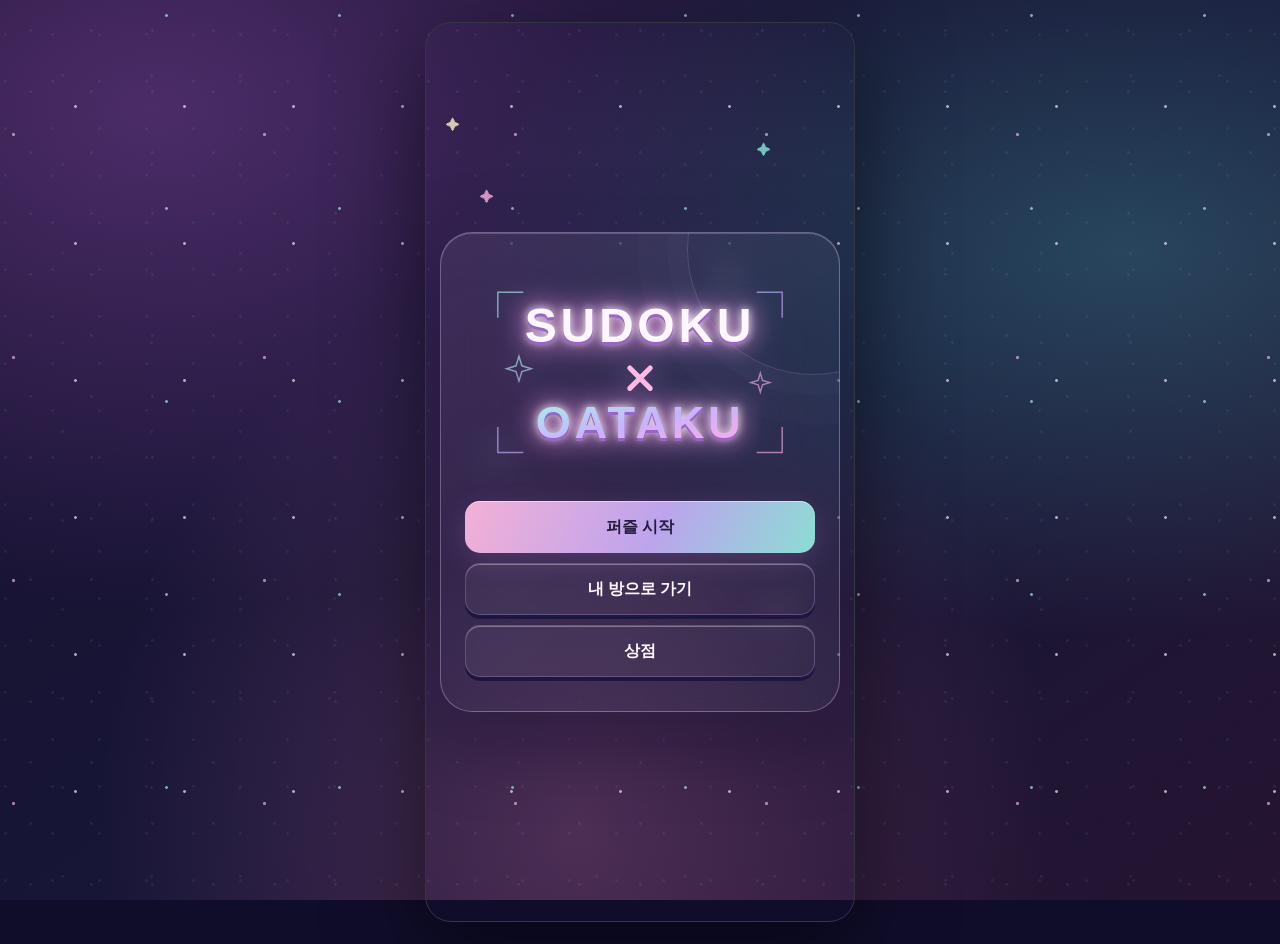
==== index.html @ 2dea0bd9 "Rename sudoku-x-otaku.html to index.html" ====
<!doctype html>
<html lang="ko">
<head>
<meta charset="utf-8">
<meta name="viewport" content="width=device-width,initial-scale=1,viewport-fit=cover">
<meta name="theme-color" content="#251a48">
<title>SUDOKU X OATAKU</title>
<style>
:root{--bg:#0e0e0d;--panel:#181816;--panel2:#21211e;--ink:#f3eddf;--muted:#999486;--gold:#d9ac58;--gold2:#f2d28c;--line:#555044;--soft:#292823;--related:#2f2b22;--same:#514125;--selected:#f0ca7a;--danger:#df6c5d;--ok:#77b58b;--shadow:0 24px 80px #0008;--cell:min(9.3vw,58px)}
*{box-sizing:border-box}html,body{margin:0;min-height:100%;background:var(--bg);color:var(--ink);font-family:ui-sans-serif,-apple-system,BlinkMacSystemFont,"Segoe UI",sans-serif}button{font:inherit}body{overflow-x:hidden;background:radial-gradient(circle at 50% -10%,#312615 0,transparent 36rem),linear-gradient(#11110f,#090908)}
.grain{position:fixed;inset:0;pointer-events:none;opacity:.17;background-image:url("data:image/svg+xml,%3Csvg viewBox='0 0 160 160' xmlns='http://www.w3.org/2000/svg'%3E%3Cfilter id='n'%3E%3CfeTurbulence type='fractalNoise' baseFrequency='.9' numOctaves='3' stitchTiles='stitch'/%3E%3C/filter%3E%3Crect width='100%25' height='100%25' filter='url(%23n)' opacity='.22'/%3E%3C/svg%3E")}
.screen{display:none;min-height:100dvh;padding:24px}.screen.active{display:flex}.title{align-items:center;justify-content:center;text-align:center}.seal{width:78px;height:78px;border:2px solid var(--gold);color:var(--gold2);display:grid;place-items:center;font-family:serif;font-size:32px;transform:rotate(45deg);margin:0 auto 34px;box-shadow:0 0 0 7px #d9ac5818}.seal span{transform:rotate(-45deg)}h1{font-family:Georgia,"Noto Serif KR",serif;font-weight:500;letter-spacing:.22em;margin:0;font-size:clamp(44px,10vw,84px)}.subtitle{color:var(--gold);letter-spacing:.5em;margin:14px 0 46px;font-size:12px}.title-actions{width:min(360px,90vw);display:grid;gap:12px}.btn{border:1px solid #60543e;background:#242019;color:var(--ink);padding:14px 18px;border-radius:10px;cursor:pointer;transition:.16s}.btn:hover{transform:translateY(-1px);border-color:var(--gold)}.btn.primary{background:var(--gold);color:#19140c;border-color:var(--gold);font-weight:800}.btn.ghost{background:transparent;color:var(--muted)}.btn:disabled{opacity:.35;cursor:not-allowed;transform:none}.tiny{font-size:12px;color:#6f6c64;margin-top:25px}
.difficulty{align-items:center;justify-content:center}.choice-wrap{width:min(850px,96vw)}.eyebrow{color:var(--gold);font-size:12px;letter-spacing:.35em}.choice-wrap h2{font-family:Georgia,"Noto Serif KR",serif;font-weight:500;font-size:clamp(30px,6vw,48px);margin:8px 0 28px}.cards{display:grid;grid-template-columns:repeat(3,1fr);gap:14px}.card{text-align:left;padding:24px;min-height:170px;background:linear-gradient(145deg,#211f1a,#151513);border:1px solid #34322d;border-radius:14px;color:var(--ink);cursor:pointer}.card:hover{border-color:var(--gold);transform:translateY(-3px)}.card strong{display:block;font-family:serif;font-size:25px;color:var(--gold2)}.card span{display:block;color:var(--muted);font-size:13px;margin-top:8px;line-height:1.6}.back{margin-top:20px;background:none;border:0;color:var(--muted);cursor:pointer}
.game{justify-content:center;align-items:flex-start;padding:max(16px,env(safe-area-inset-top)) 16px max(20px,env(safe-area-inset-bottom))}.game-shell{width:min(100%,900px)}.topbar{display:flex;align-items:center;justify-content:space-between;margin:0 auto 14px;max-width:calc(var(--cell)*9)}.brand{font-family:serif;letter-spacing:.13em;color:var(--gold2)}.stats{display:flex;gap:18px;font-size:12px;color:var(--muted)}.stats b{display:block;color:var(--ink);font-size:15px;margin-top:2px}.icon-btn{width:42px;height:42px;border-radius:50%;background:#1d1c19;border:1px solid #3b3831;color:var(--ink);cursor:pointer}.board-wrap{position:relative;width:calc(var(--cell)*9);margin:auto;box-shadow:var(--shadow)}.board{display:grid;grid-template-columns:repeat(9,var(--cell));grid-template-rows:repeat(9,var(--cell));background:#171715;border:3px solid #b99a60}.cell{position:relative;border:0;border-right:1px solid var(--line);border-bottom:1px solid var(--line);background:#1b1b18;color:#e7dfd0;font-size:calc(var(--cell)*.47);font-family:Georgia,serif;padding:0;cursor:pointer}.cell:nth-child(3n){border-right:2px solid #aa925f}.cell:nth-child(9n){border-right:0}.cell:nth-child(n+19):nth-child(-n+27),.cell:nth-child(n+46):nth-child(-n+54){border-bottom:2px solid #aa925f}.cell:nth-child(n+73){border-bottom:0}.cell.given{color:#c7c0b3;font-weight:700;background:#151513}.cell.related{background:var(--related)}.cell.same{background:var(--same);color:#ffe1a1}.cell.selected{background:var(--selected)!important;color:#17120a;outline:3px solid #fff1c2;outline-offset:-3px;z-index:2}.cell.conflict{color:#fff;background:#7a302b!important;animation:shake .22s}.cell.hinted{color:var(--gold2)}.notes{position:absolute;inset:2px;display:grid;grid-template-columns:repeat(3,1fr);grid-template-rows:repeat(3,1fr);font:600 calc(var(--cell)*.18)/1 ui-sans-serif;color:#c9a866;place-items:center}.board-cover{display:none;position:absolute;inset:0;background:#12110ff2;z-index:5;place-items:center;text-align:center}.board-cover.show{display:grid}.board-cover strong{font-family:serif;font-size:30px;color:var(--gold2)}
.message{height:30px;text-align:center;color:var(--muted);font-size:13px;padding:8px}.tools{width:calc(var(--cell)*9);margin:2px auto 0}.utility{display:grid;grid-template-columns:repeat(4,1fr);gap:8px;margin-bottom:9px}.tool{border:1px solid #36332d;background:#1b1a17;color:#bdb7ab;border-radius:9px;padding:10px 4px;font-size:12px;cursor:pointer}.tool.on{color:#17120a;background:var(--gold);font-weight:800}.numpad{display:grid;grid-template-columns:repeat(9,1fr);gap:6px}.num{aspect-ratio:1;border-radius:10px;border:1px solid #4a4336;background:#24211b;color:var(--gold2);font:600 clamp(18px,4vw,27px) Georgia;cursor:pointer}.num:hover{background:#342b1c;border-color:var(--gold)}.num.done{opacity:.25}.keyhint{text-align:center;margin-top:13px;color:#656159;font-size:11px}
.modal{position:fixed;inset:0;background:#050504c9;z-index:10;display:none;place-items:center;padding:20px}.modal.show{display:grid}.dialog{width:min(430px,94vw);background:linear-gradient(145deg,#25231e,#151513);border:1px solid #514936;border-radius:18px;padding:28px;box-shadow:var(--shadow);text-align:center}.dialog h2{font-family:Georgia,"Noto Serif KR",serif;color:var(--gold2);font-size:32px;margin:5px}.dialog p{color:var(--muted);line-height:1.6}.dialog-actions{display:grid;gap:9px;margin-top:20px}.result-mark{font-size:52px;color:var(--gold)}
.toast{position:fixed;left:50%;bottom:22px;transform:translate(-50%,20px);background:#eee5d4;color:#1a1712;padding:10px 16px;border-radius:99px;font-size:12px;opacity:0;pointer-events:none;transition:.2s;z-index:30}.toast.show{opacity:1;transform:translate(-50%,0)}
.home{align-items:flex-start;justify-content:center;padding:18px}.home-shell{width:min(960px,100%)}.homebar{display:flex;align-items:center;justify-content:space-between;margin-bottom:12px}.homebar h2{font:500 23px Georgia,serif;margin:0;color:var(--gold2)}.wallet{padding:5px 10px;border:1px solid #564a34;border-radius:99px;background:#1d1a15;color:var(--gold2);font-weight:500}.room{position:relative;width:min(680px,100%);aspect-ratio:4/3;margin:auto;overflow:hidden;border:5px solid #5b4129;border-radius:12px;background:linear-gradient(#423729 0 54%,#765338 54%);box-shadow:var(--shadow);image-rendering:pixelated}.room:before{content:"";position:absolute;inset:54% 0 0;background:repeating-linear-gradient(90deg,transparent 0 14%,#3f2c20 14% 14.6%),repeating-linear-gradient(0deg,#765338 0 24%,#68472f 24% 26%);transform:perspective(280px) rotateX(10deg);transform-origin:top}.window{position:absolute;left:7%;top:9%;width:25%;height:31%;border:8px solid #563d29;background:linear-gradient(#1e3344,#b28556);box-shadow:inset 0 0 0 4px #b28b5d}.window:before,.window:after{content:"";position:absolute;background:#563d29}.window:before{width:6px;inset:0 auto 0 50%}.window:after{height:6px;inset:50% 0 auto}.room-title{position:absolute;right:5%;top:5%;color:#dac28d66;font:20px Georgia,serif}.cat{position:absolute;z-index:6;width:25%;left:38%;bottom:14%;image-rendering:pixelated;filter:drop-shadow(0 8px 2px #0005);animation:bob 2.4s ease-in-out infinite}.cat.robe-plum{filter:hue-rotate(75deg) drop-shadow(0 8px 2px #0005)}.cat.robe-gold{filter:hue-rotate(190deg) saturate(.8) drop-shadow(0 8px 2px #0005)}.furniture{position:absolute;z-index:4;display:grid;place-items:center;font-size:clamp(28px,7vw,58px);filter:drop-shadow(0 5px 1px #0005);cursor:pointer;user-select:none}.furniture.selected{outline:3px dashed var(--gold2);outline-offset:3px}.room-grid{position:absolute;inset:47% 3% 3%;display:grid;grid-template-columns:repeat(6,1fr);grid-template-rows:repeat(5,1fr);z-index:8}.slot{border:1px dashed transparent;background:transparent}.decorate .slot{border-color:#f2d28c44;cursor:pointer}.decorate .slot:hover{background:#f2d28c25}.home-message{text-align:center;min-height:32px;padding:8px;color:var(--muted);font-size:13px}.home-actions{display:flex;justify-content:center;flex-wrap:wrap;gap:8px}.drawer{margin:12px auto 0;width:min(760px,100%);background:#171613;border:1px solid #39352e;border-radius:14px;padding:13px}.drawer-head{display:flex;justify-content:space-between;align-items:center;margin-bottom:10px}.drawer h3{margin:0;font:18px Georgia,serif;color:var(--gold2)}.catalog{display:grid;grid-template-columns:repeat(4,1fr);gap:8px}.item{min-height:86px;border:1px solid #3d3931;border-radius:10px;background:#22201c;color:var(--ink);cursor:pointer;padding:8px}.item .sprite{display:block;font-size:30px}.item small{display:block;color:var(--gold);margin-top:4px}.item.owned{border-color:#607d65}.item.selected{background:#4b3b23;border-color:var(--gold2)}.outfits{display:flex;gap:7px}.swatch{width:38px;height:38px;border:2px solid #777;border-radius:50%;cursor:pointer}.swatch[data-robe="teal"]{background:#164d51}.swatch[data-robe="plum"]{background:#66395b}.swatch[data-robe="gold"]{background:#a9792e}.swatch.active{outline:3px solid var(--gold2)}
.furniture{border:0;background:transparent;padding:0}
.wardrobe{display:flex;gap:6px;flex-wrap:wrap;justify-content:flex-end}.outfit-btn{min-height:42px;border:1px solid #555;background:#24242a;color:#ddd;border-radius:9px;padding:6px 11px;cursor:pointer;font-size:12px}.outfit-btn small{display:block;color:#9fdad2;font-size:10px;margin-top:2px}.outfit-btn.active{border-color:#95ddd3;background:#284743;color:#fff}.outfit-btn.locked{border-style:dashed;color:#aaa}.room.transforming:after{content:"✦  ✧  ★  ✦  ✧";position:absolute;inset:0;z-index:20;display:grid;place-items:center;color:#fff6b0;font-size:clamp(32px,8vw,72px);text-shadow:0 0 12px #fff,0 0 28px #9ff;animation:transformFlash .75s both;pointer-events:none}.room.transforming .cat{animation:magicPop .75s both}
.pet{position:absolute;z-index:9;width:12%;left:59%;bottom:10%;image-rendering:pixelated;filter:drop-shadow(0 5px 1px #0004);border:0;background:transparent;padding:0;cursor:pointer;animation:petHop 3s ease-in-out infinite}.pet img{display:block;width:100%;image-rendering:pixelated}.pet.hidden{display:none}.pet.happy{animation:petHappy .55s ease-in-out}.pet-name{position:absolute;left:50%;top:-16px;transform:translateX(-50%);padding:2px 6px;border-radius:8px;background:#ffffffd9;color:#54475f;font-size:9px;font-weight:800;white-space:nowrap}
.wand-display{position:absolute;z-index:7;left:34%;bottom:27%;font-size:clamp(20px,5vw,38px);transform:rotate(-18deg);filter:drop-shadow(0 3px 1px #0004)}.shop-section{margin-top:18px}.shop-section h3{margin:0 0 9px}.mini-catalog{display:grid;grid-template-columns:repeat(2,1fr);gap:7px}.shop-chip{min-height:64px;border:1px solid #444;background:#222128;color:#eee;border-radius:10px;padding:8px;cursor:pointer;text-align:left}.shop-chip strong{display:block}.shop-chip small{color:#9fdad2}.shop-chip.active{border-color:#a9e6dc;background:#294641}.shop-chip.locked{border-style:dashed}
.shopkeeper{display:grid;grid-template-columns:92px 1fr;align-items:end;gap:10px;margin:0 0 12px;padding:10px 12px 0;border:1px solid #4b4656;border-radius:14px;background:linear-gradient(145deg,#2d2639,#1b202c);overflow:hidden}.shopkeeper button{border:0;background:transparent;padding:0;cursor:pointer}.shopkeeper img{display:block;width:88px;max-height:126px;object-fit:contain;object-position:bottom;image-rendering:pixelated}.npc-talk{align-self:center;position:relative;background:#f6f1f7;color:#31263a;border-radius:13px;padding:12px;font-size:12px;line-height:1.5;min-height:70px}.npc-talk:before{content:"";position:absolute;left:-8px;bottom:20px;border:8px solid transparent;border-right-color:#f6f1f7;border-left:0}.npc-talk strong{display:block;color:#75538a;margin-bottom:4px}
.shopkeeper button{position:relative;z-index:1;width:118px;height:126px;overflow:visible;align-self:end}.shopkeeper img{width:168px;max-height:none;height:auto;transform:translateX(-28px);transform-origin:top center;object-fit:initial;object-position:initial}.shopkeeper .npc-talk{position:relative;z-index:3;margin-left:-18px;box-shadow:-8px 0 18px #1b202c66}
#shop{display:none;overflow-y:auto;scrollbar-gutter:stable;padding-bottom:max(24px,env(safe-area-inset-bottom))}#shop.active{display:flex}#shop .homebar{position:sticky;top:0;z-index:42;margin:0;padding:6px 0 10px;background:linear-gradient(#171a22 78%,transparent)}#shop .shopkeeper{position:sticky;top:58px;z-index:40;box-shadow:0 14px 24px #101116cc}#shop .drawer{position:relative;z-index:1}
/* Keep the shopkeeper fixed; only the product drawer scrolls. */
#shop{height:100dvh;overflow:hidden;padding-bottom:max(10px,env(safe-area-inset-bottom))}#shop .choice-wrap{height:100%;min-height:0;display:flex;flex-direction:column}#shop .homebar{position:relative;top:auto;flex:0 0 auto}#shop .shopkeeper{position:relative;top:auto;flex:0 0 auto;margin-bottom:10px;box-shadow:0 8px 18px #10111688}#shop .drawer{flex:1 1 auto;min-height:0;overflow-y:auto;overscroll-behavior:contain;scrollbar-gutter:stable;margin:0;padding-bottom:max(22px,env(safe-area-inset-bottom));-webkit-overflow-scrolling:touch}#shop .drawer:after{content:"";display:block;height:12px}
@keyframes transformFlash{0%{opacity:0;transform:scale(.5)}45%{opacity:1}100%{opacity:0;transform:scale(1.4)}}@keyframes magicPop{0%{opacity:.2;transform:scale(.65) rotate(-5deg)}55%{filter:brightness(2) drop-shadow(0 0 18px #fff)}100%{opacity:1;transform:scale(1)}}
@keyframes petHop{0%,70%,100%{transform:translate(0,0)}78%{transform:translate(10px,-7px)}86%{transform:translate(20px,0)}94%{transform:translate(10px,-4px)}}@keyframes petHappy{30%{transform:translateY(-13px) rotate(-6deg)}60%{transform:translateY(0) rotate(6deg)}}
@keyframes bob{50%{transform:translateY(-3px)}}
@keyframes shake{25%{transform:translateX(-3px)}75%{transform:translateX(3px)}}@keyframes pop{50%{transform:scale(1.12)}}.cell.pop{animation:pop .18s}.celebrate .cell:not(.given){animation:pop .5s calc(var(--i)*9ms) both}
@media(max-width:620px){:root{--cell:min(10.35vw,54px)}.screen{padding:16px}.cards{grid-template-columns:1fr}.card{min-height:0}.choice-wrap{padding:12px}.stats{gap:10px}.stats .mistake-label{display:none}.brand{font-size:13px}.utility{gap:5px}.tool{font-size:11px;min-height:44px}.keyhint{display:none}.game{align-items:center}.numpad{grid-template-columns:repeat(5,1fr)}.num{border-radius:7px;aspect-ratio:auto;min-height:48px}.message{font-size:12px}.catalog{grid-template-columns:repeat(2,1fr)}.cat{width:30%;left:35%}.room{aspect-ratio:1/1}.homebar h2{font-size:18px}.furniture{font-size:34px}}
body{background:radial-gradient(circle at 15% 0,#333b4f 0,transparent 38rem),linear-gradient(#171a22,#101116)}
.seal{transform:none;border-radius:22px;border:0;background:linear-gradient(145deg,#7cc7bd,#a993db);color:#fff;box-shadow:0 12px 38px #6dbeb74d}.seal span{transform:none}.subtitle{color:#8fd5cc}.btn.primary{background:linear-gradient(135deg,#78c9be,#a792db);border:0;color:#10151a}.room{border-color:#d3c0a7;background:linear-gradient(#efe6dc 0 54%,#c49f7a 54%)}.room:before{background:repeating-linear-gradient(90deg,transparent 0 14%,#8d694d 14% 14.6%),repeating-linear-gradient(0deg,#c49f7a 0 24%,#b58e6a 24% 26%)}.window{border-color:#f7f2eb;background:linear-gradient(#8cc6db,#f5c6aa);box-shadow:inset 0 0 0 4px #d5b89a}.window:before,.window:after{background:#f7f2eb}.room-title{color:#7f6f6599;font-family:ui-sans-serif}.wallet{border-color:#647e7b;background:#202a2c;color:#9be0d7}.homebar h2{font-family:ui-sans-serif;font-weight:800;color:#dff8f4}.cat{width:20%;left:40%;bottom:11%}.drawer h3{font-family:ui-sans-serif;color:#dff8f4}
@media(prefers-reduced-motion:reduce){*,*:before,*:after{animation:none!important;transition:none!important}}
/* Mobile game shell: 390x844 design target, fluid from 360px to 430px. */
body{min-height:100dvh}.screen{width:100%;max-width:430px;margin:0 auto;min-height:100dvh;padding-left:max(14px,env(safe-area-inset-left));padding-right:max(14px,env(safe-area-inset-right))}.modal{padding:max(18px,env(safe-area-inset-top)) max(16px,env(safe-area-inset-right)) max(18px,env(safe-area-inset-bottom)) max(16px,env(safe-area-inset-left))}.dialog{max-height:calc(100dvh - 36px);overflow:auto}.btn,.tool,.icon-btn,.outfit-btn,.item,.back{min-height:44px;touch-action:manipulation}.title{padding-top:max(22px,env(safe-area-inset-top));padding-bottom:max(22px,env(safe-area-inset-bottom))}.title h1{font-size:clamp(38px,12vw,55px)}.title .seal{width:64px;height:64px;margin-bottom:24px}.subtitle{margin-bottom:32px}.difficulty{padding-top:max(18px,env(safe-area-inset-top));padding-bottom:max(18px,env(safe-area-inset-bottom));align-items:flex-start}.choice-wrap h2{font-size:32px;margin-bottom:18px}.cards{grid-template-columns:1fr;gap:9px}.card{min-height:0;padding:16px 18px}.card strong{font-size:21px}.card span{line-height:1.4;margin-top:5px}.game{padding-top:max(10px,env(safe-area-inset-top));padding-bottom:max(12px,env(safe-area-inset-bottom));overflow-y:auto}.game-shell{width:100%}.topbar{width:100%;margin-bottom:9px}.board-wrap,.tools{width:100%}.board{width:100%;grid-template-columns:repeat(9,1fr);grid-template-rows:repeat(9,1fr);aspect-ratio:1}.cell{width:auto;height:auto;font-size:clamp(18px,7vw,28px)}.notes{font-size:clamp(7px,2.3vw,10px)}.message{height:28px;padding:6px}.utility{margin-bottom:7px}.numpad{grid-template-columns:repeat(5,1fr);gap:6px}.num{aspect-ratio:auto;min-height:47px}.home{padding-top:max(10px,env(safe-area-inset-top));padding-bottom:max(18px,env(safe-area-inset-bottom));overflow-y:auto}.homebar{position:sticky;top:0;z-index:30;padding:5px 0 9px;background:linear-gradient(#171a22 75%,transparent)}.room{width:100%;aspect-ratio:1/1;border-width:4px}.cat{width:25%;left:37.5%;bottom:10%}.pet{width:15%;left:61%;bottom:9%}.home-actions{position:sticky;bottom:max(7px,env(safe-area-inset-bottom));z-index:25;padding:7px;background:#15171ddd;border:1px solid #3e424b;border-radius:13px;backdrop-filter:blur(10px)}.home-actions .btn{padding:10px 12px;flex:1}.drawer{padding:11px;margin-bottom:70px}.drawer-head{display:block}.drawer h3{margin-bottom:10px}.wardrobe{justify-content:flex-start}.outfit-btn{flex:1;min-width:92px}.catalog{grid-template-columns:repeat(2,1fr);gap:7px}.item{min-height:82px}.keyhint{display:none}
@media(min-width:700px){body{display:grid;place-items:start center;padding:22px 0}.screen{border:1px solid #343741;border-radius:26px;overflow:hidden;box-shadow:0 28px 90px #0008}.screen.active{min-height:min(844px,calc(100dvh - 44px))}.modal{max-width:none}.home,.game{border-radius:26px}.home-actions{bottom:8px}#shop.active{height:min(844px,calc(100dvh - 44px))}}
/* Quarter-view room: the walls, furniture and floor now share one perspective. */
.room{aspect-ratio:4/3;background:#17191f url("assets/room-quarter-view-plain.png") center/contain no-repeat;border-color:#343842;box-shadow:0 18px 35px #0007,inset 0 0 0 2px #ffe1bf22}
.room:before,.room>.window,.room>.room-title{display:none}
.room:not(.transforming):after{content:"";position:absolute;inset:0;z-index:3;pointer-events:none;background:linear-gradient(145deg,#fff2d916 0 38%,transparent 55%,#3d244222 100%);box-shadow:inset 0 -24px 35px #49322620}
.room-grid{inset:39% 10% 13%;z-index:9;transform:perspective(420px) rotateX(5deg);transform-origin:top}
.cat{z-index:7;width:18%;left:41%;bottom:18%;filter:drop-shadow(5px 8px 2px #5f463b55)}
.pet{z-index:7;width:13%;left:62%;bottom:18%;filter:drop-shadow(4px 6px 2px #5f463b55)}
.wand-display{z-index:8;left:36%;bottom:35%}
.furniture{z-index:6;aspect-ratio:1;transform:translate(-50%,-68%);filter:none;overflow:visible}.iso-sprite{display:block;width:100%;height:100%;background-image:url("assets/furniture-quarter-atlas.png");background-size:400% 400%;background-position:var(--sx) var(--sy);background-repeat:no-repeat;image-rendering:pixelated}.furniture .iso-sprite{pointer-events:none}
.room-inventory{margin:8px 0 6px;padding:10px;border:1px solid #4e515d;border-radius:13px;background:#17191fee;box-shadow:0 10px 28px #0006}
.room-inventory[hidden]{display:none}.room-inventory strong{display:block;margin:0 0 8px;color:#dff8f4;font-size:14px}.owned-tools{display:flex;gap:8px;overflow-x:auto;padding:0 0 4px;scrollbar-width:thin}
.gear-closet{margin:8px 0 6px;padding:11px;border:1px solid #76638b;border-radius:13px;background:#1d1b28ee;box-shadow:0 10px 28px #0006}.gear-closet[hidden]{display:none}.closet-head{display:flex;align-items:center;justify-content:space-between;margin-bottom:8px}.closet-head strong{color:#efe7ff}.closet-head button{border:0;background:transparent;color:#b9aec9;cursor:pointer}.closet-label{margin:9px 0 5px;color:#aaa;font-size:11px}.closet-row{display:flex;gap:7px;overflow-x:auto;padding-bottom:4px}.closet-card{flex:0 0 94px;min-height:76px;border:1px solid #55515e;border-radius:10px;background:#26242d;color:#eee;padding:6px;cursor:pointer;font-size:11px}.closet-card img{display:block;width:52px;height:52px;object-fit:contain;margin:auto;image-rendering:pixelated}.closet-card .wand-sprite{display:block;width:42px;height:52px;margin:auto}.closet-card.active{border-color:#a9e6dc;background:#294641;box-shadow:0 0 0 2px #9be0d744}
.owned-tool{flex:0 0 82px;min-height:88px;border:1px solid #545761;border-radius:10px;background:#24262e;color:#f4f1eb;padding:5px;cursor:pointer}.owned-tool .tool-icon{display:block;width:56px;height:56px;margin:auto}.owned-tool small{display:block;margin-top:2px;color:#9fdad2;font-size:10px}.owned-tool.active{border-color:#9be0d7;background:#294641;box-shadow:0 0 0 2px #9be0d744}.inventory-empty{margin:0;color:#aaa;font-size:12px}
.item .sprite{width:58px;height:58px;margin:0 auto 3px}.item{min-height:112px}.item-fallback{display:none;font-size:30px}
.owned-card{flex:0 0 90px;display:grid;gap:4px}.owned-card .owned-tool{width:100%;flex:none}.retrieve,.rotate-item{min-height:30px;border:1px solid #76545d;border-radius:8px;background:#302329;color:#f0b9c5;font-size:10px;cursor:pointer}.rotate-item{border-color:#536f78;background:#223036;color:#bde8ef}.slot.occupied{border-color:#f0bd6c99!important;background:#e4a74a25}.slot.chosen{border-color:#9ff3e7!important;background:#76d8ca55;box-shadow:inset 0 0 0 2px #dffffa}.slot.blocked{border-color:#df6c5d66!important;background:#8b3b3524}.furniture.placing-item{outline:3px solid #9ff3e7;outline-offset:2px}
.growth-card{display:grid;grid-template-columns:1fr 1fr;gap:8px;margin:0 0 10px}.growth-stat{padding:9px 11px;border:1px solid #414650;border-radius:11px;background:#1b1e25;color:#aaa;font-size:11px}.growth-stat b{display:block;margin-top:3px;color:#ecf8f6;font-size:14px}.rank-list{display:grid;gap:6px;margin:14px 0;text-align:left}.rank-row{display:flex;justify-content:space-between;padding:9px 11px;border-radius:9px;background:#1e2027;color:#bbb}.rank-row.me{background:#294641;color:#fff;border:1px solid #92dacf}.return-progress{margin:12px 0;padding:11px;border-radius:10px;background:#26212e;color:#d8c9e8}.shards{letter-spacing:.25em;color:#d9baff;font-size:22px}
.fitting-room{display:grid;grid-template-columns:104px 1fr;align-items:center;gap:12px;margin-bottom:14px;padding:10px;border:1px solid #51475e;border-radius:13px;background:linear-gradient(145deg,#292333,#1d2029)}.fitting-stage{position:relative;height:132px;display:grid;place-items:end center;border-radius:10px;background:radial-gradient(circle at 50% 30%,#fff5 0,transparent 48%),linear-gradient(#c9b6e833,#8bcfc322);overflow:hidden}.fitting-stage #fittingImage{position:relative;z-index:4;display:block;height:126px;max-width:100%;object-fit:contain;object-position:bottom;image-rendering:pixelated}.fitting-wand{position:absolute;left:13px;right:auto;top:40px;z-index:3;font-size:33px;transform:rotate(8deg);filter:drop-shadow(0 3px 2px #0006)}.fitting-pet{position:absolute;right:3px;bottom:3px;z-index:5;width:42px;height:42px;object-fit:contain;image-rendering:pixelated;filter:drop-shadow(0 3px 1px #0005)}.fitting-wand[hidden],.fitting-pet[hidden]{display:none}.fitting-info strong{display:block;color:#f2eafa;margin-bottom:5px}.fitting-info small{display:block;color:#aaa;line-height:1.4;margin-bottom:9px}.fitting-action{width:100%;min-height:42px;border:1px solid #91d8cf;border-radius:9px;background:#294641;color:#fff;font-weight:800;cursor:pointer}.fitting-action.buy{background:#59436b;border-color:#c7a7e5}.fitting-action:disabled{opacity:.55}.fitting-note{margin:0 0 9px;color:#b8afc5;font-size:11px}
.sold-out{display:block;grid-column:1/-1;width:100%;padding:14px;border:1px dashed #4a4c55;border-radius:9px;color:#8f929c;text-align:center}
.wand-sprite{display:inline-block;background-image:url("assets/magical-wands-atlas-v2.png");background-size:200% 200%;background-position:var(--wx) var(--wy);background-repeat:no-repeat;image-rendering:pixelated}.fitting-wand{left:13px;right:auto;top:40px;width:50px;height:88px;font-size:0;transform:rotate(8deg)}.fitting-wand .wand-sprite,.wand-display .wand-sprite{width:100%;height:100%}.shop-wand{width:34px;height:46px;vertical-align:middle;margin-right:5px}.wand-display{z-index:6;left:35%;bottom:28%;width:42px;height:66px;font-size:0;transform:rotate(8deg)}
.transform-sprite{display:inline-block;background-image:url("assets/transformation-items-atlas.png");background-size:200% 200%;background-position:var(--tx) var(--ty);background-repeat:no-repeat;image-rendering:pixelated}.transform-display{position:absolute;z-index:6;left:35.5%;bottom:28%;width:31px;height:31px;transform:rotate(6deg)}.transform-display .transform-sprite,.fitting-transform .transform-sprite{width:100%;height:100%}.fitting-transform{position:absolute;z-index:3;left:19px;top:79px;width:31px;height:31px;transform:rotate(6deg)}.shop-transform{width:38px;height:38px;vertical-align:middle;margin-right:5px}.fitting-transform[hidden],.transform-display[hidden]{display:none}.closet-clear{width:100%;min-height:40px;margin:4px 0 8px;border:1px solid #7b5d68;border-radius:9px;background:#31242a;color:#f0c4d0;cursor:pointer}
#shop .shop-fitting-fixed{position:relative;flex:0 0 auto;width:100%;margin:0 0 10px;z-index:39;box-shadow:0 8px 18px #10111688}
.bigTitle{margin-bottom: 50px;}
/* Equipped items stay visible above Luna while retaining their hand-aligned position. */
#room .wand-display,#room .transform-display{z-index:10}.fitting-stage .fitting-wand,.fitting-stage .fitting-transform{z-index:6}
/* Magical-girl UI theme */
:root{--bg:#171321;--panel:#211b2c;--panel2:#2c2438;--ink:#fff8ff;--muted:#c2b5ca;--gold:#f3b8dc;--gold2:#ffe1f5;--line:#756281;--soft:#332942;--related:#352b49;--same:#59406d;--selected:#f3b7df;--ok:#8fdbc9}
body{background:radial-gradient(circle at 18% 3%,#70477d66 0,transparent 28rem),radial-gradient(circle at 88% 22%,#3f8a9860 0,transparent 25rem),linear-gradient(160deg,#24182f,#111724 70%)}
.grain{opacity:.2;background-image:radial-gradient(circle,#fff 0 1px,transparent 1.5px),radial-gradient(circle,#f5b9e4 0 1px,transparent 1.5px);background-size:43px 43px,67px 67px;background-position:0 0,19px 27px}
.title h1{color:#fff;text-shadow:0 0 12px #eda9da99,0 4px 0 #654777;letter-spacing:.14em}.title-actions{gap:10px}.btn{border-color:#795f88;background:linear-gradient(145deg,#34263f,#231d31);box-shadow:inset 0 1px #ffffff18;color:#fff7ff}.btn:hover{border-color:#efadd8}.btn.primary{background:linear-gradient(135deg,#f2a9d3,#a992e3 52%,#70c8c0);box-shadow:0 7px 20px #c078bd44;color:#26172d}
.card,.drawer,.gear-closet,.room-inventory{border-color:#6c5879;background:linear-gradient(150deg,#2b2236,#191b28);box-shadow:0 12px 30px #09081266}.card strong,.drawer h3,.homebar h2{color:#ffe0f4;text-shadow:0 0 10px #eeb0df55}.wallet{border-color:#9470a1;background:#332540;color:#ffd9f1}.shop-chip,.item,.outfit-btn,.closet-card{border-color:#685877;background:linear-gradient(145deg,#31283c,#252231)}.shop-chip.active,.outfit-btn.active,.closet-card.active{border-color:#9ce7dc;background:linear-gradient(135deg,#355e63,#56436d);box-shadow:0 0 0 2px #9ce7dc33}.fitting-room{border-color:#9a71a8;background:radial-gradient(circle at 20% 20%,#f7cce633,transparent 45%),linear-gradient(145deg,#3b2949,#222638)}
.board{border-color:#d5a8ce;box-shadow:0 14px 38px #120b1eaa,0 0 22px #d6a0d52a}.cell.selected{background:#f2b5dd!important;outline-color:#fff2fb}.tool.on{background:linear-gradient(135deg,#efa8d4,#9ce1d5);color:#241528}.num{border-color:#6d587e;background:#2e263b;color:#ffd8f1}.num:hover{background:#493454;border-color:#ecadd7}
.attack-stat{display:block!important;margin-top:2px!important;color:#f2b4d9!important;font-size:9px!important;font-style:normal;font-weight:600;line-height:1.2}
.stage-shell{height:calc(100dvh - 28px)}
.stage-node.reverse:before{left:auto;right:55px}
.stage-node.boss{border-color:#ffd36d;background:linear-gradient(145deg,#ed6f9d,#7f4ab2);box-shadow:0 7px 0 #663653,0 0 20px #ffcf6866}.stage-node.boss .stage-tier{color:#ffd86f;font-weight:800}.battle{align-items:flex-start;justify-content:center;overflow-y:auto;padding-top:max(12px,env(safe-area-inset-top))}.battle-shell{width:100%}.battle-head{display:grid;grid-template-columns:44px 1fr 44px;align-items:center;margin-bottom:9px}.battle-head h2{text-align:center;margin:0;color:#ffe1f5;font-size:20px}.battle-arena{position:relative;height:390px;overflow:hidden;border:2px solid #8f6ca1;border-radius:22px;background:radial-gradient(circle at 50% 18%,#d9b5ff55,transparent 25%),linear-gradient(#242b4d 0 55%,#493657 55%);box-shadow:inset 0 0 45px #0b071c88,0 15px 35px #0007}.battle-arena:before{content:"";position:absolute;inset:55% 0 0;background:repeating-linear-gradient(165deg,#523c60 0 14px,#46344f 14px 28px);opacity:.65}.boss-name{position:absolute;top:12px;left:14px;right:14px;text-align:center;color:#fff3c8;font-weight:900}.hp-panel{position:absolute;left:18px;right:18px;z-index:8;display:grid;grid-template-columns:52px 1fr 44px;align-items:center;gap:7px;color:#fff;font-size:11px}.boss-hp{top:43px}.luna-hp{bottom:12px}.hp-track{height:12px;border:2px solid #fff9;border-radius:99px;background:#241d30;overflow:hidden}.hp-fill{display:block;height:100%;width:100%;background:linear-gradient(90deg,#76d9af,#d5f58c);transition:width .25s}.boss-hp .hp-fill{background:linear-gradient(90deg,#ef6f91,#ffbd75)}.boss-sprite{position:absolute;z-index:3;top:75px;left:50%;width:190px;height:145px;transform:translateX(-50%);background-image:url("assets/midboss-atlas.png");background-size:300% 200%;background-position:var(--bx) var(--by);background-repeat:no-repeat;image-rendering:pixelated}.battle-luna{position:absolute;z-index:4;left:42px;bottom:43px;width:94px;height:145px;object-fit:contain;object-position:bottom;image-rendering:pixelated;filter:drop-shadow(5px 7px 2px #0006)}.battle-wand{position:absolute;z-index:6;left:25px;bottom:70px;width:52px;height:92px;transform:rotate(12deg)}.battle-wand .wand-sprite{width:100%;height:100%}.battle-log{min-height:49px;margin:9px 0;padding:9px 12px;border:1px solid #735e80;border-radius:12px;background:#211a2ddd;color:#eadff0;font-size:12px;line-height:1.45}.battle-actions{display:grid;grid-template-columns:1fr 1fr;gap:8px}.battle-action{min-height:52px;border:1px solid #9a78a9;border-radius:12px;background:linear-gradient(145deg,#3a2a49,#292238);color:#fff;padding:7px;cursor:pointer}.battle-action small{display:block;color:#e5bddd;font-size:9px;margin-top:3px}.battle-action:disabled{opacity:.35}.battle-action.primary{background:linear-gradient(135deg,#e996c8,#8871d1)}
.stage-screen{padding-top:max(12px,env(safe-area-inset-top));overflow:hidden}.stage-shell{width:100%;max-width:430px;height:100dvh;min-height:0;display:flex;flex-direction:column}.stage-head{flex:0 0 auto;display:grid;grid-template-columns:44px 1fr 44px;align-items:center;padding:4px 0 11px}.stage-head h2{margin:0;text-align:center;color:#ffe1f5;font-size:23px;text-shadow:0 0 12px #efa9d899}.stage-head small{grid-column:1/-1;text-align:center;color:#c9b8d1;font-size:11px}.stage-map{position:relative;flex:1;min-height:0;overflow-y:auto;padding:24px 18px 90px;border:1px solid #755d84;border-radius:22px;background:radial-gradient(circle at 20% 10%,#f4addb44 0 3px,transparent 4px),radial-gradient(circle at 75% 18%,#fff4bb55 0 2px,transparent 3px),linear-gradient(180deg,#423153,#222c49 55%,#312442);background-size:71px 71px,53px 53px,auto;box-shadow:inset 0 0 40px #120c2266}.stage-grid{display:grid;grid-template-columns:repeat(4,1fr);gap:28px 17px;position:relative}.stage-node{position:relative;z-index:2;display:grid;place-items:center;width:58px;height:58px;margin:auto;border:3px solid #f8c7e7;border-radius:50%;background:linear-gradient(145deg,#f5aed7,#a982dc);color:#fff;font-size:20px;font-weight:900;box-shadow:0 7px 0 #654978,0 9px 16px #100a1f88;cursor:pointer}.stage-node:before{content:"";position:absolute;left:55px;top:25px;width:34px;height:8px;border-radius:8px;background:repeating-linear-gradient(90deg,#fff 0 8px,#7bd1cb 8px 16px);z-index:-1}.stage-node:nth-child(4n):before{display:none}.stage-node.locked{filter:grayscale(.75);opacity:.55;background:#625c6d;border-color:#aaa;box-shadow:0 6px 0 #3d3944}.stage-node.completed{background:linear-gradient(145deg,#82d9cc,#9879d5)}.stage-node.current{animation:stagePulse 1.4s ease-in-out infinite}.stage-stars{position:absolute;top:-19px;left:50%;transform:translateX(-50%);white-space:nowrap;color:#ffd759;font-size:14px;letter-spacing:-1px;text-shadow:0 1px #7d4b15}.stage-tier{position:absolute;bottom:-20px;font-size:9px;color:#e7d7ee;white-space:nowrap}.stage-node.locked .stage-stars{color:#aaa}.stage-legend{position:sticky;bottom:8px;z-index:5;margin:28px auto 0;width:max-content;padding:7px 11px;border:1px solid #896d98;border-radius:99px;background:#211a2ddd;color:#d6c6dc;font-size:10px;backdrop-filter:blur(8px)}@keyframes stagePulse{50%{transform:translateY(-3px);box-shadow:0 10px 0 #654978,0 0 22px #f5b7df}}
/* Luna's cute cosmic magical-girl visual system. */
:root{--bg:#1c143b;--panel:#2a2051;--panel2:#3a2a68;--ink:#fffaff;--muted:#d2c7e7;--gold:#ffb8e5;--gold2:#fff0fb;--line:#8b75ba;--soft:#392c64;--related:#3c316e;--same:#66519a;--selected:#ffbde7;--danger:#ff709f;--ok:#78e3d5;--shadow:0 18px 48px #130b38aa,0 0 24px #a97ee333}
body{background:radial-gradient(circle at 13% 9%,#ff9dda55 0 2px,transparent 3px),radial-gradient(circle at 82% 18%,#fff9c455 0 2px,transparent 3px),radial-gradient(circle at 52% 70%,#8ff6e744 0 1.5px,transparent 2.5px),radial-gradient(ellipse at 15% 0,#8156b888,transparent 38%),radial-gradient(ellipse at 90% 82%,#3f99a577,transparent 35%),linear-gradient(155deg,#29194e,#15183a 62%,#29184a);background-size:53px 53px,79px 79px,37px 37px,auto,auto,auto}
.grain{opacity:.62;background-image:radial-gradient(circle,#fff 0 1px,transparent 1.7px),radial-gradient(circle,#ffb9e5 0 1.2px,transparent 2px),radial-gradient(circle,#9ff4e8 0 1px,transparent 1.8px);background-size:61px 61px,89px 89px,47px 47px;background-position:0 0,18px 31px,29px 11px}
.screen:before{content:"✦";position:fixed;z-index:-1;left:max(18px,calc(50% - 194px));top:13%;color:#fff5c8;font-size:14px;text-shadow:34px 72px #ffb6e3,311px 25px #8aeadc,275px 155px #fff,45px 330px #8aeadc,326px 490px #ffb6e3;opacity:.8;pointer-events:none}
.title>div{width:100%;padding:34px 20px;border:1px solid #d8b5ff66;border-radius:36px;background:linear-gradient(155deg,#ffffff14,#ffb7e20c);box-shadow:inset 0 0 35px #cfb2ff14,0 24px 60px #0b092b88}.title h1{font-family:ui-rounded,"Arial Rounded MT Bold",ui-sans-serif;font-weight:900;font-size:clamp(35px,11vw,51px);line-height:1.06;letter-spacing:.03em;color:#fff;text-shadow:0 3px 0 #9a65c4,0 0 10px #fff,0 0 25px #ff96d4}.title h1:before{content:"✦ LUNA'S ✦";display:block;margin-bottom:12px;color:#a6f5e9;font-size:13px;letter-spacing:.22em;text-shadow:0 0 12px #5ce4d0}.bigTitle{margin-bottom:34px}
.btn,.tool,.num,.icon-btn,.battle-action,.fitting-action,.outfit-btn,.shop-chip,.item,.closet-card{border-color:#b495db;background:linear-gradient(145deg,#49366f,#2b2453);color:#fffaff;box-shadow:inset 0 1px #fff5,0 4px 0 #1d1740;transition:transform .14s,filter .14s}.btn:active,.tool:active,.num:active,.icon-btn:active,.battle-action:active{transform:translateY(3px);box-shadow:inset 0 1px #fff4,0 1px 0 #1d1740}.btn{border-radius:18px;font-weight:800}.btn.primary,.battle-action.primary,.fitting-action{border-color:#ffe8f7;background:linear-gradient(135deg,#ff9ed6,#ba8fec 52%,#76dfd4);color:#271940;box-shadow:inset 0 1px #fff9,0 5px 0 #674c91,0 0 18px #ff9ed655}.icon-btn{border-radius:15px;background:linear-gradient(145deg,#ffb4df,#9b82dc);color:#34204e;font-weight:900}
.homebar,.topbar,.stage-head,.battle-head{border:1px solid #b99cdd55;border-radius:20px;padding:8px 10px;background:#261d4bd9;box-shadow:inset 0 1px #fff3,0 8px 24px #100a2b55;backdrop-filter:blur(12px)}.homebar h2,.stage-head h2,.battle-head h2,.brand{font-family:ui-rounded,"Arial Rounded MT Bold",ui-sans-serif;font-weight:900;color:#fff2fb;text-shadow:0 0 12px #ff9fd6}.wallet{border-color:#ffbfdf;background:#523467;color:#fff1a9;box-shadow:inset 0 1px #fff5}.growth-stat{border-color:#9b87c4;border-radius:15px;background:linear-gradient(145deg,#3b2b65,#29224f)}
.drawer,.gear-closet,.room-inventory,.fitting-room,.shopkeeper,.dialog{border:2px solid #a98bcf;border-radius:22px;background:linear-gradient(150deg,#3b2c63,#211d46);box-shadow:inset 0 1px #fff4,0 14px 32px #100a2c77}.drawer h3,.closet-label{color:#ffcfeb}.shop-section h3:before,.drawer-head h3:before{content:"✦ ";color:#91ebdf}.npc-talk{border:2px solid #f1bde1;background:#fff8ff;color:#49345e}.npc-talk strong{color:#c35399}.npc-talk:before{border-right-color:#fff8ff}
.board{overflow:hidden;border:3px solid #ffc7e9;border-radius:15px;background:#352a5b;box-shadow:0 12px 0 #6d4b8f,0 19px 45px #10082f99,0 0 28px #ff9dd44a}.cell{border-color:#846eaa;background:#342951;color:#fff6fd;font-family:ui-rounded,"Arial Rounded MT Bold",ui-sans-serif}.cell.given{background:#292345;color:#c9c3de}.cell.related{background:#403366}.cell.same{background:#684b8d;color:#fff0a8}.cell.selected{background:#ffb9df!important;color:#42234e;outline-color:#fff}.cell.conflict{background:#a43c72!important}.notes{color:#92e7db}.tool{border-radius:14px}.tool.on{background:linear-gradient(135deg,#ff9fd4,#85e5d7);color:#36204b}.num{border-radius:15px;background:linear-gradient(145deg,#4b3976,#322858);color:#fff5c5;font-family:ui-rounded,"Arial Rounded MT Bold",ui-sans-serif}.message{color:#e9d7f3}
.stage-map{border:2px solid #b695db;border-radius:28px;background:radial-gradient(circle at 18% 8%,#fff 0 1px,transparent 2px),radial-gradient(circle at 72% 16%,#ffbee6 0 2px,transparent 3px),radial-gradient(circle at 42% 50%,#8ee8dc 0 1.5px,transparent 2.5px),linear-gradient(180deg,#4a3678,#263265 52%,#3d2868);background-size:41px 41px,73px 73px,57px 57px,auto;box-shadow:inset 0 0 55px #18113c88,0 12px 35px #100a2d88}.stage-node{border-color:#fff0fa;background:linear-gradient(145deg,#ff9ed2,#9a81df);box-shadow:0 7px 0 #604285,0 10px 20px #0d092b99}.stage-node:before{background:repeating-linear-gradient(90deg,#fff5fb 0 8px,#7ce3d5 8px 16px);box-shadow:0 0 8px #c1fff6}.stage-node.completed{background:linear-gradient(145deg,#75e4d4,#a483e5)}.stage-node.boss{border-color:#fff3ae;background:linear-gradient(145deg,#ff80bd,#8a66d2);box-shadow:0 7px 0 #663b82,0 0 24px #ffd46e99}.stage-legend{border-color:#c6a8e6;background:#251b4ee8;color:#f3e8fa}
.battle-arena{border:2px solid #d0a8ed;border-radius:28px;background:radial-gradient(circle at 50% 15%,#fff5 0 2px,transparent 3px),radial-gradient(circle at 20% 32%,#ffb7df77 0 1px,transparent 2px),linear-gradient(#33316b 0 55%,#66508a 55%);background-size:49px 49px,37px 37px,auto;box-shadow:inset 0 0 45px #17124388,0 12px 0 #654682,0 20px 38px #100a2f99}.battle-arena:before{background:repeating-linear-gradient(165deg,#80659f 0 14px,#6e578e 14px 28px);opacity:.5}.battle-log{border:2px solid #a98bd1;border-radius:16px;background:#2c2353ed;color:#fff5fb}.hp-track{border-color:#fff;background:#292044}.hp-fill{background:linear-gradient(90deg,#72e2d1,#c6f7ab)}.boss-hp .hp-fill{background:linear-gradient(90deg,#ff72ad,#ffce7c)}
.modal{background:#10082fcc}.result-mark{color:#fff0a2;text-shadow:0 0 10px #fff,0 0 26px #ffb4df}.toast{border:2px solid #ffbce2;background:#fff8ff;color:#4a315c;box-shadow:0 10px 30px #120b36aa}
</style>
<style id="otaku-brand-style">
.title h1.otaku-title:before{content:none}
.title h1.otaku-title{margin:0 auto 30px;width:100%;max-width:360px;line-height:0}
.otaku-title svg{display:block;width:100%;height:auto;overflow:visible;filter:drop-shadow(0 0 16px #b79bf84d)}
.otaku-header{width:100%;max-width:430px;margin:0 auto;padding:12px 24px 0;text-align:center}
.otaku-header svg{display:block;width:210px;max-width:75%;height:auto;margin:auto}
body:has(#title.active) .otaku-header{display:none}
.brand{font:800 clamp(9px,2.5vw,12px)/1.4 Arial,sans-serif;letter-spacing:.06em;white-space:nowrap}
.brand-x{color:#ffaddd}
.screen{min-height:calc(100dvh - 82px)}
.title.screen{min-height:100dvh}
@media(max-width:360px){.stats{gap:8px}.otaku-header{padding-top:8px}}
</style><style id="otaku-dream-background">
html{background:#100d2b}
body{background:#100d2b;isolation:isolate}
body:before{content:"";position:fixed;inset:0;z-index:-2;pointer-events:none;background:radial-gradient(ellipse at 12% 12%,#bf66df50,transparent 45%),radial-gradient(ellipse at 88% 28%,#5cddd83d,transparent 42%),radial-gradient(ellipse at 45% 92%,#ed7bb83d,transparent 48%),linear-gradient(145deg,#17102f,#171637 55%,#251431)}
body:after{content:"";position:fixed;inset:0;z-index:-1;pointer-events:none;opacity:.65;background-image:radial-gradient(circle,#fff3fc 1px,transparent 1.8px),radial-gradient(circle,#b3f5ef 1px,transparent 1.8px),radial-gradient(circle,#f6bde5 1.2px,transparent 2px);background-size:109px 137px,173px 193px,251px 223px;background-position:21px 38px,80px 112px,139px 23px}
.grain{opacity:.07}
.title{position:relative}
.title>div{position:relative;overflow:hidden;padding:30px 24px 34px;border:1px solid #edceff55;border-radius:32px;background:linear-gradient(155deg,#fff2ff12,#bca3ff0a 55%,#7de6dd0c);box-shadow:inset 0 1px 0 #ffffff33,0 24px 80px #07041966,0 0 60px #a978de17;backdrop-filter:blur(16px)}
.title>div:before{content:"";position:absolute;width:250px;height:250px;top:-110px;right:-100px;border:1px solid #d3c1ff30;border-radius:50%;box-shadow:0 0 0 20px #d3c1ff05,0 0 0 50px #d3c1ff04;pointer-events:none}
.title h1.otaku-title{max-width:360px;margin:0 auto 20px}
.otaku-title svg{filter:drop-shadow(0 0 14px #d39cff66)}
.title-actions{width:100%;position:relative}
.title .btn{border-radius:15px;background:linear-gradient(135deg,#ffffff0e,#ffffff04);border-color:#c9a8ef44;min-height:52px}
.title .btn.primary{background:linear-gradient(115deg,#f3b0d6,#bca4ed 55%,#8cddd4);color:#251b3c;box-shadow:0 8px 28px #bd80d633,inset 0 1px #ffffff77;border-color:#efdcff66}
.title .btn:hover{box-shadow:0 0 22px #c9a8ef30;border-color:#e7c8ff}
.otaku-header{height:96px;padding-top:4px}
.otaku-header svg{width:145px;max-width:65%;height:91px}
.screen{min-height:calc(100dvh - 96px)}
.title.screen{min-height:100dvh}
@media(prefers-reduced-motion:no-preference){body:after{animation:otakuTwinkle 8s ease-in-out infinite alternate}@keyframes otakuTwinkle{from{opacity:.4}to{opacity:.8}}}
</style><style id="title-only-brand">.screen{min-height:100dvh}.topbar .stats{margin-right:auto}</style><style id="mobile-clean-ui">*{scrollbar-width:none;-ms-overflow-style:none}*::-webkit-scrollbar{display:none;width:0;height:0}.stage-head{display:flex;align-items:center;justify-content:flex-start}.stage-head>span:empty{display:none}</style><style id="compact-points">.wallet{font-family:Arial,sans-serif;font-size:10px;letter-spacing:.04em;padding:5px 8px}.wallet span{font-size:11px;letter-spacing:0}</style><style id="return-stone-progress">.growth-card{grid-template-columns:1fr}</style><style id="clean-stage-nodes">.stage-node:last-child:before{display:none}.stage-tier:empty,.stage-stars:empty{display:none}</style><style id="three-stage-stars">.stage-stars{display:flex;gap:2px;letter-spacing:0;font-size:14px;top:-21px}.stage-node .stage-star.empty{color:#8b7ba5;text-shadow:0 1px 2px #160d35}.stage-node .stage-star.filled{color:#ffda65;text-shadow:0 0 6px #ffcc5666,0 1px #87500e}.stage-node.locked .stage-stars{color:inherit}</style><style id="furniture-carousel-style">
.home-shell,.room-inventory,.gear-closet,.shop-section{min-width:0;max-width:100%}
#ownedTools{position:relative;display:flex;flex-wrap:nowrap;gap:12px;width:100%;max-width:100%;overflow-x:auto;overflow-y:hidden;padding:16px 14px 18px;scroll-snap-type:x mandatory;scroll-padding-inline:14px;overscroll-behavior-x:contain;-webkit-overflow-scrolling:touch;perspective:650px}
#ownedTools>.owned-card{flex:0 0 108px;min-width:108px;scroll-snap-align:center;transform-origin:center;will-change:transform}

#ownedTools .owned-tool{min-height:102px;border-radius:14px}
#ownedTools .rotate-item,#ownedTools .retrieve{min-height:36px}
.closet-row{max-width:100%;overflow-x:auto;overflow-y:hidden;scroll-snap-type:x proximity}
.closet-card{scroll-snap-align:start}
.room-inventory,.gear-closet{overflow:visible}
@media(prefers-reduced-motion:reduce){#ownedTools>.owned-card{transform:none!important;will-change:auto}}
</style><style id="closet-internal-scroll">
#gearCloset{height:min(300px,42dvh);min-height:180px;overflow-y:auto;overflow-x:hidden;overscroll-behavior-y:contain;-webkit-overflow-scrolling:touch;position:relative;scrollbar-width:none;padding-top:0}
#gearCloset .closet-head{position:sticky;top:0;z-index:3;background:#34265a;padding:12px 0 9px;margin:0 0 8px;box-shadow:0 6px 10px #34265a99}
#gearCloset .closet-row{display:grid;grid-template-columns:repeat(3,minmax(0,1fr));gap:8px;overflow:visible;scroll-snap-type:none;padding:3px 2px 6px}
#gearCloset .closet-card{width:100%;min-width:0;min-height:84px}
#gearCloset .closet-label{margin-top:12px}
</style><style id="mobile-usability-review">#gearCloset{scroll-padding-top:56px;scroll-padding-bottom:12px}#gearCloset .closet-head button,#gearCloset .closet-clear,#ownedTools .rotate-item,#ownedTools .retrieve{min-width:44px;min-height:44px;touch-action:manipulation}#gearCloset .closet-card:focus-visible,#ownedTools button:focus-visible{outline:2px solid #a6f5e9;outline-offset:-3px}</style><style id="shop-empty-preview">#shop .fitting-info[hidden]{display:none}</style><style id="room-scroll-correction">
#home{height:auto;max-height:none;overflow:visible;overscroll-behavior:auto}
#gearCloset{overflow-y:auto;overflow-x:hidden}
#ownedTools{overflow-x:auto;overflow-y:hidden;scrollbar-width:none;-ms-overflow-style:none;perspective:none;scroll-snap-type:none}
#ownedTools::-webkit-scrollbar{display:none;width:0;height:0}
#ownedTools>.owned-card{transform:none!important;will-change:auto}
</style></head>
<body>
<div class="grain"></div>
<section id="title" class="screen title active">
  <div><h1 class="bigTitle otaku-title"><svg xmlns="http://www.w3.org/2000/svg" viewBox="0 0 480 300" role="img" aria-label="SUDOKU X OATAKU"><defs><linearGradient id="otakuGradient" x1="0" y1="0" x2="1" y2="1"><stop stop-color="#a6f5e9"/><stop offset=".5" stop-color="#c9b2ff"/><stop offset="1" stop-color="#ffaddd"/></linearGradient></defs><g fill="none" stroke="url(#otakuGradient)" stroke-width="2" opacity=".65"><path d="M80 40h-35v35M400 40h35v35M80 260h-35v-35M400 260h35v-35"/><path d="m74 128 4 13 13 4-13 4-4 13-4-13-13-4 13-4zm331 23 3 10 10 3-10 3-3 10-3-10-10-3 10-3z"/></g><g font-family="Arial,sans-serif" font-weight="900" text-anchor="middle"><text x="240" y="109" fill="#fff7ff" font-size="66" letter-spacing="5">SUDOKU</text><text x="240" y="240" fill="url(#otakuGradient)" font-size="62" letter-spacing="5">OATAKU</text></g><g stroke="#ffb9e5" stroke-width="7" stroke-linecap="round"><path d="m226 144 28 28m0-28-28 28"/></g><path d="M155 158h43m84 0h43" stroke="url(#otakuGradient)" stroke-width="1.5" opacity=".65"/></svg></h1>
  <div class="title-actions"><button id="newGame" class="btn primary">퍼즐 시작</button><button id="myHome" class="btn">내 방으로 가기</button><button id="openShop" class="btn">상점</button></div></div>
</section>
<section id="home" class="screen home"><main class="home-shell">
  <header class="homebar"><button id="homeTitle" class="icon-btn" aria-label="타이틀로">←</button><div class="wallet">POINTS <span id="coins">0</span></div></header>
  <div class="growth-card"><div class="growth-stat">귀환석 파편<b id="homeShards">0 / 5 조각</b></div></div>
  <div id="room" class="room"><div class="window"></div><div class="room-title">MY ROOM</div><div id="placed"></div><img id="cat" class="cat" src="assets/modern-woman.png" alt="주인공 루나"><span id="wandDisplay" class="wand-display"></span><span id="transformDisplay" class="transform-display" hidden></span><button id="pet" class="pet" aria-label="펫 쓰다듬기"><span id="petName" class="pet-name">루미</span><img id="petImage" src="assets/pet-lumi.png" alt="선택한 펫"></button><div id="roomGrid" class="room-grid"></div></div>
  <div id="homeMessage" class="home-message" aria-live="polite">루나의 방이에요.</div>
  <div id="roomInventory" class="room-inventory" hidden><strong>가구</strong><div id="ownedTools" class="owned-tools"></div></div>
  <div id="gearCloset" class="gear-closet" hidden><div class="closet-head"><strong>루나의 옷장</strong><button id="closeCloset">닫기</button></div><button id="clearGear" class="closet-clear">착용 해제</button><div class="closet-label">의상</div><div id="ownedOutfits" class="closet-row"></div><div class="closet-label">마법봉</div><div id="ownedWands" class="closet-row"></div><div class="closet-label">변신 아이템</div><div id="ownedTransforms" class="closet-row"></div><div class="closet-label">펫</div><div id="ownedPets" class="closet-row"></div></div>
  <div class="home-actions"><button id="quickTransform" class="btn">✦ 변신하기</button><button id="openCloset" class="btn">옷장</button><button id="decorate" class="btn">방 꾸미기</button></div>
</main></section>
<section id="shop" class="screen difficulty"><main class="choice-wrap"><header class="homebar"><button id="shopTitle" class="icon-btn" aria-label="메인 메뉴로">←</button><div class="wallet">POINTS <span id="shopCoins">0</span></div></header><div class="shopkeeper"><button id="nova" aria-label="상점주인 노바 아저씨와 대화"><img src="assets/shopkeeper-nova.png" alt="상점주인 노바 아저씨"></button><div id="novaTalk" class="npc-talk"><strong>노바 아저씨</strong>처음 보는 견습생이구나. 필요한 걸 골라봐.</div></div><div class="fitting-room shop-fitting-fixed"><div class="fitting-stage"><img id="fittingImage" src="assets/modern-woman.png" alt="상품을 미리 확인하는 루나"><span id="fittingWand" class="fitting-wand" hidden></span><span id="fittingTransform" class="fitting-transform" hidden></span><img id="fittingPet" class="fitting-pet" alt="미리 보는 펫" hidden></div><div class="fitting-info" hidden><strong id="fittingName"></strong><small id="fittingStatus"></small><button id="fittingAction" class="fitting-action" hidden></button></div></div><div class="drawer"><div class="drawer-head"><h3>의상</h3><div id="dailyWardrobe" class="wardrobe" aria-label="일상 의상 무료 입어보기"></div></div><div class="shop-section"><h3>마법소녀 의상</h3><div id="magicWardrobe" class="wardrobe" aria-label="마법소녀 의상 무료 입어보기"></div></div><div class="shop-section"><h3>마법봉</h3><div id="wandCatalog" class="mini-catalog"></div></div><div class="shop-section"><h3>변신 아이템</h3><div id="transformCatalog" class="mini-catalog"></div></div><div class="shop-section"><h3>펫</h3><div id="petCatalog" class="mini-catalog"></div></div><div class="shop-section"><h3>가구</h3><div id="catalog" class="catalog"></div></div></div></main></section>
<section id="difficulty" class="screen stage-screen"><main class="stage-shell"><header class="stage-head"><button class="icon-btn" id="toTitle" aria-label="처음으로">←</button><span></span></header><div id="stageMap" class="stage-map"><div id="stageGrid" class="stage-grid"></div></div></main></section>
<section id="battle" class="screen battle"><main class="battle-shell"><header class="battle-head"><button id="battleBack" class="icon-btn" aria-label="의뢰 지도로">←</button><h2 id="battleTitle">번외 보스전</h2><span></span></header><div class="battle-arena"><div id="bossName" class="boss-name"></div><div class="hp-panel boss-hp"><b>BOSS</b><div class="hp-track"><span id="bossHpFill" class="hp-fill"></span></div><span id="bossHpText"></span></div><div id="bossSprite" class="boss-sprite"></div><img id="battleLuna" class="battle-luna" alt="전투 중인 루나"><span id="battleWand" class="battle-wand"></span><div class="hp-panel luna-hp"><b>LUNA</b><div class="hp-track"><span id="lunaHpFill" class="hp-fill"></span></div><span id="lunaHpText"></span></div></div><div id="battleLog" class="battle-log">마법도구를 선택하세요.</div><div class="battle-actions"><button id="wandAttack" class="battle-action primary">마법봉 공격<small id="wandAttackInfo"></small></button><button id="transformAttack" class="battle-action">변신 아이템<small id="transformAttackInfo"></small></button><button id="petSupport" class="battle-action">펫 지원<small id="petSupportInfo"></small></button><button id="battleRetry" class="battle-action" hidden>다시 도전</button></div></main></section>
<section id="game" class="screen game"><main class="game-shell">
  <header class="topbar"><div class="stats"><span>난이도<b id="levelText">고요</b></span><span>시간<b id="timer">00:00</b></span><span class="mistake-label">실수<b id="mistakes">0</b></span></div><button id="pause" class="icon-btn" aria-label="일시정지">Ⅱ</button></header>
  <div class="board-wrap"><div id="board" class="board" role="grid" aria-label="9 곱하기 9 스도쿠 보드"></div><div id="cover" class="board-cover"><div><strong>PAUSE</strong></div></div></div>
  <div id="message" class="message">빈칸을 선택하세요</div>
  <div class="tools"><div class="utility"><button id="notes" class="tool">✎ 메모 OFF</button><button id="erase" class="tool">⌫ 지우기</button><button id="undo" class="tool">↶ 되돌리기</button><button id="hint" class="tool">✦ 힌트 <span id="hintCount">3</span></button></div><div id="numpad" class="numpad"></div><div class="keyhint">방향키 이동 · 1–9 입력 · N 메모 · Z 되돌리기 · Esc 일시정지</div></div>
</main></section>
<div id="pauseModal" class="modal"><div class="dialog"><h2>PAUSE</h2><div class="dialog-actions"><button id="continue" class="btn primary">계속하기</button><button id="restart" class="btn">처음부터 다시</button><button id="quit" class="btn ghost">타이틀로</button></div></div></div>
<div id="resultModal" class="modal"><div class="dialog"><div class="result-mark">✦</div><h2>별빛 퍼즐 완성!</h2><p id="resultStats"></p><div class="dialog-actions"><button id="again" class="btn primary">내 방으로</button><button id="resultTitle" class="btn ghost">타이틀로</button></div></div></div>
<div id="recordsModal" class="modal"><div class="dialog"><h2>플레이 기록</h2><div id="returnProgress" class="return-progress"></div><p id="recordList"></p><div class="dialog-actions"><button id="closeRecords" class="btn primary">닫기</button></div></div></div>
<div id="toast" class="toast"></div>
<script>
(()=>{'use strict';
const KEY='gugungSudoku.v1';
const HOME_KEY='gugungHome.v1';
const LEVELS={easy:{ko:'고요',p:'530070000600195000098000060800060003400803001700020006060000280000419005000080079'},medium:{ko:'사유',p:'000260701680070090190004500820100040004602900050003028009300074040050036703018000'},hard:{ko:'심연',p:'005300000800000020070010500400005300010070006003200080060500009004000030000009700'}};
const ITEMS=[{id:'desk',name:'컴팩트 데스크',icon:'🖥️',price:0,pos:[0,0],scale:24},{id:'lamp',name:'무드 조명',icon:'💡',price:0,pos:[1,0],scale:18},{id:'cushion',name:'라운지 체어',icon:'🪑',price:0,pos:[2,0],scale:22},{id:'plant',name:'몬스테라 화분',icon:'🪴',price:0,pos:[3,0],scale:20},{id:'books',name:'매거진 세트',icon:'📚',price:100,pos:[0,1],scale:16},{id:'tea',name:'홈카페 세트',icon:'☕',price:130,pos:[1,1],scale:22},{id:'wardrobe',name:'모듈 옷장',icon:'🚪',price:180,pos:[2,1],scale:21},{id:'chest',name:'수납 바스켓',icon:'🧺',price:180,pos:[3,1],scale:17},{id:'clock',name:'미니멀 시계',icon:'⏰',price:260,pos:[0,2],scale:16},{id:'catbed',name:'포근한 소파',icon:'🛋️',price:330,pos:[1,2],scale:25},{id:'screen',name:'아트 포스터',icon:'🖼️',price:450,pos:[2,2],scale:19},{id:'moon',name:'네온 라이트',icon:'💜',price:600,pos:[3,2],scale:18},{id:'tree',name:'플로어 스탠드',icon:'🔆',price:800,pos:[0,3],scale:18}];
const RIVALS=[{name:'아리아',score:11000},{name:'세라',score:7200},{name:'미나',score:3500},{name:'보라',score:1500}];
const OUTFITS=[{id:'casual',type:'daily',name:'데일리 후드',price:0,file:'assets/modern-woman.png'},{id:'dress',type:'daily',name:'코랄 원피스',price:220,file:'assets/modern-woman-dress.png'},{id:'school',type:'daily',name:'라벤더 교복',price:180,file:'assets/luna-school.png'},{id:'weekend',type:'daily',name:'포근한 주말룩',price:260,file:'assets/luna-weekend.png'},{id:'magic',type:'magic',name:'기본 변신폼',price:0,file:'assets/modern-woman-magic-lavender.png'},{id:'moonlight',type:'magic',name:'문라이트 드레스',price:700,file:'assets/modern-woman-moonlight-v2.png'},{id:'rose',type:'magic',name:'로즈 코멧 폼',price:900,file:'assets/luna-magic-rose.png'},{id:'midnight',type:'magic',name:'미드나이트 프리즘',price:1200,file:'assets/luna-magic-midnight.png'}];
const WANDS=[{id:'bare',name:'마법봉 없음',icon:'',price:0,atk:0,pos:[0,0]},{id:'branch',name:'낡은 나뭇가지',icon:'🌿',price:0,atk:3,pos:[0,0]},{id:'star',name:'별빛 마법봉',icon:'🪄',price:250,atk:12,pos:[1,0]},{id:'moon',name:'초승달 스태프',icon:'🌙',price:500,atk:24,pos:[0,1]},{id:'crystal',name:'크리스털 로드',icon:'💎',price:850,atk:40,pos:[1,1]}];
const PETS=[{id:'none',name:'함께하지 않기',file:'',price:0},{id:'weasel',name:'별족제비 루미',file:'assets/pet-lumi.png',price:0},{id:'rabbit',name:'별토끼 모모',file:'assets/pet-rabbit.png',price:320},{id:'fox',name:'별여우 코코',file:'assets/pet-star-fox-v2.png',price:430},{id:'bat',name:'달박쥐 네네',file:'assets/pet-moon-bat.png',price:520},{id:'owl',name:'구름부엉이 포포',file:'assets/pet-cloud-owl.png',price:610}];
const TRANSFORMS=[{id:'none',name:'변신 아이템 없음',price:0,pos:[0,0]},{id:'starPrism',name:'코멧 스타 키',price:300,pos:[0,0]},{id:'moonCompact',name:'미드나이트 아워',price:480,pos:[1,0]},{id:'flowerCompact',name:'문셸 콤팩트',price:650,pos:[0,1]},{id:'heartCompact',name:'아스트라 북 콤팩트',price:820,pos:[1,1]}];
const BOSSES=[{stage:10,name:'가시정원 슬라임',hp:50,atk:4,reward:120,pos:[0,0]},{stage:20,name:'초승달 까마귀',hp:85,atk:6,reward:220,pos:[1,0]},{stage:30,name:'태엽 갑옷게',hp:125,atk:8,reward:340,pos:[2,0]},{stage:40,name:'수정갈기 늑대',hp:170,atk:10,reward:480,pos:[0,1]},{stage:50,name:'별그림자 용',hp:230,atk:12,reward:700,pos:[1,1]}];
let state={screen:'title',level:'easy',puzzle:'',solution:'',values:Array(81).fill(0),notes:Array.from({length:81},()=>[]),selected:-1,mistakes:0,hints:3,elapsed:0,paused:false,history:[],seed:0};let clock=null;
let home=loadHome(),placing=null,placingRotation=0,decorateMode=false,closetOpen=false,lastSlot=-1,previewOutfit=null,previewKind='outfit',previewEquipment=null;
let battleState=null;
const $=s=>document.querySelector(s), $$=s=>[...document.querySelectorAll(s)];
function solve(str){const a=str.split('').map(Number);function go(){let idx=-1,best=null;for(let i=0;i<81;i++)if(!a[i]){const used=new Set();let r=Math.floor(i/9),c=i%9;for(let k=0;k<9;k++){used.add(a[r*9+k]);used.add(a[k*9+c]);}let br=Math.floor(r/3)*3,bc=Math.floor(c/3)*3;for(let y=0;y<3;y++)for(let x=0;x<3;x++)used.add(a[(br+y)*9+bc+x]);let opts=[];for(let n=1;n<=9;n++)if(!used.has(n))opts.push(n);if(!opts.length)return false;if(!best||opts.length<best.length){best=opts;idx=i;if(opts.length===1)break;}}if(idx<0)return true;for(const n of best){a[idx]=n;if(go())return true;a[idx]=0;}return false;}return go()?a.join(''):'';}
function mulberry32(a){return()=>{let t=a+=0x6D2B79F5;t=Math.imul(t^t>>>15,t|1);t^=t+Math.imul(t^t>>>7,t|61);return((t^t>>>14)>>>0)/4294967296}}
function transformed(base,seed){let rng=mulberry32(seed),shuffle=a=>{a=[...a];for(let i=a.length-1;i;i--){let j=Math.floor(rng()*(i+1));[a[i],a[j]]=[a[j],a[i]]}return a},map=shuffle([1,2,3,4,5,6,7,8,9]),bands=shuffle([0,1,2]),stacks=shuffle([0,1,2]),rows=bands.flatMap(b=>shuffle([0,1,2]).map(x=>b*3+x)),cols=stacks.flatMap(b=>shuffle([0,1,2]).map(x=>b*3+x)),out='';for(const r of rows)for(const c of cols){let d=+base[r*9+c];out+=d?map[d-1]:0}return out;}
function defaultHome(){return{roomVersion:2,coins:0,totalScore:0,unlockedStage:1,stageStars:{},bossCleared:[],owned:['desk','lamp','cushion','plant'],placed:[],ownedOutfits:['casual','magic'],outfit:'casual',lastDaily:'casual',lastMagic:'magic',ownedWands:['bare','branch'],wand:'branch',ownedTransforms:['none'],transform:'none',ownedPets:['none','weasel'],pet:'weasel',rewarded:[]}}
function loadHome(){try{let h=JSON.parse(localStorage.getItem(HOME_KEY)||'null');if(!(h&&Array.isArray(h.owned)&&Array.isArray(h.placed)))return defaultHome();if(h.roomVersion!==2){h.placed=[];h.roomVersion=2}let d=defaultHome(),m=Object.assign(d,h),valid=(list,catalog,required=[])=>[...new Set([...required,...(Array.isArray(list)?list:[])])].filter(id=>catalog.some(x=>x.id===id));m.rewarded=Array.isArray(m.rewarded)?m.rewarded.map(String).slice(-50):[];m.totalScore=Number.isFinite(+m.totalScore)?Math.max(0,+m.totalScore):0;m.coins=Number.isFinite(+m.coins)?Math.max(0,+m.coins):0;m.unlockedStage=Math.min(50,Math.max(1,Number.isInteger(+m.unlockedStage)?+m.unlockedStage:1));m.stageStars=m.stageStars&&typeof m.stageStars==='object'?Object.fromEntries(Object.entries(m.stageStars).filter(([k,v])=>+k>=1&&+k<=50&&[1,2,3].includes(+v)).map(([k,v])=>[k,+v])):{};m.bossCleared=Array.isArray(m.bossCleared)?[...new Set(m.bossCleared.map(Number).filter(n=>BOSSES.some(b=>b.stage===n)))]:[];m.owned=valid(m.owned,ITEMS,['desk','lamp','cushion','plant']);m.placed=m.placed.filter(p=>p&&m.owned.includes(p.id)&&Number.isInteger(p.slot)&&p.slot>=0&&p.slot<30).map(p=>({...p,rotation:[0,90,180,270].includes(p.rotation)?p.rotation:0}));m.ownedOutfits=valid(m.ownedOutfits,OUTFITS,['casual','magic']);m.outfit=m.ownedOutfits.includes(m.outfit)?m.outfit:'casual';m.lastDaily=m.ownedOutfits.includes(m.lastDaily)&&!isMagicOutfit(m.lastDaily)?m.lastDaily:'casual';m.lastMagic=m.ownedOutfits.includes(m.lastMagic)&&isMagicOutfit(m.lastMagic)?m.lastMagic:'magic';let legacyWands=Array.isArray(m.ownedWands)?m.ownedWands.map(id=>id==='none'?'branch':id):[];m.ownedWands=valid(legacyWands,WANDS,['bare','branch']);m.wand=m.wand==='none'?'branch':m.wand;m.wand=m.ownedWands.includes(m.wand)?m.wand:'branch';m.ownedTransforms=valid(m.ownedTransforms,TRANSFORMS,['none']);m.transform=m.ownedTransforms.includes(m.transform)?m.transform:'none';m.ownedPets=valid(m.ownedPets,PETS,['none','weasel']);m.pet=m.ownedPets.includes(m.pet)?m.pet:'weasel';return m}catch(e){return defaultHome()}}
function saveHome(){try{localStorage.setItem(HOME_KEY,JSON.stringify(home))}catch(e){}}
function returnShards(h=home){return Math.min(5,Math.floor((h.rewarded?.length||0)/3))}
function ranking(h=home){return[...RIVALS,{name:'루나 (나)',score:Number(h.totalScore)||0,me:true}].sort((a,b)=>b.score-a.score).map((x,i)=>({...x,rank:i+1}))}
function spriteHTML(item,cls=''){let[x,y]=item.pos||[0,0];return `<span class="${cls} iso-sprite" style="--sx:${x*100/3}%;--sy:${y*100/3}%" role="img" aria-label="${item.name}"></span>`}
function wandHTML(item,cls=''){let[x,y]=item.pos||[0,0];return `<span class="${cls} wand-sprite" style="--wx:${x*100}%;--wy:${y*100}%" role="img" aria-label="${item.name}"></span>`}
function transformHTML(item,cls=''){let[x,y]=item.pos||[0,0];return `<span class="${cls} transform-sprite" style="--tx:${x*100}%;--ty:${y*100}%" role="img" aria-label="${item.name}"></span>`}
function setHomeMessage(t){let x=$('#homeMessage');if(x)x.textContent=t}
function renderGrowth(){let shards=returnShards();$("#homeShards").textContent=shards+" / 5 조각"}
function openHome(){show('home');stopClock();renderHome()}
function canPlace(item,slot,rotation=0){let row=Math.floor(slot/6),col=slot%6,centerX=16.7+col*13.3,centerY=43.8+row*9.6,size=item.scale||18,width=size,height=size*4/3,left=centerX-width/2,right=centerX+width/2,top=centerY-height*.68,bottom=centerY+height*.32;return left>=3&&right<=97&&top>=3&&bottom<=96}

function preserveInventoryScroll(draw){
 const ids=['home','gearCloset','ownedTools','catalog'];
 const positions=ids.map(id=>{const el=document.getElementById(id);return el?{el,x:el.scrollLeft,y:el.scrollTop}:null}).filter(Boolean);
 try{return draw()}finally{for(const p of positions){p.el.scrollLeft=p.x;p.el.scrollTop=p.y}}
}
function renderHome(){return preserveInventoryScroll(renderHomeContent)}
function renderCloset(){return preserveInventoryScroll(renderClosetContent)}
function renderRoomInventory(){return preserveInventoryScroll(renderRoomInventoryContent)}
function renderCatalog(){return preserveInventoryScroll(renderCatalogContent)}
function canEditPuzzle(){return state.screen==='game'&&!state.paused&&!state.complete}

function renderHomeContent(){
 home=loadHome();if(isMagicOutfit(home.outfit))home.lastMagic=home.outfit;else home.lastDaily=home.outfit;$('#coins').textContent=home.coins.toLocaleString('ko-KR');
 let placed=$('#placed');placed.innerHTML='';home.placed.forEach(p=>{let item=ITEMS.find(x=>x.id===p.id);if(!item)return;let e=document.createElement('button'),row=Math.floor(p.slot/6),col=p.slot%6;e.className=`furniture ${placing===p.id?'placing-item':''}`;e.innerHTML=spriteHTML(item);e.title=decorateMode?`${item.name} 회수 또는 이동`:item.name;e.style.width=`${item.scale||18}%`;e.style.left=`${16.7+col*13.3}%`;e.style.top=`${43.8+row*9.6}%`;e.style.zIndex=6+row;e.style.transform=`translate(-50%,-68%) rotate(${p.rotation||0}deg)`;e.onclick=()=>{if(decorateMode){home.placed=home.placed.filter(x=>x!==p);placing=p.id;placingRotation=p.rotation||0;lastSlot=p.slot;saveHome();renderHome();setHomeMessage(`${item.name}을 회수했어요. 다른 칸을 누르면 다시 놓을 수 있어요.`)}};placed.appendChild(e)});
 let grid=$('#roomGrid');grid.innerHTML='';for(let i=0;i<30;i++){let s=document.createElement('button'),occupied=home.placed.some(p=>p.slot===i),item=ITEMS.find(x=>x.id===placing),blocked=!!(decorateMode&&item&&!canPlace(item,i,placingRotation));s.className=`slot ${occupied?'occupied':''} ${i===lastSlot?'chosen':''} ${blocked?'blocked':''}`;s.setAttribute('aria-label',`${i+1}번 배치 칸${occupied?', 사용 중':''}${blocked?', 테두리를 넘어 배치 불가':''}`);s.onclick=()=>placeAt(i);grid.appendChild(s)}
 $('#room').classList.toggle('decorate',decorateMode);$('#decorate').classList.toggle('primary',decorateMode);$('#decorate').textContent=decorateMode?'배치 완료':'방 꾸미기';$('#openCloset').classList.toggle('primary',closetOpen);
 let outfit=OUTFITS.find(x=>x.id===home.outfit)||OUTFITS[0],pet=PETS.find(x=>x.id===home.pet)||PETS[0],wand=WANDS.find(x=>x.id===home.wand)||WANDS[0],transform=TRANSFORMS.find(x=>x.id===home.transform)||TRANSFORMS[0];$('#cat').src=outfit.file;$('#cat').className='cat';$('#pet').hidden=pet.id==='none';if(pet.id!=='none'){$('#petImage').src=pet.file;$('#petName').textContent=pet.name.split(' ').pop()}$('#wandDisplay').innerHTML=wand.id==='bare'?'':wandHTML(wand);$('#transformDisplay').hidden=transform.id==='none';$('#transformDisplay').innerHTML=transform.id==='none'?'':transformHTML(transform);$('#quickTransform').textContent=isMagicOutfit(home.outfit)?'변신 해제':'✦ 변신하기';renderGrowth();renderRoomInventory();renderCloset();saveHome();renderShop()
}
function novaSay(text){let box=$('#novaTalk');if(box)box.innerHTML=`<strong>노바 아저씨</strong>${text}`}
function openShopScreen(){previewOutfit=home.outfit;previewKind='none';previewEquipment=null;show('shop');renderShop();novaSay(['어서 와. 오늘은 뭘 살 생각이니?','스도쿠 포인트는 현명하게 쓰는 게 좋아.','입어보는 건 무료란다. 천천히 골라봐.'][Math.floor(Math.random()*3)])}
function renderShop(){home=loadHome();if(!OUTFITS.some(o=>o.id===previewOutfit))previewOutfit=home.outfit;let wallet=$('#shopCoins');if(wallet)wallet.textContent=home.coins.toLocaleString('ko-KR');if($('#dailyWardrobe'))renderWardrobe();if($('#fittingImage'))renderFitting();if(previewKind==='wand'){let w=WANDS.find(x=>x.id===previewEquipment);if(w)$('#fittingName').innerHTML=`${w.name}<small class="attack-stat">공격력 ${w.atk}</small>`}if($('#wandCatalog'))renderWands();if($('#transformCatalog'))renderTransforms();if($('#petCatalog'))renderPets();if($('#catalog'))renderCatalog()}
function isMagicOutfit(id){return OUTFITS.find(o=>o.id===id)?.type==='magic'}
function renderWardrobe(){$('#quickTransform').textContent=isMagicOutfit(home.outfit)?'변신 해제':'✦ 변신하기';renderOutfitGroup('#dailyWardrobe','daily','모든 일상 의상을 보유 중이에요.');renderOutfitGroup('#magicWardrobe','magic','모든 마법소녀 의상을 보유 중이에요.')}
function renderOutfitGroup(selector,type,emptyText){let box=$(selector),items=OUTFITS.filter(o=>o.type===type&&!home.ownedOutfits.includes(o.id));box.innerHTML='';if(!items.length){box.innerHTML=`<small class="sold-out">${emptyText}</small>`;return}items.forEach(o=>{let b=document.createElement('button');b.className=`outfit-btn locked ${previewKind==='outfit'&&previewOutfit===o.id?'active':''}`;b.innerHTML=`${type==='magic'?'✦ ':''}${o.name}<small>${o.price} P</small>`;b.onclick=()=>{previewKind='outfit';previewOutfit=o.id;previewEquipment=null;renderShop();novaSay(`${o.name}? 루나에게 잘 어울리는지 먼저 보렴.`)};box.appendChild(b)})}
function renderFitting(){let img=$('#fittingImage'),wand=$('#fittingWand'),transform=$('#fittingTransform'),pet=$('#fittingPet'),action=$('#fittingAction'),name=$('#fittingName'),status=$('#fittingStatus'),previewedOutfit=OUTFITS.find(x=>x.id===previewOutfit)||OUTFITS.find(x=>x.id===home.outfit)||OUTFITS[0];wand.hidden=true;transform.hidden=true;pet.hidden=true;action.hidden=false;img.src=previewedOutfit.file;name.parentElement.hidden=previewKind==='none';if(previewKind==='none'){name.textContent='';status.textContent='';action.hidden=true;action.onclick=null;return}if(previewKind==='wand'){let o=WANDS.find(x=>x.id===previewEquipment)||WANDS[0],owned=home.ownedWands.includes(o.id);wand.innerHTML=wandHTML(o);wand.hidden=false;name.textContent=o.name;status.textContent=owned?'보유 중':`루나 장착 미리보기 · 구매 ${o.price} P`;action.hidden=owned;action.textContent=`${o.price} P로 구매하기`;action.disabled=false;action.classList.add('buy');action.onclick=()=>buyEquip(o,'wand','ownedWands');return}if(previewKind==='transform'){let o=TRANSFORMS.find(x=>x.id===previewEquipment)||TRANSFORMS[0],owned=home.ownedTransforms.includes(o.id);transform.innerHTML=transformHTML(o);transform.hidden=false;name.textContent=o.name;status.textContent=owned?'보유 중':`루나 변신 아이템 미리보기 · 구매 ${o.price} P`;action.hidden=owned;action.textContent=`${o.price} P로 구매하기`;action.disabled=false;action.classList.add('buy');action.onclick=()=>buyEquip(o,'transform','ownedTransforms');return}if(previewKind==='pet'){let o=PETS.find(x=>x.id===previewEquipment)||PETS[1],owned=home.ownedPets.includes(o.id);pet.src=o.file;pet.alt=`미리 보는 ${o.name}`;pet.hidden=false;name.textContent=o.name;status.textContent=owned?'보유 중':`루나와 함께 보기 · 구매 ${o.price} P`;action.hidden=owned;action.textContent=`${o.price} P로 데려오기`;action.disabled=false;action.classList.add('buy');action.onclick=()=>buyEquip(o,'pet','ownedPets');return}let o=previewedOutfit,owned=home.ownedOutfits.includes(o.id);name.textContent=o.name;status.textContent=owned?'보유 중':`루나 착용 미리보기 · 구매 ${o.price} P`;action.hidden=owned;action.textContent=`${o.price} P로 구매하기`;action.disabled=false;action.classList.add('buy');action.onclick=()=>confirmPreviewOutfit(o)}
function confirmPreviewOutfit(o){if(home.ownedOutfits.includes(o.id))return;if(home.coins<o.price){toast(`포인트가 ${o.price-home.coins}점 부족합니다`);novaSay('입어보는 건 무료지만 구매할 포인트는 조금 부족하구나.');return}home.coins-=o.price;home.ownedOutfits.push(o.id);let next=OUTFITS.find(x=>!home.ownedOutfits.includes(x.id));previewOutfit=next?.id||home.outfit;previewKind='outfit';previewEquipment=null;saveHome();renderShop();toast(`${o.name} 구매 완료 · 내 방 옷장에 보관했어요`);novaSay('좋은 선택이야. 내 방 옷장에서 갈아입으렴.')}
function renderWands(){let current=WANDS.find(o=>o.id===home.wand)||WANDS[0],room=$('#wandDisplay');if(room)room.innerHTML=current.id==='bare'?'':wandHTML(current);let box=$('#wandCatalog'),items=WANDS.filter(o=>o.id!=='bare'&&!home.ownedWands.includes(o.id));box.innerHTML='';if(!items.length){box.innerHTML='<small class="sold-out">모든 마법봉을 보유 중이에요.</small>';return}items.forEach(o=>{let b=document.createElement('button');b.className=`shop-chip locked ${previewKind==='wand'&&previewEquipment===o.id?'active':''}`;b.innerHTML=`<strong>${wandHTML(o,'shop-wand')} ${o.name}<em class="attack-stat">공격력 ${o.atk}</em></strong><small>${o.price} P</small>`;b.onclick=()=>{previewKind='wand';previewEquipment=o.id;renderShop();novaSay(`${o.name}을 든 루나의 모습을 먼저 확인해 보렴.`)};box.appendChild(b)})}
function renderTransforms(){let box=$('#transformCatalog'),items=TRANSFORMS.filter(o=>o.id!=='none'&&!home.ownedTransforms.includes(o.id));box.innerHTML='';if(!items.length){box.innerHTML='<small class="sold-out">모든 변신 아이템을 보유 중이에요.</small>';return}items.forEach(o=>{let b=document.createElement('button');b.className=`shop-chip locked ${previewKind==='transform'&&previewEquipment===o.id?'active':''}`;b.innerHTML=`<strong>${transformHTML(o,'shop-transform')} ${o.name}</strong><small>${o.price} P</small>`;b.onclick=()=>{previewKind='transform';previewEquipment=o.id;renderShop();novaSay(`${o.name}을 착용한 모습을 확인해 보렴.`)};box.appendChild(b)})}
function renderPets(){let box=$('#petCatalog'),items=PETS.filter(o=>o.id!=='none'&&!home.ownedPets.includes(o.id));box.innerHTML='';if(!items.length){box.innerHTML='<small class="sold-out">모든 펫과 함께하고 있어요.</small>';return}items.forEach(o=>{let b=document.createElement('button');b.className=`shop-chip locked ${previewKind==='pet'&&previewEquipment===o.id?'active':''}`;b.innerHTML=`<strong>🐾 ${o.name}</strong><small>${o.price} P</small>`;b.onclick=()=>{previewKind='pet';previewEquipment=o.id;renderShop();novaSay(`${o.name}와 루나가 잘 어울리는지 먼저 보렴.`)};box.appendChild(b)})}
function buyEquip(o,field,list){if(home[list].includes(o.id))return;if(home.coins<o.price){toast(`포인트가 ${o.price-home.coins}점 부족합니다`);novaSay('포인트가 조금 부족하네. 퍼즐 의뢰를 하나 더 해결하고 와.');return}home.coins-=o.price;home[list].push(o.id);let catalog=field==='wand'?WANDS:field==='transform'?TRANSFORMS:PETS,next=catalog.find(x=>x.id!=='bare'&&x.id!=='none'&&!home[list].includes(x.id));if(next){previewEquipment=next.id}else{previewKind='outfit';previewEquipment=null;previewOutfit=home.outfit}saveHome();renderShop();toast(`${o.name} 구매 완료 · 내 방 옷장에 보관했어요`);novaSay(`${o.name}, 좋은 선택이야. 내 방에서 사용하렴.`)}
function changeOutfit(id){let o=OUTFITS.find(x=>x.id===id);if(!home.ownedOutfits.includes(id)){if(home.coins<o.price){toast(`포인트가 ${o.price-home.coins}점 부족합니다`);novaSay('그 옷은 아직 조금 비싸지? 실력을 보여주고 다시 오렴.');return}home.coins-=o.price;home.ownedOutfits.push(id);toast(`${o.name} 구매 완료`);novaSay('아주 잘 어울리겠구나. 탈의실은 바로 안쪽이야.')}home.outfit=id;saveHome();renderHome();if(isMagicOutfit(id)){$('#homeMessage').textContent=`${o.name}으로 변신!`;$('#room').classList.add('transforming');setTimeout(()=>$('#room').classList.remove('transforming'),800)}else $('#homeMessage').textContent=`${o.name}으로 갈아입었어요.`}
function toggleTransform(){changeOutfit(isMagicOutfit(home.outfit)?home.lastDaily:home.lastMagic)}
function renderClosetContent(){let panel=$('#gearCloset');panel.hidden=!closetOpen;if(!closetOpen)return;let outfits=$('#ownedOutfits'),wands=$('#ownedWands'),transforms=$('#ownedTransforms'),pets=$('#ownedPets');outfits.innerHTML='';home.ownedOutfits.map(id=>OUTFITS.find(o=>o.id===id)).filter(Boolean).forEach(o=>{let b=document.createElement('button');b.className=`closet-card ${home.outfit===o.id?'active':''}`;b.innerHTML=`<img src="${o.file}" alt="">${o.name}`;b.onclick=()=>changeOutfit(o.id);outfits.appendChild(b)});wands.innerHTML='';home.ownedWands.map(id=>WANDS.find(o=>o.id===id)).filter(o=>o&&o.id!=='bare').forEach(o=>{let b=document.createElement('button');b.className=`closet-card ${home.wand===o.id?'active':''}`;b.innerHTML=`${wandHTML(o)}${o.name}`;b.onclick=()=>{home.wand=home.wand===o.id?'bare':o.id;saveHome();renderHome();setHomeMessage(home.wand==='bare'?'마법봉을 해제했어요.':`${o.name}을 장착했어요.`)};wands.appendChild(b)});transforms.innerHTML='';home.ownedTransforms.map(id=>TRANSFORMS.find(o=>o.id===id)).filter(o=>o&&o.id!=='none').forEach(o=>{let b=document.createElement('button');b.className=`closet-card ${home.transform===o.id?'active':''}`;b.innerHTML=`${transformHTML(o)}${o.name}`;b.onclick=()=>{home.transform=home.transform===o.id?'none':o.id;saveHome();renderHome();setHomeMessage(home.transform==='none'?'변신 아이템을 해제했어요.':`${o.name}을 착용했어요.`)};transforms.appendChild(b)});pets.innerHTML='';home.ownedPets.map(id=>PETS.find(o=>o.id===id)).filter(Boolean).forEach(o=>{let b=document.createElement('button');b.className=`closet-card ${home.pet===o.id?'active':''}`;b.innerHTML=o.id==='none'?o.name:`<img src="${o.file}" alt="">${o.name}`;b.onclick=()=>{home.pet=o.id;saveHome();renderHome();setHomeMessage(o.id==='none'?'펫과 함께하지 않아요.':`${o.name}와 함께해요.`)};pets.appendChild(b)})}
function renderRoomInventoryContent(){let panel=$('#roomInventory'),box=$('#ownedTools');panel.hidden=!decorateMode;box.innerHTML='';if(!decorateMode)return;let owned=ITEMS.filter(item=>home.owned.includes(item.id));if(!owned.length){box.innerHTML='<p class="inventory-empty">가지고 있는 가구가 없어요.</p>';return}owned.forEach(item=>{let placement=home.placed.find(x=>x.id===item.id),placed=!!placement,card=document.createElement('div'),b=document.createElement('button');card.className='owned-card';b.className=`owned-tool ${placing===item.id?'active':''}`;b.innerHTML=`${spriteHTML(item,'tool-icon')}${item.name}<small>${placing===item.id?'선택됨':placed?'배치됨':'보유 중'}</small>`;b.onclick=()=>{placing=item.id;placingRotation=placement?.rotation||0;lastSlot=-1;renderHome();setHomeMessage(`${item.name}을 놓을 바닥 칸을 고르세요.`)};card.appendChild(b);if(placed){let rotate=document.createElement('button');rotate.className='rotate-item';rotate.textContent=`↻ 회전 ${placement.rotation||0}°`;rotate.onclick=()=>{let next=((placement.rotation||0)+90)%360;if(!canPlace(item,placement.slot,next)){toast('회전하면 방 테두리를 넘어가요');return}placement.rotation=next;saveHome();renderHome();setHomeMessage(`${item.name}을 ${next}도로 회전했어요.`)};card.appendChild(rotate);let take=document.createElement('button');take.className='retrieve';take.textContent='방에서 회수';take.onclick=()=>{home.placed=home.placed.filter(x=>x.id!==item.id);if(placing===item.id)placing=null;placingRotation=0;lastSlot=-1;saveHome();renderHome();setHomeMessage(`${item.name}을 보관함으로 회수했어요.`)};card.appendChild(take)}box.appendChild(card)})}
function renderCatalogContent(){let box=$('#catalog'),items=ITEMS.filter(item=>!home.owned.includes(item.id));box.innerHTML='';if(!items.length){box.innerHTML='<small class="sold-out">모든 가구를 보유 중이에요.</small>';return}items.forEach(item=>{let b=document.createElement('button');b.className='item';b.innerHTML=`${spriteHTML(item,'sprite')}${item.name}<small>포인트 ${item.price}</small>`;b.onclick=()=>{if(home.owned.includes(item.id)||b.disabled)return;b.disabled=true;if(home.coins<item.price){b.disabled=false;setHomeMessage(`포인트가 ${item.price-home.coins}점 부족해요.`);novaSay('포인트가 조금 부족하구나.');return}home.coins-=item.price;home.owned=[...new Set([...home.owned,item.id])];saveHome();setHomeMessage(`${item.name}을 샀어요! 내 방에서 배치할 수 있어요.`);novaSay(`${item.name}, 좋은 선택이야.`);renderShop()};box.appendChild(b)})}
function placeAt(slot){if(!decorateMode)return;if(!placing){toast('하단에서 가구를 먼저 선택하세요');return}if(home.placed.some(x=>x.slot===slot)){lastSlot=slot;renderHome();toast('주황색 칸은 이미 사용 중이에요');return}let item=ITEMS.find(x=>x.id===placing);if(!canPlace(item,slot,placingRotation)){lastSlot=slot;renderHome();toast('방 테두리를 넘어서 설치할 수 없어요');return}home.placed=home.placed.filter(x=>x.id!==placing);home.placed.push({id:placing,slot,rotation:placingRotation});lastSlot=slot;placing=null;placingRotation=0;saveHome();renderHome();$('#homeMessage').textContent=`${item.name}을 놓았어요. 민트색 칸이 선택한 자리예요.`}
function clearStars(seconds){return seconds<=15*60?3:seconds<=20*60?2:1}
function grantReward(){let stage=state.stage||1,stars=clearStars(state.elapsed);home.stageStars=home.stageStars||{};home.stageStars[stage]=Math.max(home.stageStars[stage]||0,stars);home.unlockedStage=Math.max(home.unlockedStage||1,Math.min(50,stage+1));let run=String(state.seed);if(home.rewarded.includes(run)){saveHome();return{score:0,coins:0,shardGain:0,stars}}let before=returnShards(),base={easy:500,medium:900,hard:1500}[state.level],score=Math.round(base*(state.mistakes===0?1.3:1)*(state.hints===(state.startHints??3)?1.2:1)),coins=Math.max(40,Math.floor(score/10));home.totalScore+=score;home.coins+=coins;home.rewarded.push(run);home.rewarded=home.rewarded.slice(-50);let shardGain=returnShards()-before;saveHome();return{score,coins,shardGain,stars}}
function show(id){$$('.screen').forEach(x=>x.classList.toggle('active',x.id===id));state.screen=id}
function stageLevel(stage){return stage<=15?'easy':stage<=35?'medium':'hard'}
function stageTier(stage){return stage<=15?'초급':stage<=35?'중급':'고급'}
function stageHints(stage){return stage<=10?3:stage<=25?2:stage<=40?1:0}
function isBossStage(stage){return BOSSES.some(b=>b.stage===stage)}
function renderStageMap(){home=loadHome();let box=$('#stageGrid');box.innerHTML='';for(let stage=1;stage<=50;stage++){let unlocked=stage<=home.unlockedStage,stars=home.stageStars[stage]||0,boss=isBossStage(stage),row=Math.floor((stage-1)/4),index=(stage-1)%4,reverse=row%2===1,b=document.createElement('button');b.className=`stage-node ${boss?'boss':''} ${reverse?'reverse':''} ${unlocked?'':'locked'} ${stars?'completed':''} ${stage===home.unlockedStage?'current':''}`;b.style.gridRow=row+1;b.style.gridColumn=reverse?4-index:index+1;b.disabled=!unlocked;b.setAttribute('aria-label',`${stage}탄 ${boss?'번외 보스전 ':''}${unlocked?'선택 가능':'잠김'}${stars?`, 별 ${stars}개`:''}`);b.innerHTML=`<span class="stage-stars" aria-label="별 ${stars}개 / 3개">${[1,2,3].map(n=>'<span class="stage-star '+(n<=stars?'filled':'empty')+'">★</span>').join('')}</span>${stage}<span class="stage-tier">${boss?'BOSS':''}</span>`;b.onclick=()=>boss?startBoss(stage):newPuzzle(stage);box.appendChild(b)}let current=box.children[Math.min(49,home.unlockedStage-1)];if(current)setTimeout(()=>{$('#stageMap').scrollTop=Math.max(0,current.offsetTop-180)},0)}
function startBoss(stage){home=loadHome();let boss=BOSSES.find(b=>b.stage===stage);if(!boss||stage>home.unlockedStage)return;let maxLunaHp=100+Math.floor(stage/10)*8;battleState={stage,boss,bossHp:boss.hp,lunaHp:maxLunaHp,maxLunaHp,usedTransform:false,usedPet:false,over:false};stopClock();show('battle');renderBattle();$('#battleLog').textContent=`${boss.name} 등장! 장착한 마법도구로 싸우세요.`}
function renderBattle(){if(!battleState)return;let s=battleState,b=s.boss,wand=WANDS.find(x=>x.id===home.wand)||WANDS[0],transform=TRANSFORMS.find(x=>x.id===home.transform)||TRANSFORMS[0],pet=PETS.find(x=>x.id===home.pet)||PETS[0],outfit=OUTFITS.find(x=>x.id===home.lastMagic)&&home.ownedOutfits.includes(home.lastMagic)?OUTFITS.find(x=>x.id===home.lastMagic):OUTFITS.find(x=>x.id==='magic');$('#battleTitle').textContent=`${s.stage}탄 · 번외 보스전`;$('#bossName').textContent=b.name;$('#bossHpFill').style.width=`${Math.max(0,s.bossHp/b.hp*100)}%`;$('#bossHpText').textContent=`${Math.max(0,s.bossHp)} / ${b.hp}`;$('#lunaHpFill').style.width=`${Math.max(0,s.lunaHp/s.maxLunaHp*100)}%`;$('#lunaHpText').textContent=`${Math.max(0,s.lunaHp)} / ${s.maxLunaHp}`;$('#bossSprite').style.setProperty('--bx',`${b.pos[0]*50}%`);$('#bossSprite').style.setProperty('--by',`${b.pos[1]*100}%`);$('#battleLuna').src=outfit.file;$('#battleWand').innerHTML=wand.id==='bare'?'':wandHTML(wand);$('#wandAttackInfo').textContent=`${wand.name} · 공격력 ${wand.atk}`;$('#transformAttackInfo').textContent=transform.id==='none'?'장착한 아이템 없음':`${transform.name}${s.usedTransform?' · 사용 완료':''}`;$('#petSupportInfo').textContent=pet.id==='none'?'함께하는 펫 없음':`${pet.name}${s.usedPet?' · 지원 완료':''}`;$('#wandAttack').disabled=s.over;$('#transformAttack').disabled=s.over||s.usedTransform||transform.id==='none';$('#petSupport').disabled=s.over||s.usedPet||pet.id==='none';$('#battleRetry').hidden=!s.over||s.bossHp<=0}
function bossCounter(actionText){let s=battleState;if(s.bossHp<=0){winBoss(actionText);return}let damage=s.boss.atk+Math.floor(Math.random()*5);s.lunaHp=Math.max(0,s.lunaHp-damage);$('#battleLog').textContent=`${actionText} ${s.boss.name}의 반격! 루나가 ${damage} 피해를 입었어요.`;if(s.lunaHp<=0){s.over=true;$('#battleLog').textContent=`${actionText} 루나가 쓰러졌어요. 장비를 정비하고 다시 도전하세요.`}renderBattle()}
function wandAttack(){if(!battleState||battleState.over)return;let wand=WANDS.find(x=>x.id===home.wand)||WANDS[0],damage=Math.max(5,wand.atk)+Math.floor(Math.random()*5);battleState.bossHp=Math.max(0,battleState.bossHp-damage);bossCounter(`${wand.name} 공격! ${damage} 피해.`)}
function transformAttack(){let s=battleState,tool=TRANSFORMS.find(x=>x.id===home.transform)||TRANSFORMS[0];if(!s||s.over||s.usedTransform||tool.id==='none')return;s.usedTransform=true;let damage=12+Math.floor(tool.price/55);s.bossHp=Math.max(0,s.bossHp-damage);bossCounter(`${tool.name} 발동! ${damage} 피해.`)}
function petSupport(){let s=battleState,pet=PETS.find(x=>x.id===home.pet)||PETS[0];if(!s||s.over||s.usedPet||pet.id==='none')return;s.usedPet=true;let heal=20+Math.floor(pet.price/80),damage=4+Math.floor(pet.price/150);s.lunaHp=Math.min(s.maxLunaHp,s.lunaHp+heal);s.bossHp=Math.max(0,s.bossHp-damage);bossCounter(`${pet.name} 지원! 체력 ${heal} 회복, ${damage} 피해.`)}
function winBoss(actionText){let s=battleState,first=!home.bossCleared.includes(s.stage),reward=first?s.boss.reward:0,score=first?s.boss.reward*10:0;s.over=true;home.stageStars[s.stage]=3;if(first){home.bossCleared.push(s.stage);home.coins+=reward;home.totalScore+=score}home.unlockedStage=Math.max(home.unlockedStage,Math.min(50,s.stage+1));saveHome();renderBattle();$('#battleLog').textContent=`${actionText} ${s.boss.name} 격파!`;$('#resultStats').innerHTML=`<b>${s.stage}탄 번외 보스 클리어 · ★★★</b><br>${s.boss.name} 격파<br><br><b>+${score.toLocaleString('ko-KR')} RP · 포인트 +${reward}</b>${s.stage<50?`<br>${s.stage+1}탄이 열렸어요!`:'<br>50탄의 최종 보스를 쓰러뜨렸어요!'}`;$('#resultModal').classList.add('show')}
function newPuzzle(stage){stage=Math.min(50,Math.max(1,+stage||1));let level=stageLevel(stage),seed=Math.imul(stage,2654435761)>>>0,p=transformed(LEVELS[level].p,seed),sol=solve(p),startHints=stageHints(stage);state={screen:'game',stage,level,puzzle:p,solution:sol,values:p.split('').map(Number),notes:Array.from({length:81},()=>[]),selected:-1,mistakes:0,hints:startHints,startHints,elapsed:0,paused:false,complete:false,noteMode:false,history:[],seed};$('#board').classList.remove('celebrate');show('game');render();startClock();save();syncResume();toast(`${stage}탄을 시작합니다 · 힌트 ${startHints}개`);}
function render(){const board=$('#board');board.innerHTML='';let selVal=state.selected>=0?state.values[state.selected]:0;for(let i=0;i<81;i++){let b=document.createElement('button'),r=Math.floor(i/9),c=i%9,v=state.values[i];b.className='cell';b.style.setProperty('--i',i);b.setAttribute('role','gridcell');b.setAttribute('aria-label',`${r+1}행 ${c+1}열, ${v||'빈칸'}${state.puzzle[i]!=='0'?', 고정된 수':''}${state.notes[i].length?', 후보 '+state.notes[i].join('·'):''}`);if(state.puzzle[i]!=='0')b.classList.add('given');if(v&&state.puzzle[i]==='0'&&String(v)!==state.solution[i])b.classList.add('conflict');if(i===state.selected)b.classList.add('selected');else if(state.selected>=0&&(r===Math.floor(state.selected/9)||c===state.selected%9||(Math.floor(r/3)===Math.floor(Math.floor(state.selected/9)/3)&&Math.floor(c/3)===Math.floor((state.selected%9)/3))))b.classList.add('related');if(selVal&&v===selVal)b.classList.add('same');if(v)b.textContent=v;else if(state.notes[i].length){let n=document.createElement('span');n.className='notes';for(let k=1;k<=9;k++){let s=document.createElement('i');s.textContent=state.notes[i].includes(k)?k:'';n.appendChild(s)}b.appendChild(n)}b.onclick=()=>select(i);board.appendChild(b)}
 $('#levelText').textContent=state.stage?`${state.stage}탄 · ${stageTier(state.stage)}`:LEVELS[state.level].ko;$('#timer').textContent=timeText(state.elapsed);$('#mistakes').textContent=state.mistakes;$('#hintCount').textContent=state.hints;$('#notes').classList.toggle('on',state.noteMode);$('#notes').innerHTML=`✎ 메모 ${state.noteMode?'ON':'OFF'}`;renderPad();}
function renderPad(){let pad=$('#numpad');pad.innerHTML='';for(let n=1;n<=9;n++){let b=document.createElement('button');b.className='num';b.textContent=n;b.setAttribute('aria-label',`${n} 입력`);if(state.values.filter(v=>v===n).length===9){b.classList.add('done');b.disabled=true}b.onclick=()=>input(n);pad.appendChild(b)}}
function select(i){if(!canEditPuzzle())return;if(state.paused||state.complete)return;state.selected=i;render();}
function snapshot(){state.history.push({values:[...state.values],notes:state.notes.map(x=>[...x]),mistakes:state.mistakes,hints:state.hints});if(state.history.length>100)state.history.shift()}
function input(n){if(!canEditPuzzle())return;let i=state.selected;if(state.complete)return;if(i<0){toast('먼저 빈칸을 선택하세요');return}if(state.puzzle[i]!=='0'){toast('처음부터 놓인 수는 바꿀 수 없습니다');return}if(state.noteMode&&state.values[i]){toast('확정 숫자를 지운 뒤 메모하세요');return}snapshot();if(state.noteMode){let a=state.notes[i],k=a.indexOf(n);k>=0?a.splice(k,1):a.push(n);a.sort();$('#message').textContent=`후보 ${n}${k>=0?' 제거':' 기록'}`;}else{state.notes[i]=[];state.values[i]=n;cleanNotes(i,n);let wrong=state.solution[i]!==String(n);if(wrong){state.mistakes++;$('#message').textContent='다시 살펴보세요 — 게임은 계속됩니다';}else{$('#message').textContent='좋은 수입니다';}}render();save();checkWin();}
function cleanNotes(i,n){let r=Math.floor(i/9),c=i%9;for(let j=0;j<81;j++){let rr=Math.floor(j/9),cc=j%9;if(rr===r||cc===c||(Math.floor(rr/3)===Math.floor(r/3)&&Math.floor(cc/3)===Math.floor(c/3)))state.notes[j]=state.notes[j].filter(x=>x!==n)}}
function erase(){if(!canEditPuzzle())return;let i=state.selected;if(state.complete||i<0||state.puzzle[i]!=='0')return;snapshot();state.values[i]=0;state.notes[i]=[];render();save()}
function undo(){if(!canEditPuzzle())return;if(state.complete)return;let h=state.history.pop();if(!h){toast('되돌릴 수가 없습니다');return}Object.assign(state,h);render();save()}
function hint(){if(!canEditPuzzle())return;let i=state.selected;if(state.complete)return;if(i<0||state.puzzle[i]!=='0'){toast('힌트를 받을 빈칸을 선택하세요');return}if(String(state.values[i])===state.solution[i]){toast('이미 올바른 수입니다');return}if(!state.hints){toast('힌트를 모두 사용했습니다');return}snapshot();state.values[i]=+state.solution[i];state.notes[i]=[];state.hints--;cleanNotes(i,state.values[i]);render();$$('.cell')[i]?.classList.add('hinted');save();checkWin()}
function checkWin(){if(!state.complete&&state.values.join('')===state.solution){state.complete=true;stopClock();save();$('#board').classList.add('celebrate');setTimeout(()=>{if(!state.complete)return;let reward=grantReward(),stage=state.stage||1,shard=reward.shardGain?'<br><b>✦ 귀환석 파편을 발견했어요!</b>':'';$('#resultStats').innerHTML=`<b>${stage}탄 완료 · ${'★'.repeat(reward.stars)}</b><br>${stageTier(stage)} · ${timeText(state.elapsed)}<br>실수 ${state.mistakes}회 · 힌트 ${(state.startHints??3)-state.hints}회<br><br><b>+${reward.score.toLocaleString('ko-KR')} RP · 포인트 +${reward.coins}</b>${stage<50?`<br>${stage+1}탄이 열렸어요!`:'<br>50탄을 모두 완료했어요!'}${shard}`;updateRecord();$('#resultModal').classList.add('show');clearSave();},650)}}
function timeText(s){return `${String(Math.floor(s/60)).padStart(2,'0')}:${String(s%60).padStart(2,'0')}`}
function startClock(){stopClock();if(!canEditPuzzle())return;clock=setInterval(()=>{if(canEditPuzzle()){state.elapsed++;$('#timer').textContent=timeText(state.elapsed);if(state.elapsed%5===0)save()}},1000)}function stopClock(){clearInterval(clock);clock=null}
function pause(on=true){state.paused=on;$('#cover').classList.toggle('show',on);$('#pauseModal').classList.toggle('show',on);if(!on)startClock();else stopClock();save()}
function save(){try{localStorage.setItem(KEY,JSON.stringify({active:!state.complete,state,records:getRecords()}));}catch(e){}}
function clearSave(){try{let x=JSON.parse(localStorage.getItem(KEY)||'{}');localStorage.setItem(KEY,JSON.stringify({active:false,records:x.records||{}}));syncResume();}catch(e){}}
function load(){try{let x=JSON.parse(localStorage.getItem(KEY)||'{}'),s=x?.state,valid=x?.active&&s&&!s.complete&&LEVELS[s.level]&&typeof s.puzzle==='string'&&s.puzzle.length===81&&typeof s.solution==='string'&&s.solution.length===81&&Array.isArray(s.values)&&s.values.length===81&&Array.isArray(s.notes)&&s.notes.length===81;return valid?x:null}catch(e){return null}}function syncResume(){}
function getRecords(){try{return JSON.parse(localStorage.getItem(KEY)||'{}').records||{}}catch(e){return {}}}
function updateRecord(){let rec=getRecords(),old=rec[state.level];if(!old||state.elapsed<old.best)rec[state.level]={best:state.elapsed,completed:(old?.completed||0)+1};else rec[state.level].completed=(old.completed||0)+1;try{localStorage.setItem(KEY,JSON.stringify({active:false,records:rec}))}catch(e){}}
function toast(t){let x=$('#toast');x.textContent=t;x.classList.add('show');clearTimeout(x._t);x._t=setTimeout(()=>x.classList.remove('show'),1800)}
$('#myHome').onclick=openHome;$('#openShop').onclick=openShopScreen;$('#shopTitle').onclick=()=>show('title');$('#homeTitle').onclick=()=>show('title');$('#quickTransform').onclick=toggleTransform;$('#openCloset').onclick=()=>{closetOpen=!closetOpen;if(closetOpen)decorateMode=false;placing=null;lastSlot=-1;renderHome();setHomeMessage(closetOpen?'보유한 의상·마법봉·펫을 여기서 바꿀 수 있어요.':'옷장을 닫았어요.')};$('#closeCloset').onclick=()=>{closetOpen=false;renderHome();setHomeMessage('옷장을 닫았어요.')};$('#decorate').onclick=()=>{decorateMode=!decorateMode;if(decorateMode)closetOpen=false;placing=null;lastSlot=-1;renderHome();$('#homeMessage').textContent=decorateMode?'하단에서 가구를 고르고 빈 바닥 칸을 누르세요. 주황색은 사용 중인 칸이에요.':'배치가 저장되었습니다.'};
$('#clearGear').onclick=()=>{home.outfit='casual';home.lastDaily='casual';home.lastMagic='magic';home.wand='bare';home.transform='none';home.pet='none';saveHome();renderHome();setHomeMessage('착용한 의상과 장비를 모두 해제했어요.')};
$('#nova').onclick=()=>novaSay(['내가 현역이던 시절엔 마법봉도 직접 깎았지.','루미는 보기보다 눈치가 빠른 아이란다.','귀환석 파편은 다섯 조각을 모아야 한단다.','귀환석 파편에 관한 소문이라면… 더 강해진 뒤 다시 물어보렴.'][Math.floor(Math.random()*4)]);
$('#pet').onclick=()=>{let p=$('#pet'),pet=PETS.find(x=>x.id===home.pet),name=pet?.name.split(' ').pop()||'펫',lines=[`${name}가 쪼르르 달려왔어요!`,`${name}의 장식이 반짝였어요.`,`${name}가 반갑게 몸을 흔들었어요.`];p.classList.remove('happy');void p.offsetWidth;p.classList.add('happy');$('#homeMessage').textContent=lines[Math.floor(Math.random()*lines.length)]};
$('#newGame').onclick=()=>{show('difficulty');renderStageMap()};$('#toTitle').onclick=()=>show('title');$('#notes').onclick=()=>{if(!canEditPuzzle())return;state.noteMode=!state.noteMode;render();save()};$('#erase').onclick=erase;$('#undo').onclick=undo;$('#hint').onclick=hint;$('#pause').onclick=()=>pause(true);$('#continue').onclick=()=>pause(false);$('#restart').onclick=()=>{if(confirm('현재 진행을 지우고 처음부터 다시 시작할까요?'))newPuzzle(state.stage||1)};$('#quit').onclick=()=>{pause(false);show('title');stopClock()};$('#again').onclick=()=>{$('#resultModal').classList.remove('show');openHome()};$('#resultTitle').onclick=()=>{$('#resultModal').classList.remove('show');show('title')};
$('#battleBack').onclick=()=>{show('difficulty');renderStageMap()};$('#wandAttack').onclick=wandAttack;$('#transformAttack').onclick=transformAttack;$('#petSupport').onclick=petSupport;$('#battleRetry').onclick=()=>startBoss(battleState?.stage||10);
let recordsButton=$('#records');if(recordsButton)recordsButton.onclick=()=>{home=loadHome();let r=getRecords(),list=ranking(),shards=returnShards(),done=home.rewarded.length;$('#returnProgress').innerHTML=`<b>귀환석 파편</b><div class="shards">${'◆'.repeat(shards)}${'◇'.repeat(5-shards)}</div>${shards===5?'귀환석 완성! 지구 생활을 계속할지 선택할 수 있어요.':`다음 조각까지 ${3-(done%3)}판 · 총 ${Math.min(done,15)}/15판`}`;$('#recordList').innerHTML=['easy','medium','hard'].map(k=>`${LEVELS[k].ko}: ${r[k]?`최고 ${timeText(r[k].best)} · ${r[k].completed}회 완성`:'아직 기록 없음'}`).join('<br><br>');$('#recordsModal').classList.add('show')};$('#closeRecords').onclick=()=>$('#recordsModal').classList.remove('show');
document.addEventListener('keydown',e=>{if(state.screen!=='game'||$('#resultModal').classList.contains('show'))return;if(e.key==='Escape'){pause(!state.paused);return}if(state.paused||state.complete)return;if(/^[1-9]$/.test(e.key)){input(+e.key);return}if(['Backspace','Delete','0'].includes(e.key)){e.preventDefault();erase();return}if(e.key.toLowerCase()==='n'||e.code==='Space'){e.preventDefault();state.noteMode=!state.noteMode;render();save();return}if(e.key.toLowerCase()==='z'){e.preventDefault();undo();return}let d={ArrowLeft:-1,ArrowRight:1,ArrowUp:-9,ArrowDown:9}[e.key];if(d){e.preventDefault();if(state.selected<0){select(0);return}let i=state.selected+d;if(i>=0&&i<81&&(d===9||d===-9||Math.floor(i/9)===Math.floor(state.selected/9)))select(i)}});
syncResume();
})();
</script>
</body></html>
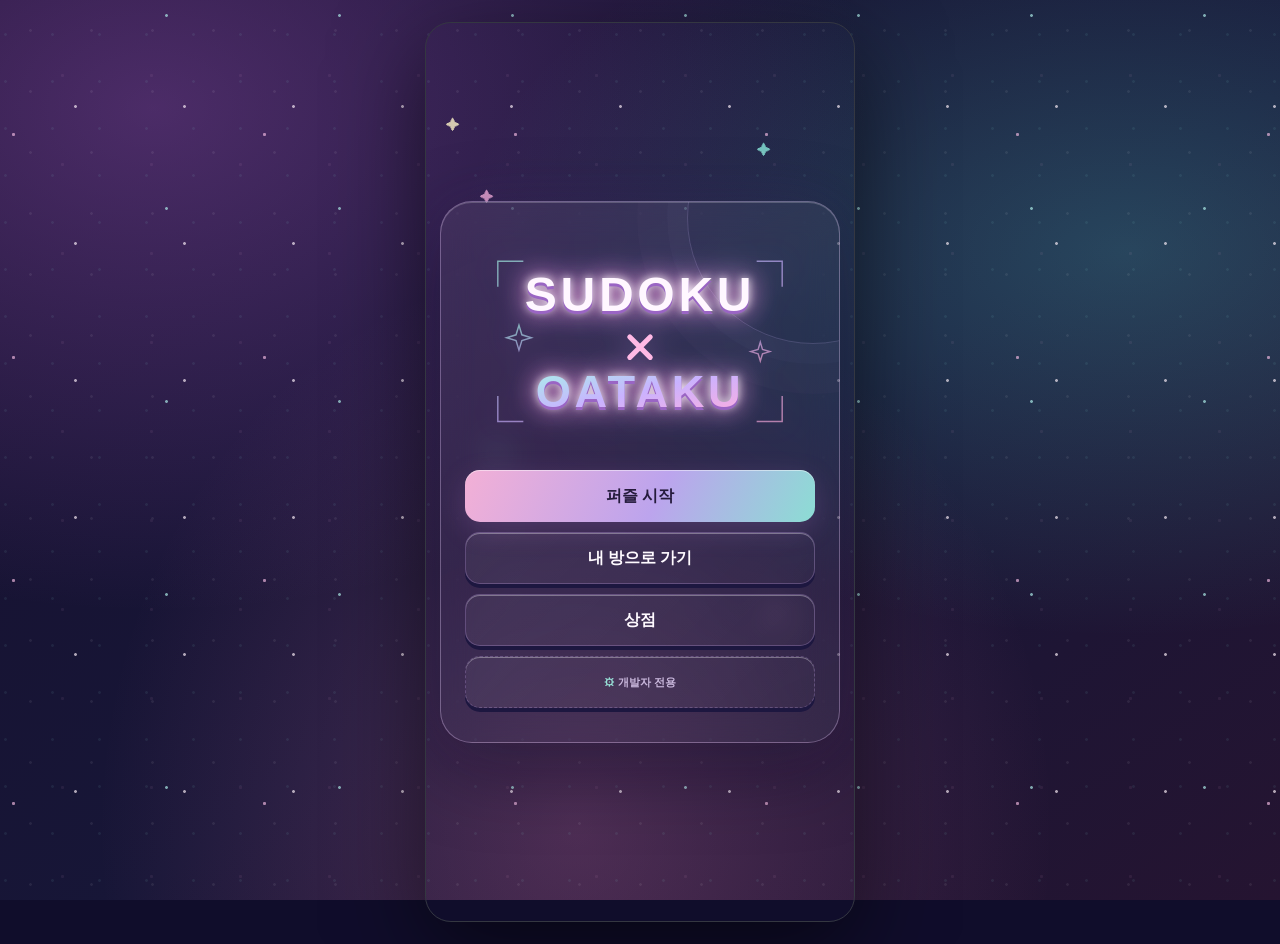
==== commit fad0706a: "Add files via upload" ====
--- a/index.html
+++ b/index.html
@@ -4,285 +4,35 @@
 <meta charset="utf-8">
 <meta name="viewport" content="width=device-width,initial-scale=1,viewport-fit=cover">
 <meta name="theme-color" content="#251a48">
-<title>SUDOKU X OATAKU</title>
-<style>
-:root{--bg:#0e0e0d;--panel:#181816;--panel2:#21211e;--ink:#f3eddf;--muted:#999486;--gold:#d9ac58;--gold2:#f2d28c;--line:#555044;--soft:#292823;--related:#2f2b22;--same:#514125;--selected:#f0ca7a;--danger:#df6c5d;--ok:#77b58b;--shadow:0 24px 80px #0008;--cell:min(9.3vw,58px)}
-*{box-sizing:border-box}html,body{margin:0;min-height:100%;background:var(--bg);color:var(--ink);font-family:ui-sans-serif,-apple-system,BlinkMacSystemFont,"Segoe UI",sans-serif}button{font:inherit}body{overflow-x:hidden;background:radial-gradient(circle at 50% -10%,#312615 0,transparent 36rem),linear-gradient(#11110f,#090908)}
-.grain{position:fixed;inset:0;pointer-events:none;opacity:.17;background-image:url("data:image/svg+xml,%3Csvg viewBox='0 0 160 160' xmlns='http://www.w3.org/2000/svg'%3E%3Cfilter id='n'%3E%3CfeTurbulence type='fractalNoise' baseFrequency='.9' numOctaves='3' stitchTiles='stitch'/%3E%3C/filter%3E%3Crect width='100%25' height='100%25' filter='url(%23n)' opacity='.22'/%3E%3C/svg%3E")}
-.screen{display:none;min-height:100dvh;padding:24px}.screen.active{display:flex}.title{align-items:center;justify-content:center;text-align:center}.seal{width:78px;height:78px;border:2px solid var(--gold);color:var(--gold2);display:grid;place-items:center;font-family:serif;font-size:32px;transform:rotate(45deg);margin:0 auto 34px;box-shadow:0 0 0 7px #d9ac5818}.seal span{transform:rotate(-45deg)}h1{font-family:Georgia,"Noto Serif KR",serif;font-weight:500;letter-spacing:.22em;margin:0;font-size:clamp(44px,10vw,84px)}.subtitle{color:var(--gold);letter-spacing:.5em;margin:14px 0 46px;font-size:12px}.title-actions{width:min(360px,90vw);display:grid;gap:12px}.btn{border:1px solid #60543e;background:#242019;color:var(--ink);padding:14px 18px;border-radius:10px;cursor:pointer;transition:.16s}.btn:hover{transform:translateY(-1px);border-color:var(--gold)}.btn.primary{background:var(--gold);color:#19140c;border-color:var(--gold);font-weight:800}.btn.ghost{background:transparent;color:var(--muted)}.btn:disabled{opacity:.35;cursor:not-allowed;transform:none}.tiny{font-size:12px;color:#6f6c64;margin-top:25px}
-.difficulty{align-items:center;justify-content:center}.choice-wrap{width:min(850px,96vw)}.eyebrow{color:var(--gold);font-size:12px;letter-spacing:.35em}.choice-wrap h2{font-family:Georgia,"Noto Serif KR",serif;font-weight:500;font-size:clamp(30px,6vw,48px);margin:8px 0 28px}.cards{display:grid;grid-template-columns:repeat(3,1fr);gap:14px}.card{text-align:left;padding:24px;min-height:170px;background:linear-gradient(145deg,#211f1a,#151513);border:1px solid #34322d;border-radius:14px;color:var(--ink);cursor:pointer}.card:hover{border-color:var(--gold);transform:translateY(-3px)}.card strong{display:block;font-family:serif;font-size:25px;color:var(--gold2)}.card span{display:block;color:var(--muted);font-size:13px;margin-top:8px;line-height:1.6}.back{margin-top:20px;background:none;border:0;color:var(--muted);cursor:pointer}
-.game{justify-content:center;align-items:flex-start;padding:max(16px,env(safe-area-inset-top)) 16px max(20px,env(safe-area-inset-bottom))}.game-shell{width:min(100%,900px)}.topbar{display:flex;align-items:center;justify-content:space-between;margin:0 auto 14px;max-width:calc(var(--cell)*9)}.brand{font-family:serif;letter-spacing:.13em;color:var(--gold2)}.stats{display:flex;gap:18px;font-size:12px;color:var(--muted)}.stats b{display:block;color:var(--ink);font-size:15px;margin-top:2px}.icon-btn{width:42px;height:42px;border-radius:50%;background:#1d1c19;border:1px solid #3b3831;color:var(--ink);cursor:pointer}.board-wrap{position:relative;width:calc(var(--cell)*9);margin:auto;box-shadow:var(--shadow)}.board{display:grid;grid-template-columns:repeat(9,var(--cell));grid-template-rows:repeat(9,var(--cell));background:#171715;border:3px solid #b99a60}.cell{position:relative;border:0;border-right:1px solid var(--line);border-bottom:1px solid var(--line);background:#1b1b18;color:#e7dfd0;font-size:calc(var(--cell)*.47);font-family:Georgia,serif;padding:0;cursor:pointer}.cell:nth-child(3n){border-right:2px solid #aa925f}.cell:nth-child(9n){border-right:0}.cell:nth-child(n+19):nth-child(-n+27),.cell:nth-child(n+46):nth-child(-n+54){border-bottom:2px solid #aa925f}.cell:nth-child(n+73){border-bottom:0}.cell.given{color:#c7c0b3;font-weight:700;background:#151513}.cell.related{background:var(--related)}.cell.same{background:var(--same);color:#ffe1a1}.cell.selected{background:var(--selected)!important;color:#17120a;outline:3px solid #fff1c2;outline-offset:-3px;z-index:2}.cell.conflict{color:#fff;background:#7a302b!important;animation:shake .22s}.cell.hinted{color:var(--gold2)}.notes{position:absolute;inset:2px;display:grid;grid-template-columns:repeat(3,1fr);grid-template-rows:repeat(3,1fr);font:600 calc(var(--cell)*.18)/1 ui-sans-serif;color:#c9a866;place-items:center}.board-cover{display:none;position:absolute;inset:0;background:#12110ff2;z-index:5;place-items:center;text-align:center}.board-cover.show{display:grid}.board-cover strong{font-family:serif;font-size:30px;color:var(--gold2)}
-.message{height:30px;text-align:center;color:var(--muted);font-size:13px;padding:8px}.tools{width:calc(var(--cell)*9);margin:2px auto 0}.utility{display:grid;grid-template-columns:repeat(4,1fr);gap:8px;margin-bottom:9px}.tool{border:1px solid #36332d;background:#1b1a17;color:#bdb7ab;border-radius:9px;padding:10px 4px;font-size:12px;cursor:pointer}.tool.on{color:#17120a;background:var(--gold);font-weight:800}.numpad{display:grid;grid-template-columns:repeat(9,1fr);gap:6px}.num{aspect-ratio:1;border-radius:10px;border:1px solid #4a4336;background:#24211b;color:var(--gold2);font:600 clamp(18px,4vw,27px) Georgia;cursor:pointer}.num:hover{background:#342b1c;border-color:var(--gold)}.num.done{opacity:.25}.keyhint{text-align:center;margin-top:13px;color:#656159;font-size:11px}
-.modal{position:fixed;inset:0;background:#050504c9;z-index:10;display:none;place-items:center;padding:20px}.modal.show{display:grid}.dialog{width:min(430px,94vw);background:linear-gradient(145deg,#25231e,#151513);border:1px solid #514936;border-radius:18px;padding:28px;box-shadow:var(--shadow);text-align:center}.dialog h2{font-family:Georgia,"Noto Serif KR",serif;color:var(--gold2);font-size:32px;margin:5px}.dialog p{color:var(--muted);line-height:1.6}.dialog-actions{display:grid;gap:9px;margin-top:20px}.result-mark{font-size:52px;color:var(--gold)}
-.toast{position:fixed;left:50%;bottom:22px;transform:translate(-50%,20px);background:#eee5d4;color:#1a1712;padding:10px 16px;border-radius:99px;font-size:12px;opacity:0;pointer-events:none;transition:.2s;z-index:30}.toast.show{opacity:1;transform:translate(-50%,0)}
-.home{align-items:flex-start;justify-content:center;padding:18px}.home-shell{width:min(960px,100%)}.homebar{display:flex;align-items:center;justify-content:space-between;margin-bottom:12px}.homebar h2{font:500 23px Georgia,serif;margin:0;color:var(--gold2)}.wallet{padding:5px 10px;border:1px solid #564a34;border-radius:99px;background:#1d1a15;color:var(--gold2);font-weight:500}.room{position:relative;width:min(680px,100%);aspect-ratio:4/3;margin:auto;overflow:hidden;border:5px solid #5b4129;border-radius:12px;background:linear-gradient(#423729 0 54%,#765338 54%);box-shadow:var(--shadow);image-rendering:pixelated}.room:before{content:"";position:absolute;inset:54% 0 0;background:repeating-linear-gradient(90deg,transparent 0 14%,#3f2c20 14% 14.6%),repeating-linear-gradient(0deg,#765338 0 24%,#68472f 24% 26%);transform:perspective(280px) rotateX(10deg);transform-origin:top}.window{position:absolute;left:7%;top:9%;width:25%;height:31%;border:8px solid #563d29;background:linear-gradient(#1e3344,#b28556);box-shadow:inset 0 0 0 4px #b28b5d}.window:before,.window:after{content:"";position:absolute;background:#563d29}.window:before{width:6px;inset:0 auto 0 50%}.window:after{height:6px;inset:50% 0 auto}.room-title{position:absolute;right:5%;top:5%;color:#dac28d66;font:20px Georgia,serif}.cat{position:absolute;z-index:6;width:25%;left:38%;bottom:14%;image-rendering:pixelated;filter:drop-shadow(0 8px 2px #0005);animation:bob 2.4s ease-in-out infinite}.cat.robe-plum{filter:hue-rotate(75deg) drop-shadow(0 8px 2px #0005)}.cat.robe-gold{filter:hue-rotate(190deg) saturate(.8) drop-shadow(0 8px 2px #0005)}.furniture{position:absolute;z-index:4;display:grid;place-items:center;font-size:clamp(28px,7vw,58px);filter:drop-shadow(0 5px 1px #0005);cursor:pointer;user-select:none}.furniture.selected{outline:3px dashed var(--gold2);outline-offset:3px}.room-grid{position:absolute;inset:47% 3% 3%;display:grid;grid-template-columns:repeat(6,1fr);grid-template-rows:repeat(5,1fr);z-index:8}.slot{border:1px dashed transparent;background:transparent}.decorate .slot{border-color:#f2d28c44;cursor:pointer}.decorate .slot:hover{background:#f2d28c25}.home-message{text-align:center;min-height:32px;padding:8px;color:var(--muted);font-size:13px}.home-actions{display:flex;justify-content:center;flex-wrap:wrap;gap:8px}.drawer{margin:12px auto 0;width:min(760px,100%);background:#171613;border:1px solid #39352e;border-radius:14px;padding:13px}.drawer-head{display:flex;justify-content:space-between;align-items:center;margin-bottom:10px}.drawer h3{margin:0;font:18px Georgia,serif;color:var(--gold2)}.catalog{display:grid;grid-template-columns:repeat(4,1fr);gap:8px}.item{min-height:86px;border:1px solid #3d3931;border-radius:10px;background:#22201c;color:var(--ink);cursor:pointer;padding:8px}.item .sprite{display:block;font-size:30px}.item small{display:block;color:var(--gold);margin-top:4px}.item.owned{border-color:#607d65}.item.selected{background:#4b3b23;border-color:var(--gold2)}.outfits{display:flex;gap:7px}.swatch{width:38px;height:38px;border:2px solid #777;border-radius:50%;cursor:pointer}.swatch[data-robe="teal"]{background:#164d51}.swatch[data-robe="plum"]{background:#66395b}.swatch[data-robe="gold"]{background:#a9792e}.swatch.active{outline:3px solid var(--gold2)}
-.furniture{border:0;background:transparent;padding:0}
-.wardrobe{display:flex;gap:6px;flex-wrap:wrap;justify-content:flex-end}.outfit-btn{min-height:42px;border:1px solid #555;background:#24242a;color:#ddd;border-radius:9px;padding:6px 11px;cursor:pointer;font-size:12px}.outfit-btn small{display:block;color:#9fdad2;font-size:10px;margin-top:2px}.outfit-btn.active{border-color:#95ddd3;background:#284743;color:#fff}.outfit-btn.locked{border-style:dashed;color:#aaa}.room.transforming:after{content:"✦  ✧  ★  ✦  ✧";position:absolute;inset:0;z-index:20;display:grid;place-items:center;color:#fff6b0;font-size:clamp(32px,8vw,72px);text-shadow:0 0 12px #fff,0 0 28px #9ff;animation:transformFlash .75s both;pointer-events:none}.room.transforming .cat{animation:magicPop .75s both}
-.pet{position:absolute;z-index:9;width:12%;left:59%;bottom:10%;image-rendering:pixelated;filter:drop-shadow(0 5px 1px #0004);border:0;background:transparent;padding:0;cursor:pointer;animation:petHop 3s ease-in-out infinite}.pet img{display:block;width:100%;image-rendering:pixelated}.pet.hidden{display:none}.pet.happy{animation:petHappy .55s ease-in-out}.pet-name{position:absolute;left:50%;top:-16px;transform:translateX(-50%);padding:2px 6px;border-radius:8px;background:#ffffffd9;color:#54475f;font-size:9px;font-weight:800;white-space:nowrap}
-.wand-display{position:absolute;z-index:7;left:34%;bottom:27%;font-size:clamp(20px,5vw,38px);transform:rotate(-18deg);filter:drop-shadow(0 3px 1px #0004)}.shop-section{margin-top:18px}.shop-section h3{margin:0 0 9px}.mini-catalog{display:grid;grid-template-columns:repeat(2,1fr);gap:7px}.shop-chip{min-height:64px;border:1px solid #444;background:#222128;color:#eee;border-radius:10px;padding:8px;cursor:pointer;text-align:left}.shop-chip strong{display:block}.shop-chip small{color:#9fdad2}.shop-chip.active{border-color:#a9e6dc;background:#294641}.shop-chip.locked{border-style:dashed}
-.shopkeeper{display:grid;grid-template-columns:92px 1fr;align-items:end;gap:10px;margin:0 0 12px;padding:10px 12px 0;border:1px solid #4b4656;border-radius:14px;background:linear-gradient(145deg,#2d2639,#1b202c);overflow:hidden}.shopkeeper button{border:0;background:transparent;padding:0;cursor:pointer}.shopkeeper img{display:block;width:88px;max-height:126px;object-fit:contain;object-position:bottom;image-rendering:pixelated}.npc-talk{align-self:center;position:relative;background:#f6f1f7;color:#31263a;border-radius:13px;padding:12px;font-size:12px;line-height:1.5;min-height:70px}.npc-talk:before{content:"";position:absolute;left:-8px;bottom:20px;border:8px solid transparent;border-right-color:#f6f1f7;border-left:0}.npc-talk strong{display:block;color:#75538a;margin-bottom:4px}
-.shopkeeper button{position:relative;z-index:1;width:118px;height:126px;overflow:visible;align-self:end}.shopkeeper img{width:168px;max-height:none;height:auto;transform:translateX(-28px);transform-origin:top center;object-fit:initial;object-position:initial}.shopkeeper .npc-talk{position:relative;z-index:3;margin-left:-18px;box-shadow:-8px 0 18px #1b202c66}
-#shop{display:none;overflow-y:auto;scrollbar-gutter:stable;padding-bottom:max(24px,env(safe-area-inset-bottom))}#shop.active{display:flex}#shop .homebar{position:sticky;top:0;z-index:42;margin:0;padding:6px 0 10px;background:linear-gradient(#171a22 78%,transparent)}#shop .shopkeeper{position:sticky;top:58px;z-index:40;box-shadow:0 14px 24px #101116cc}#shop .drawer{position:relative;z-index:1}
-/* Keep the shopkeeper fixed; only the product drawer scrolls. */
-#shop{height:100dvh;overflow:hidden;padding-bottom:max(10px,env(safe-area-inset-bottom))}#shop .choice-wrap{height:100%;min-height:0;display:flex;flex-direction:column}#shop .homebar{position:relative;top:auto;flex:0 0 auto}#shop .shopkeeper{position:relative;top:auto;flex:0 0 auto;margin-bottom:10px;box-shadow:0 8px 18px #10111688}#shop .drawer{flex:1 1 auto;min-height:0;overflow-y:auto;overscroll-behavior:contain;scrollbar-gutter:stable;margin:0;padding-bottom:max(22px,env(safe-area-inset-bottom));-webkit-overflow-scrolling:touch}#shop .drawer:after{content:"";display:block;height:12px}
-@keyframes transformFlash{0%{opacity:0;transform:scale(.5)}45%{opacity:1}100%{opacity:0;transform:scale(1.4)}}@keyframes magicPop{0%{opacity:.2;transform:scale(.65) rotate(-5deg)}55%{filter:brightness(2) drop-shadow(0 0 18px #fff)}100%{opacity:1;transform:scale(1)}}
-@keyframes petHop{0%,70%,100%{transform:translate(0,0)}78%{transform:translate(10px,-7px)}86%{transform:translate(20px,0)}94%{transform:translate(10px,-4px)}}@keyframes petHappy{30%{transform:translateY(-13px) rotate(-6deg)}60%{transform:translateY(0) rotate(6deg)}}
-@keyframes bob{50%{transform:translateY(-3px)}}
-@keyframes shake{25%{transform:translateX(-3px)}75%{transform:translateX(3px)}}@keyframes pop{50%{transform:scale(1.12)}}.cell.pop{animation:pop .18s}.celebrate .cell:not(.given){animation:pop .5s calc(var(--i)*9ms) both}
-@media(max-width:620px){:root{--cell:min(10.35vw,54px)}.screen{padding:16px}.cards{grid-template-columns:1fr}.card{min-height:0}.choice-wrap{padding:12px}.stats{gap:10px}.stats .mistake-label{display:none}.brand{font-size:13px}.utility{gap:5px}.tool{font-size:11px;min-height:44px}.keyhint{display:none}.game{align-items:center}.numpad{grid-template-columns:repeat(5,1fr)}.num{border-radius:7px;aspect-ratio:auto;min-height:48px}.message{font-size:12px}.catalog{grid-template-columns:repeat(2,1fr)}.cat{width:30%;left:35%}.room{aspect-ratio:1/1}.homebar h2{font-size:18px}.furniture{font-size:34px}}
-body{background:radial-gradient(circle at 15% 0,#333b4f 0,transparent 38rem),linear-gradient(#171a22,#101116)}
-.seal{transform:none;border-radius:22px;border:0;background:linear-gradient(145deg,#7cc7bd,#a993db);color:#fff;box-shadow:0 12px 38px #6dbeb74d}.seal span{transform:none}.subtitle{color:#8fd5cc}.btn.primary{background:linear-gradient(135deg,#78c9be,#a792db);border:0;color:#10151a}.room{border-color:#d3c0a7;background:linear-gradient(#efe6dc 0 54%,#c49f7a 54%)}.room:before{background:repeating-linear-gradient(90deg,transparent 0 14%,#8d694d 14% 14.6%),repeating-linear-gradient(0deg,#c49f7a 0 24%,#b58e6a 24% 26%)}.window{border-color:#f7f2eb;background:linear-gradient(#8cc6db,#f5c6aa);box-shadow:inset 0 0 0 4px #d5b89a}.window:before,.window:after{background:#f7f2eb}.room-title{color:#7f6f6599;font-family:ui-sans-serif}.wallet{border-color:#647e7b;background:#202a2c;color:#9be0d7}.homebar h2{font-family:ui-sans-serif;font-weight:800;color:#dff8f4}.cat{width:20%;left:40%;bottom:11%}.drawer h3{font-family:ui-sans-serif;color:#dff8f4}
-@media(prefers-reduced-motion:reduce){*,*:before,*:after{animation:none!important;transition:none!important}}
-/* Mobile game shell: 390x844 design target, fluid from 360px to 430px. */
-body{min-height:100dvh}.screen{width:100%;max-width:430px;margin:0 auto;min-height:100dvh;padding-left:max(14px,env(safe-area-inset-left));padding-right:max(14px,env(safe-area-inset-right))}.modal{padding:max(18px,env(safe-area-inset-top)) max(16px,env(safe-area-inset-right)) max(18px,env(safe-area-inset-bottom)) max(16px,env(safe-area-inset-left))}.dialog{max-height:calc(100dvh - 36px);overflow:auto}.btn,.tool,.icon-btn,.outfit-btn,.item,.back{min-height:44px;touch-action:manipulation}.title{padding-top:max(22px,env(safe-area-inset-top));padding-bottom:max(22px,env(safe-area-inset-bottom))}.title h1{font-size:clamp(38px,12vw,55px)}.title .seal{width:64px;height:64px;margin-bottom:24px}.subtitle{margin-bottom:32px}.difficulty{padding-top:max(18px,env(safe-area-inset-top));padding-bottom:max(18px,env(safe-area-inset-bottom));align-items:flex-start}.choice-wrap h2{font-size:32px;margin-bottom:18px}.cards{grid-template-columns:1fr;gap:9px}.card{min-height:0;padding:16px 18px}.card strong{font-size:21px}.card span{line-height:1.4;margin-top:5px}.game{padding-top:max(10px,env(safe-area-inset-top));padding-bottom:max(12px,env(safe-area-inset-bottom));overflow-y:auto}.game-shell{width:100%}.topbar{width:100%;margin-bottom:9px}.board-wrap,.tools{width:100%}.board{width:100%;grid-template-columns:repeat(9,1fr);grid-template-rows:repeat(9,1fr);aspect-ratio:1}.cell{width:auto;height:auto;font-size:clamp(18px,7vw,28px)}.notes{font-size:clamp(7px,2.3vw,10px)}.message{height:28px;padding:6px}.utility{margin-bottom:7px}.numpad{grid-template-columns:repeat(5,1fr);gap:6px}.num{aspect-ratio:auto;min-height:47px}.home{padding-top:max(10px,env(safe-area-inset-top));padding-bottom:max(18px,env(safe-area-inset-bottom));overflow-y:auto}.homebar{position:sticky;top:0;z-index:30;padding:5px 0 9px;background:linear-gradient(#171a22 75%,transparent)}.room{width:100%;aspect-ratio:1/1;border-width:4px}.cat{width:25%;left:37.5%;bottom:10%}.pet{width:15%;left:61%;bottom:9%}.home-actions{position:sticky;bottom:max(7px,env(safe-area-inset-bottom));z-index:25;padding:7px;background:#15171ddd;border:1px solid #3e424b;border-radius:13px;backdrop-filter:blur(10px)}.home-actions .btn{padding:10px 12px;flex:1}.drawer{padding:11px;margin-bottom:70px}.drawer-head{display:block}.drawer h3{margin-bottom:10px}.wardrobe{justify-content:flex-start}.outfit-btn{flex:1;min-width:92px}.catalog{grid-template-columns:repeat(2,1fr);gap:7px}.item{min-height:82px}.keyhint{display:none}
-@media(min-width:700px){body{display:grid;place-items:start center;padding:22px 0}.screen{border:1px solid #343741;border-radius:26px;overflow:hidden;box-shadow:0 28px 90px #0008}.screen.active{min-height:min(844px,calc(100dvh - 44px))}.modal{max-width:none}.home,.game{border-radius:26px}.home-actions{bottom:8px}#shop.active{height:min(844px,calc(100dvh - 44px))}}
-/* Quarter-view room: the walls, furniture and floor now share one perspective. */
-.room{aspect-ratio:4/3;background:#17191f url("assets/room-quarter-view-plain.png") center/contain no-repeat;border-color:#343842;box-shadow:0 18px 35px #0007,inset 0 0 0 2px #ffe1bf22}
-.room:before,.room>.window,.room>.room-title{display:none}
-.room:not(.transforming):after{content:"";position:absolute;inset:0;z-index:3;pointer-events:none;background:linear-gradient(145deg,#fff2d916 0 38%,transparent 55%,#3d244222 100%);box-shadow:inset 0 -24px 35px #49322620}
-.room-grid{inset:39% 10% 13%;z-index:9;transform:perspective(420px) rotateX(5deg);transform-origin:top}
-.cat{z-index:7;width:18%;left:41%;bottom:18%;filter:drop-shadow(5px 8px 2px #5f463b55)}
-.pet{z-index:7;width:13%;left:62%;bottom:18%;filter:drop-shadow(4px 6px 2px #5f463b55)}
-.wand-display{z-index:8;left:36%;bottom:35%}
-.furniture{z-index:6;aspect-ratio:1;transform:translate(-50%,-68%);filter:none;overflow:visible}.iso-sprite{display:block;width:100%;height:100%;background-image:url("assets/furniture-quarter-atlas.png");background-size:400% 400%;background-position:var(--sx) var(--sy);background-repeat:no-repeat;image-rendering:pixelated}.furniture .iso-sprite{pointer-events:none}
-.room-inventory{margin:8px 0 6px;padding:10px;border:1px solid #4e515d;border-radius:13px;background:#17191fee;box-shadow:0 10px 28px #0006}
-.room-inventory[hidden]{display:none}.room-inventory strong{display:block;margin:0 0 8px;color:#dff8f4;font-size:14px}.owned-tools{display:flex;gap:8px;overflow-x:auto;padding:0 0 4px;scrollbar-width:thin}
-.gear-closet{margin:8px 0 6px;padding:11px;border:1px solid #76638b;border-radius:13px;background:#1d1b28ee;box-shadow:0 10px 28px #0006}.gear-closet[hidden]{display:none}.closet-head{display:flex;align-items:center;justify-content:space-between;margin-bottom:8px}.closet-head strong{color:#efe7ff}.closet-head button{border:0;background:transparent;color:#b9aec9;cursor:pointer}.closet-label{margin:9px 0 5px;color:#aaa;font-size:11px}.closet-row{display:flex;gap:7px;overflow-x:auto;padding-bottom:4px}.closet-card{flex:0 0 94px;min-height:76px;border:1px solid #55515e;border-radius:10px;background:#26242d;color:#eee;padding:6px;cursor:pointer;font-size:11px}.closet-card img{display:block;width:52px;height:52px;object-fit:contain;margin:auto;image-rendering:pixelated}.closet-card .wand-sprite{display:block;width:42px;height:52px;margin:auto}.closet-card.active{border-color:#a9e6dc;background:#294641;box-shadow:0 0 0 2px #9be0d744}
-.owned-tool{flex:0 0 82px;min-height:88px;border:1px solid #545761;border-radius:10px;background:#24262e;color:#f4f1eb;padding:5px;cursor:pointer}.owned-tool .tool-icon{display:block;width:56px;height:56px;margin:auto}.owned-tool small{display:block;margin-top:2px;color:#9fdad2;font-size:10px}.owned-tool.active{border-color:#9be0d7;background:#294641;box-shadow:0 0 0 2px #9be0d744}.inventory-empty{margin:0;color:#aaa;font-size:12px}
-.item .sprite{width:58px;height:58px;margin:0 auto 3px}.item{min-height:112px}.item-fallback{display:none;font-size:30px}
-.owned-card{flex:0 0 90px;display:grid;gap:4px}.owned-card .owned-tool{width:100%;flex:none}.retrieve,.rotate-item{min-height:30px;border:1px solid #76545d;border-radius:8px;background:#302329;color:#f0b9c5;font-size:10px;cursor:pointer}.rotate-item{border-color:#536f78;background:#223036;color:#bde8ef}.slot.occupied{border-color:#f0bd6c99!important;background:#e4a74a25}.slot.chosen{border-color:#9ff3e7!important;background:#76d8ca55;box-shadow:inset 0 0 0 2px #dffffa}.slot.blocked{border-color:#df6c5d66!important;background:#8b3b3524}.furniture.placing-item{outline:3px solid #9ff3e7;outline-offset:2px}
-.growth-card{display:grid;grid-template-columns:1fr 1fr;gap:8px;margin:0 0 10px}.growth-stat{padding:9px 11px;border:1px solid #414650;border-radius:11px;background:#1b1e25;color:#aaa;font-size:11px}.growth-stat b{display:block;margin-top:3px;color:#ecf8f6;font-size:14px}.rank-list{display:grid;gap:6px;margin:14px 0;text-align:left}.rank-row{display:flex;justify-content:space-between;padding:9px 11px;border-radius:9px;background:#1e2027;color:#bbb}.rank-row.me{background:#294641;color:#fff;border:1px solid #92dacf}.return-progress{margin:12px 0;padding:11px;border-radius:10px;background:#26212e;color:#d8c9e8}.shards{letter-spacing:.25em;color:#d9baff;font-size:22px}
-.fitting-room{display:grid;grid-template-columns:104px 1fr;align-items:center;gap:12px;margin-bottom:14px;padding:10px;border:1px solid #51475e;border-radius:13px;background:linear-gradient(145deg,#292333,#1d2029)}.fitting-stage{position:relative;height:132px;display:grid;place-items:end center;border-radius:10px;background:radial-gradient(circle at 50% 30%,#fff5 0,transparent 48%),linear-gradient(#c9b6e833,#8bcfc322);overflow:hidden}.fitting-stage #fittingImage{position:relative;z-index:4;display:block;height:126px;max-width:100%;object-fit:contain;object-position:bottom;image-rendering:pixelated}.fitting-wand{position:absolute;left:13px;right:auto;top:40px;z-index:3;font-size:33px;transform:rotate(8deg);filter:drop-shadow(0 3px 2px #0006)}.fitting-pet{position:absolute;right:3px;bottom:3px;z-index:5;width:42px;height:42px;object-fit:contain;image-rendering:pixelated;filter:drop-shadow(0 3px 1px #0005)}.fitting-wand[hidden],.fitting-pet[hidden]{display:none}.fitting-info strong{display:block;color:#f2eafa;margin-bottom:5px}.fitting-info small{display:block;color:#aaa;line-height:1.4;margin-bottom:9px}.fitting-action{width:100%;min-height:42px;border:1px solid #91d8cf;border-radius:9px;background:#294641;color:#fff;font-weight:800;cursor:pointer}.fitting-action.buy{background:#59436b;border-color:#c7a7e5}.fitting-action:disabled{opacity:.55}.fitting-note{margin:0 0 9px;color:#b8afc5;font-size:11px}
-.sold-out{display:block;grid-column:1/-1;width:100%;padding:14px;border:1px dashed #4a4c55;border-radius:9px;color:#8f929c;text-align:center}
-.wand-sprite{display:inline-block;background-image:url("assets/magical-wands-atlas-v2.png");background-size:200% 200%;background-position:var(--wx) var(--wy);background-repeat:no-repeat;image-rendering:pixelated}.fitting-wand{left:13px;right:auto;top:40px;width:50px;height:88px;font-size:0;transform:rotate(8deg)}.fitting-wand .wand-sprite,.wand-display .wand-sprite{width:100%;height:100%}.shop-wand{width:34px;height:46px;vertical-align:middle;margin-right:5px}.wand-display{z-index:6;left:35%;bottom:28%;width:42px;height:66px;font-size:0;transform:rotate(8deg)}
-.transform-sprite{display:inline-block;background-image:url("assets/transformation-items-atlas.png");background-size:200% 200%;background-position:var(--tx) var(--ty);background-repeat:no-repeat;image-rendering:pixelated}.transform-display{position:absolute;z-index:6;left:35.5%;bottom:28%;width:31px;height:31px;transform:rotate(6deg)}.transform-display .transform-sprite,.fitting-transform .transform-sprite{width:100%;height:100%}.fitting-transform{position:absolute;z-index:3;left:19px;top:79px;width:31px;height:31px;transform:rotate(6deg)}.shop-transform{width:38px;height:38px;vertical-align:middle;margin-right:5px}.fitting-transform[hidden],.transform-display[hidden]{display:none}.closet-clear{width:100%;min-height:40px;margin:4px 0 8px;border:1px solid #7b5d68;border-radius:9px;background:#31242a;color:#f0c4d0;cursor:pointer}
-#shop .shop-fitting-fixed{position:relative;flex:0 0 auto;width:100%;margin:0 0 10px;z-index:39;box-shadow:0 8px 18px #10111688}
-.bigTitle{margin-bottom: 50px;}
-/* Equipped items stay visible above Luna while retaining their hand-aligned position. */
-#room .wand-display,#room .transform-display{z-index:10}.fitting-stage .fitting-wand,.fitting-stage .fitting-transform{z-index:6}
-/* Magical-girl UI theme */
-:root{--bg:#171321;--panel:#211b2c;--panel2:#2c2438;--ink:#fff8ff;--muted:#c2b5ca;--gold:#f3b8dc;--gold2:#ffe1f5;--line:#756281;--soft:#332942;--related:#352b49;--same:#59406d;--selected:#f3b7df;--ok:#8fdbc9}
-body{background:radial-gradient(circle at 18% 3%,#70477d66 0,transparent 28rem),radial-gradient(circle at 88% 22%,#3f8a9860 0,transparent 25rem),linear-gradient(160deg,#24182f,#111724 70%)}
-.grain{opacity:.2;background-image:radial-gradient(circle,#fff 0 1px,transparent 1.5px),radial-gradient(circle,#f5b9e4 0 1px,transparent 1.5px);background-size:43px 43px,67px 67px;background-position:0 0,19px 27px}
-.title h1{color:#fff;text-shadow:0 0 12px #eda9da99,0 4px 0 #654777;letter-spacing:.14em}.title-actions{gap:10px}.btn{border-color:#795f88;background:linear-gradient(145deg,#34263f,#231d31);box-shadow:inset 0 1px #ffffff18;color:#fff7ff}.btn:hover{border-color:#efadd8}.btn.primary{background:linear-gradient(135deg,#f2a9d3,#a992e3 52%,#70c8c0);box-shadow:0 7px 20px #c078bd44;color:#26172d}
-.card,.drawer,.gear-closet,.room-inventory{border-color:#6c5879;background:linear-gradient(150deg,#2b2236,#191b28);box-shadow:0 12px 30px #09081266}.card strong,.drawer h3,.homebar h2{color:#ffe0f4;text-shadow:0 0 10px #eeb0df55}.wallet{border-color:#9470a1;background:#332540;color:#ffd9f1}.shop-chip,.item,.outfit-btn,.closet-card{border-color:#685877;background:linear-gradient(145deg,#31283c,#252231)}.shop-chip.active,.outfit-btn.active,.closet-card.active{border-color:#9ce7dc;background:linear-gradient(135deg,#355e63,#56436d);box-shadow:0 0 0 2px #9ce7dc33}.fitting-room{border-color:#9a71a8;background:radial-gradient(circle at 20% 20%,#f7cce633,transparent 45%),linear-gradient(145deg,#3b2949,#222638)}
-.board{border-color:#d5a8ce;box-shadow:0 14px 38px #120b1eaa,0 0 22px #d6a0d52a}.cell.selected{background:#f2b5dd!important;outline-color:#fff2fb}.tool.on{background:linear-gradient(135deg,#efa8d4,#9ce1d5);color:#241528}.num{border-color:#6d587e;background:#2e263b;color:#ffd8f1}.num:hover{background:#493454;border-color:#ecadd7}
-.attack-stat{display:block!important;margin-top:2px!important;color:#f2b4d9!important;font-size:9px!important;font-style:normal;font-weight:600;line-height:1.2}
-.stage-shell{height:calc(100dvh - 28px)}
-.stage-node.reverse:before{left:auto;right:55px}
-.stage-node.boss{border-color:#ffd36d;background:linear-gradient(145deg,#ed6f9d,#7f4ab2);box-shadow:0 7px 0 #663653,0 0 20px #ffcf6866}.stage-node.boss .stage-tier{color:#ffd86f;font-weight:800}.battle{align-items:flex-start;justify-content:center;overflow-y:auto;padding-top:max(12px,env(safe-area-inset-top))}.battle-shell{width:100%}.battle-head{display:grid;grid-template-columns:44px 1fr 44px;align-items:center;margin-bottom:9px}.battle-head h2{text-align:center;margin:0;color:#ffe1f5;font-size:20px}.battle-arena{position:relative;height:390px;overflow:hidden;border:2px solid #8f6ca1;border-radius:22px;background:radial-gradient(circle at 50% 18%,#d9b5ff55,transparent 25%),linear-gradient(#242b4d 0 55%,#493657 55%);box-shadow:inset 0 0 45px #0b071c88,0 15px 35px #0007}.battle-arena:before{content:"";position:absolute;inset:55% 0 0;background:repeating-linear-gradient(165deg,#523c60 0 14px,#46344f 14px 28px);opacity:.65}.boss-name{position:absolute;top:12px;left:14px;right:14px;text-align:center;color:#fff3c8;font-weight:900}.hp-panel{position:absolute;left:18px;right:18px;z-index:8;display:grid;grid-template-columns:52px 1fr 44px;align-items:center;gap:7px;color:#fff;font-size:11px}.boss-hp{top:43px}.luna-hp{bottom:12px}.hp-track{height:12px;border:2px solid #fff9;border-radius:99px;background:#241d30;overflow:hidden}.hp-fill{display:block;height:100%;width:100%;background:linear-gradient(90deg,#76d9af,#d5f58c);transition:width .25s}.boss-hp .hp-fill{background:linear-gradient(90deg,#ef6f91,#ffbd75)}.boss-sprite{position:absolute;z-index:3;top:75px;left:50%;width:190px;height:145px;transform:translateX(-50%);background-image:url("assets/midboss-atlas.png");background-size:300% 200%;background-position:var(--bx) var(--by);background-repeat:no-repeat;image-rendering:pixelated}.battle-luna{position:absolute;z-index:4;left:42px;bottom:43px;width:94px;height:145px;object-fit:contain;object-position:bottom;image-rendering:pixelated;filter:drop-shadow(5px 7px 2px #0006)}.battle-wand{position:absolute;z-index:6;left:25px;bottom:70px;width:52px;height:92px;transform:rotate(12deg)}.battle-wand .wand-sprite{width:100%;height:100%}.battle-log{min-height:49px;margin:9px 0;padding:9px 12px;border:1px solid #735e80;border-radius:12px;background:#211a2ddd;color:#eadff0;font-size:12px;line-height:1.45}.battle-actions{display:grid;grid-template-columns:1fr 1fr;gap:8px}.battle-action{min-height:52px;border:1px solid #9a78a9;border-radius:12px;background:linear-gradient(145deg,#3a2a49,#292238);color:#fff;padding:7px;cursor:pointer}.battle-action small{display:block;color:#e5bddd;font-size:9px;margin-top:3px}.battle-action:disabled{opacity:.35}.battle-action.primary{background:linear-gradient(135deg,#e996c8,#8871d1)}
-.stage-screen{padding-top:max(12px,env(safe-area-inset-top));overflow:hidden}.stage-shell{width:100%;max-width:430px;height:100dvh;min-height:0;display:flex;flex-direction:column}.stage-head{flex:0 0 auto;display:grid;grid-template-columns:44px 1fr 44px;align-items:center;padding:4px 0 11px}.stage-head h2{margin:0;text-align:center;color:#ffe1f5;font-size:23px;text-shadow:0 0 12px #efa9d899}.stage-head small{grid-column:1/-1;text-align:center;color:#c9b8d1;font-size:11px}.stage-map{position:relative;flex:1;min-height:0;overflow-y:auto;padding:24px 18px 90px;border:1px solid #755d84;border-radius:22px;background:radial-gradient(circle at 20% 10%,#f4addb44 0 3px,transparent 4px),radial-gradient(circle at 75% 18%,#fff4bb55 0 2px,transparent 3px),linear-gradient(180deg,#423153,#222c49 55%,#312442);background-size:71px 71px,53px 53px,auto;box-shadow:inset 0 0 40px #120c2266}.stage-grid{display:grid;grid-template-columns:repeat(4,1fr);gap:28px 17px;position:relative}.stage-node{position:relative;z-index:2;display:grid;place-items:center;width:58px;height:58px;margin:auto;border:3px solid #f8c7e7;border-radius:50%;background:linear-gradient(145deg,#f5aed7,#a982dc);color:#fff;font-size:20px;font-weight:900;box-shadow:0 7px 0 #654978,0 9px 16px #100a1f88;cursor:pointer}.stage-node:before{content:"";position:absolute;left:55px;top:25px;width:34px;height:8px;border-radius:8px;background:repeating-linear-gradient(90deg,#fff 0 8px,#7bd1cb 8px 16px);z-index:-1}.stage-node:nth-child(4n):before{display:none}.stage-node.locked{filter:grayscale(.75);opacity:.55;background:#625c6d;border-color:#aaa;box-shadow:0 6px 0 #3d3944}.stage-node.completed{background:linear-gradient(145deg,#82d9cc,#9879d5)}.stage-node.current{animation:stagePulse 1.4s ease-in-out infinite}.stage-stars{position:absolute;top:-19px;left:50%;transform:translateX(-50%);white-space:nowrap;color:#ffd759;font-size:14px;letter-spacing:-1px;text-shadow:0 1px #7d4b15}.stage-tier{position:absolute;bottom:-20px;font-size:9px;color:#e7d7ee;white-space:nowrap}.stage-node.locked .stage-stars{color:#aaa}.stage-legend{position:sticky;bottom:8px;z-index:5;margin:28px auto 0;width:max-content;padding:7px 11px;border:1px solid #896d98;border-radius:99px;background:#211a2ddd;color:#d6c6dc;font-size:10px;backdrop-filter:blur(8px)}@keyframes stagePulse{50%{transform:translateY(-3px);box-shadow:0 10px 0 #654978,0 0 22px #f5b7df}}
-/* Luna's cute cosmic magical-girl visual system. */
-:root{--bg:#1c143b;--panel:#2a2051;--panel2:#3a2a68;--ink:#fffaff;--muted:#d2c7e7;--gold:#ffb8e5;--gold2:#fff0fb;--line:#8b75ba;--soft:#392c64;--related:#3c316e;--same:#66519a;--selected:#ffbde7;--danger:#ff709f;--ok:#78e3d5;--shadow:0 18px 48px #130b38aa,0 0 24px #a97ee333}
-body{background:radial-gradient(circle at 13% 9%,#ff9dda55 0 2px,transparent 3px),radial-gradient(circle at 82% 18%,#fff9c455 0 2px,transparent 3px),radial-gradient(circle at 52% 70%,#8ff6e744 0 1.5px,transparent 2.5px),radial-gradient(ellipse at 15% 0,#8156b888,transparent 38%),radial-gradient(ellipse at 90% 82%,#3f99a577,transparent 35%),linear-gradient(155deg,#29194e,#15183a 62%,#29184a);background-size:53px 53px,79px 79px,37px 37px,auto,auto,auto}
-.grain{opacity:.62;background-image:radial-gradient(circle,#fff 0 1px,transparent 1.7px),radial-gradient(circle,#ffb9e5 0 1.2px,transparent 2px),radial-gradient(circle,#9ff4e8 0 1px,transparent 1.8px);background-size:61px 61px,89px 89px,47px 47px;background-position:0 0,18px 31px,29px 11px}
-.screen:before{content:"✦";position:fixed;z-index:-1;left:max(18px,calc(50% - 194px));top:13%;color:#fff5c8;font-size:14px;text-shadow:34px 72px #ffb6e3,311px 25px #8aeadc,275px 155px #fff,45px 330px #8aeadc,326px 490px #ffb6e3;opacity:.8;pointer-events:none}
-.title>div{width:100%;padding:34px 20px;border:1px solid #d8b5ff66;border-radius:36px;background:linear-gradient(155deg,#ffffff14,#ffb7e20c);box-shadow:inset 0 0 35px #cfb2ff14,0 24px 60px #0b092b88}.title h1{font-family:ui-rounded,"Arial Rounded MT Bold",ui-sans-serif;font-weight:900;font-size:clamp(35px,11vw,51px);line-height:1.06;letter-spacing:.03em;color:#fff;text-shadow:0 3px 0 #9a65c4,0 0 10px #fff,0 0 25px #ff96d4}.title h1:before{content:"✦ LUNA'S ✦";display:block;margin-bottom:12px;color:#a6f5e9;font-size:13px;letter-spacing:.22em;text-shadow:0 0 12px #5ce4d0}.bigTitle{margin-bottom:34px}
-.btn,.tool,.num,.icon-btn,.battle-action,.fitting-action,.outfit-btn,.shop-chip,.item,.closet-card{border-color:#b495db;background:linear-gradient(145deg,#49366f,#2b2453);color:#fffaff;box-shadow:inset 0 1px #fff5,0 4px 0 #1d1740;transition:transform .14s,filter .14s}.btn:active,.tool:active,.num:active,.icon-btn:active,.battle-action:active{transform:translateY(3px);box-shadow:inset 0 1px #fff4,0 1px 0 #1d1740}.btn{border-radius:18px;font-weight:800}.btn.primary,.battle-action.primary,.fitting-action{border-color:#ffe8f7;background:linear-gradient(135deg,#ff9ed6,#ba8fec 52%,#76dfd4);color:#271940;box-shadow:inset 0 1px #fff9,0 5px 0 #674c91,0 0 18px #ff9ed655}.icon-btn{border-radius:15px;background:linear-gradient(145deg,#ffb4df,#9b82dc);color:#34204e;font-weight:900}
-.homebar,.topbar,.stage-head,.battle-head{border:1px solid #b99cdd55;border-radius:20px;padding:8px 10px;background:#261d4bd9;box-shadow:inset 0 1px #fff3,0 8px 24px #100a2b55;backdrop-filter:blur(12px)}.homebar h2,.stage-head h2,.battle-head h2,.brand{font-family:ui-rounded,"Arial Rounded MT Bold",ui-sans-serif;font-weight:900;color:#fff2fb;text-shadow:0 0 12px #ff9fd6}.wallet{border-color:#ffbfdf;background:#523467;color:#fff1a9;box-shadow:inset 0 1px #fff5}.growth-stat{border-color:#9b87c4;border-radius:15px;background:linear-gradient(145deg,#3b2b65,#29224f)}
-.drawer,.gear-closet,.room-inventory,.fitting-room,.shopkeeper,.dialog{border:2px solid #a98bcf;border-radius:22px;background:linear-gradient(150deg,#3b2c63,#211d46);box-shadow:inset 0 1px #fff4,0 14px 32px #100a2c77}.drawer h3,.closet-label{color:#ffcfeb}.shop-section h3:before,.drawer-head h3:before{content:"✦ ";color:#91ebdf}.npc-talk{border:2px solid #f1bde1;background:#fff8ff;color:#49345e}.npc-talk strong{color:#c35399}.npc-talk:before{border-right-color:#fff8ff}
-.board{overflow:hidden;border:3px solid #ffc7e9;border-radius:15px;background:#352a5b;box-shadow:0 12px 0 #6d4b8f,0 19px 45px #10082f99,0 0 28px #ff9dd44a}.cell{border-color:#846eaa;background:#342951;color:#fff6fd;font-family:ui-rounded,"Arial Rounded MT Bold",ui-sans-serif}.cell.given{background:#292345;color:#c9c3de}.cell.related{background:#403366}.cell.same{background:#684b8d;color:#fff0a8}.cell.selected{background:#ffb9df!important;color:#42234e;outline-color:#fff}.cell.conflict{background:#a43c72!important}.notes{color:#92e7db}.tool{border-radius:14px}.tool.on{background:linear-gradient(135deg,#ff9fd4,#85e5d7);color:#36204b}.num{border-radius:15px;background:linear-gradient(145deg,#4b3976,#322858);color:#fff5c5;font-family:ui-rounded,"Arial Rounded MT Bold",ui-sans-serif}.message{color:#e9d7f3}
-.stage-map{border:2px solid #b695db;border-radius:28px;background:radial-gradient(circle at 18% 8%,#fff 0 1px,transparent 2px),radial-gradient(circle at 72% 16%,#ffbee6 0 2px,transparent 3px),radial-gradient(circle at 42% 50%,#8ee8dc 0 1.5px,transparent 2.5px),linear-gradient(180deg,#4a3678,#263265 52%,#3d2868);background-size:41px 41px,73px 73px,57px 57px,auto;box-shadow:inset 0 0 55px #18113c88,0 12px 35px #100a2d88}.stage-node{border-color:#fff0fa;background:linear-gradient(145deg,#ff9ed2,#9a81df);box-shadow:0 7px 0 #604285,0 10px 20px #0d092b99}.stage-node:before{background:repeating-linear-gradient(90deg,#fff5fb 0 8px,#7ce3d5 8px 16px);box-shadow:0 0 8px #c1fff6}.stage-node.completed{background:linear-gradient(145deg,#75e4d4,#a483e5)}.stage-node.boss{border-color:#fff3ae;background:linear-gradient(145deg,#ff80bd,#8a66d2);box-shadow:0 7px 0 #663b82,0 0 24px #ffd46e99}.stage-legend{border-color:#c6a8e6;background:#251b4ee8;color:#f3e8fa}
-.battle-arena{border:2px solid #d0a8ed;border-radius:28px;background:radial-gradient(circle at 50% 15%,#fff5 0 2px,transparent 3px),radial-gradient(circle at 20% 32%,#ffb7df77 0 1px,transparent 2px),linear-gradient(#33316b 0 55%,#66508a 55%);background-size:49px 49px,37px 37px,auto;box-shadow:inset 0 0 45px #17124388,0 12px 0 #654682,0 20px 38px #100a2f99}.battle-arena:before{background:repeating-linear-gradient(165deg,#80659f 0 14px,#6e578e 14px 28px);opacity:.5}.battle-log{border:2px solid #a98bd1;border-radius:16px;background:#2c2353ed;color:#fff5fb}.hp-track{border-color:#fff;background:#292044}.hp-fill{background:linear-gradient(90deg,#72e2d1,#c6f7ab)}.boss-hp .hp-fill{background:linear-gradient(90deg,#ff72ad,#ffce7c)}
-.modal{background:#10082fcc}.result-mark{color:#fff0a2;text-shadow:0 0 10px #fff,0 0 26px #ffb4df}.toast{border:2px solid #ffbce2;background:#fff8ff;color:#4a315c;box-shadow:0 10px 30px #120b36aa}
-</style>
-<style id="otaku-brand-style">
-.title h1.otaku-title:before{content:none}
-.title h1.otaku-title{margin:0 auto 30px;width:100%;max-width:360px;line-height:0}
-.otaku-title svg{display:block;width:100%;height:auto;overflow:visible;filter:drop-shadow(0 0 16px #b79bf84d)}
-.otaku-header{width:100%;max-width:430px;margin:0 auto;padding:12px 24px 0;text-align:center}
-.otaku-header svg{display:block;width:210px;max-width:75%;height:auto;margin:auto}
-body:has(#title.active) .otaku-header{display:none}
-.brand{font:800 clamp(9px,2.5vw,12px)/1.4 Arial,sans-serif;letter-spacing:.06em;white-space:nowrap}
-.brand-x{color:#ffaddd}
-.screen{min-height:calc(100dvh - 82px)}
-.title.screen{min-height:100dvh}
-@media(max-width:360px){.stats{gap:8px}.otaku-header{padding-top:8px}}
-</style><style id="otaku-dream-background">
-html{background:#100d2b}
-body{background:#100d2b;isolation:isolate}
-body:before{content:"";position:fixed;inset:0;z-index:-2;pointer-events:none;background:radial-gradient(ellipse at 12% 12%,#bf66df50,transparent 45%),radial-gradient(ellipse at 88% 28%,#5cddd83d,transparent 42%),radial-gradient(ellipse at 45% 92%,#ed7bb83d,transparent 48%),linear-gradient(145deg,#17102f,#171637 55%,#251431)}
-body:after{content:"";position:fixed;inset:0;z-index:-1;pointer-events:none;opacity:.65;background-image:radial-gradient(circle,#fff3fc 1px,transparent 1.8px),radial-gradient(circle,#b3f5ef 1px,transparent 1.8px),radial-gradient(circle,#f6bde5 1.2px,transparent 2px);background-size:109px 137px,173px 193px,251px 223px;background-position:21px 38px,80px 112px,139px 23px}
-.grain{opacity:.07}
-.title{position:relative}
-.title>div{position:relative;overflow:hidden;padding:30px 24px 34px;border:1px solid #edceff55;border-radius:32px;background:linear-gradient(155deg,#fff2ff12,#bca3ff0a 55%,#7de6dd0c);box-shadow:inset 0 1px 0 #ffffff33,0 24px 80px #07041966,0 0 60px #a978de17;backdrop-filter:blur(16px)}
-.title>div:before{content:"";position:absolute;width:250px;height:250px;top:-110px;right:-100px;border:1px solid #d3c1ff30;border-radius:50%;box-shadow:0 0 0 20px #d3c1ff05,0 0 0 50px #d3c1ff04;pointer-events:none}
-.title h1.otaku-title{max-width:360px;margin:0 auto 20px}
-.otaku-title svg{filter:drop-shadow(0 0 14px #d39cff66)}
-.title-actions{width:100%;position:relative}
-.title .btn{border-radius:15px;background:linear-gradient(135deg,#ffffff0e,#ffffff04);border-color:#c9a8ef44;min-height:52px}
-.title .btn.primary{background:linear-gradient(115deg,#f3b0d6,#bca4ed 55%,#8cddd4);color:#251b3c;box-shadow:0 8px 28px #bd80d633,inset 0 1px #ffffff77;border-color:#efdcff66}
-.title .btn:hover{box-shadow:0 0 22px #c9a8ef30;border-color:#e7c8ff}
-.otaku-header{height:96px;padding-top:4px}
-.otaku-header svg{width:145px;max-width:65%;height:91px}
-.screen{min-height:calc(100dvh - 96px)}
-.title.screen{min-height:100dvh}
-@media(prefers-reduced-motion:no-preference){body:after{animation:otakuTwinkle 8s ease-in-out infinite alternate}@keyframes otakuTwinkle{from{opacity:.4}to{opacity:.8}}}
-</style><style id="title-only-brand">.screen{min-height:100dvh}.topbar .stats{margin-right:auto}</style><style id="mobile-clean-ui">*{scrollbar-width:none;-ms-overflow-style:none}*::-webkit-scrollbar{display:none;width:0;height:0}.stage-head{display:flex;align-items:center;justify-content:flex-start}.stage-head>span:empty{display:none}</style><style id="compact-points">.wallet{font-family:Arial,sans-serif;font-size:10px;letter-spacing:.04em;padding:5px 8px}.wallet span{font-size:11px;letter-spacing:0}</style><style id="return-stone-progress">.growth-card{grid-template-columns:1fr}</style><style id="clean-stage-nodes">.stage-node:last-child:before{display:none}.stage-tier:empty,.stage-stars:empty{display:none}</style><style id="three-stage-stars">.stage-stars{display:flex;gap:2px;letter-spacing:0;font-size:14px;top:-21px}.stage-node .stage-star.empty{color:#8b7ba5;text-shadow:0 1px 2px #160d35}.stage-node .stage-star.filled{color:#ffda65;text-shadow:0 0 6px #ffcc5666,0 1px #87500e}.stage-node.locked .stage-stars{color:inherit}</style><style id="furniture-carousel-style">
-.home-shell,.room-inventory,.gear-closet,.shop-section{min-width:0;max-width:100%}
-#ownedTools{position:relative;display:flex;flex-wrap:nowrap;gap:12px;width:100%;max-width:100%;overflow-x:auto;overflow-y:hidden;padding:16px 14px 18px;scroll-snap-type:x mandatory;scroll-padding-inline:14px;overscroll-behavior-x:contain;-webkit-overflow-scrolling:touch;perspective:650px}
-#ownedTools>.owned-card{flex:0 0 108px;min-width:108px;scroll-snap-align:center;transform-origin:center;will-change:transform}
+<title>SUDOKU X OATAKU</title>
+<link rel="stylesheet" href="css/game.css">
 
-#ownedTools .owned-tool{min-height:102px;border-radius:14px}
-#ownedTools .rotate-item,#ownedTools .retrieve{min-height:36px}
-.closet-row{max-width:100%;overflow-x:auto;overflow-y:hidden;scroll-snap-type:x proximity}
-.closet-card{scroll-snap-align:start}
-.room-inventory,.gear-closet{overflow:visible}
-@media(prefers-reduced-motion:reduce){#ownedTools>.owned-card{transform:none!important;will-change:auto}}
-</style><style id="closet-internal-scroll">
-#gearCloset{height:min(300px,42dvh);min-height:180px;overflow-y:auto;overflow-x:hidden;overscroll-behavior-y:contain;-webkit-overflow-scrolling:touch;position:relative;scrollbar-width:none;padding-top:0}
-#gearCloset .closet-head{position:sticky;top:0;z-index:3;background:#34265a;padding:12px 0 9px;margin:0 0 8px;box-shadow:0 6px 10px #34265a99}
-#gearCloset .closet-row{display:grid;grid-template-columns:repeat(3,minmax(0,1fr));gap:8px;overflow:visible;scroll-snap-type:none;padding:3px 2px 6px}
-#gearCloset .closet-card{width:100%;min-width:0;min-height:84px}
-#gearCloset .closet-label{margin-top:12px}
-</style><style id="mobile-usability-review">#gearCloset{scroll-padding-top:56px;scroll-padding-bottom:12px}#gearCloset .closet-head button,#gearCloset .closet-clear,#ownedTools .rotate-item,#ownedTools .retrieve{min-width:44px;min-height:44px;touch-action:manipulation}#gearCloset .closet-card:focus-visible,#ownedTools button:focus-visible{outline:2px solid #a6f5e9;outline-offset:-3px}</style><style id="shop-empty-preview">#shop .fitting-info[hidden]{display:none}</style><style id="room-scroll-correction">
-#home{height:auto;max-height:none;overflow:visible;overscroll-behavior:auto}
-#gearCloset{overflow-y:auto;overflow-x:hidden}
-#ownedTools{overflow-x:auto;overflow-y:hidden;scrollbar-width:none;-ms-overflow-style:none;perspective:none;scroll-snap-type:none}
-#ownedTools::-webkit-scrollbar{display:none;width:0;height:0}
-#ownedTools>.owned-card{transform:none!important;will-change:auto}
-</style></head>
+</head>
 <body>
 <div class="grain"></div>
 <section id="title" class="screen title active">
   <div><h1 class="bigTitle otaku-title"><svg xmlns="http://www.w3.org/2000/svg" viewBox="0 0 480 300" role="img" aria-label="SUDOKU X OATAKU"><defs><linearGradient id="otakuGradient" x1="0" y1="0" x2="1" y2="1"><stop stop-color="#a6f5e9"/><stop offset=".5" stop-color="#c9b2ff"/><stop offset="1" stop-color="#ffaddd"/></linearGradient></defs><g fill="none" stroke="url(#otakuGradient)" stroke-width="2" opacity=".65"><path d="M80 40h-35v35M400 40h35v35M80 260h-35v-35M400 260h35v-35"/><path d="m74 128 4 13 13 4-13 4-4 13-4-13-13-4 13-4zm331 23 3 10 10 3-10 3-3 10-3-10-10-3 10-3z"/></g><g font-family="Arial,sans-serif" font-weight="900" text-anchor="middle"><text x="240" y="109" fill="#fff7ff" font-size="66" letter-spacing="5">SUDOKU</text><text x="240" y="240" fill="url(#otakuGradient)" font-size="62" letter-spacing="5">OATAKU</text></g><g stroke="#ffb9e5" stroke-width="7" stroke-linecap="round"><path d="m226 144 28 28m0-28-28 28"/></g><path d="M155 158h43m84 0h43" stroke="url(#otakuGradient)" stroke-width="1.5" opacity=".65"/></svg></h1>
-  <div class="title-actions"><button id="newGame" class="btn primary">퍼즐 시작</button><button id="myHome" class="btn">내 방으로 가기</button><button id="openShop" class="btn">상점</button></div></div>
+  <div class="title-actions"><button id="newGame" class="btn primary">퍼즐 시작</button><button id="myHome" class="btn">내 방으로 가기</button><button id="openShop" class="btn">상점</button><button id="developerMode" class="btn dev-button">개발자 전용</button></div></div>
 </section>
 <section id="home" class="screen home"><main class="home-shell">
   <header class="homebar"><button id="homeTitle" class="icon-btn" aria-label="타이틀로">←</button><div class="wallet">POINTS <span id="coins">0</span></div></header>
-  <div class="growth-card"><div class="growth-stat">귀환석 파편<b id="homeShards">0 / 5 조각</b></div></div>
-  <div id="room" class="room"><div class="window"></div><div class="room-title">MY ROOM</div><div id="placed"></div><img id="cat" class="cat" src="assets/modern-woman.png" alt="주인공 루나"><span id="wandDisplay" class="wand-display"></span><span id="transformDisplay" class="transform-display" hidden></span><button id="pet" class="pet" aria-label="펫 쓰다듬기"><span id="petName" class="pet-name">루미</span><img id="petImage" src="assets/pet-lumi.png" alt="선택한 펫"></button><div id="roomGrid" class="room-grid"></div></div>
-  <div id="homeMessage" class="home-message" aria-live="polite">루나의 방이에요.</div>
+  <div id="room" class="room"><div class="window"></div><div class="room-title">MY ROOM</div><div id="placed"></div><img id="cat" class="cat" src="assets/modern-woman.png" alt="주인공 루나"><span id="wandDisplay" class="wand-display"></span><span id="transformDisplay" class="transform-display" hidden></span><button id="pet" class="pet" aria-label="펫 쓰다듬기"><span id="petName" class="pet-name">루미</span><img id="petImage" src="assets/pet-lumi.png" alt="선택한 펫"></button><div id="roomGrid" class="room-grid"></div></div>
+  <div id="homeMessage" class="home-message" aria-live="polite"></div>
   <div id="roomInventory" class="room-inventory" hidden><strong>가구</strong><div id="ownedTools" class="owned-tools"></div></div>
-  <div id="gearCloset" class="gear-closet" hidden><div class="closet-head"><strong>루나의 옷장</strong><button id="closeCloset">닫기</button></div><button id="clearGear" class="closet-clear">착용 해제</button><div class="closet-label">의상</div><div id="ownedOutfits" class="closet-row"></div><div class="closet-label">마법봉</div><div id="ownedWands" class="closet-row"></div><div class="closet-label">변신 아이템</div><div id="ownedTransforms" class="closet-row"></div><div class="closet-label">펫</div><div id="ownedPets" class="closet-row"></div></div>
+  <div id="gearCloset" class="gear-closet" hidden><div class="closet-head"><strong>루나의 옷장</strong></div><section class="belongings" aria-labelledby="belongingsTitle"><div id="belongingsTitle" class="closet-label">소지품</div><div class="belongings-list"><article class="belonging-card"><span class="return-shard-icon" aria-hidden="true"><i></i></span><span class="belonging-info"><strong>귀환석 파편</strong></span><b id="homeShards">0 / 5</b></article></div></section><div class="closet-label">의상</div><div id="ownedOutfits" class="closet-row"></div><div class="closet-label">마법봉</div><div id="ownedWands" class="closet-row"></div><div class="closet-label">변신 아이템</div><div id="ownedTransforms" class="closet-row"></div><div class="closet-label">펫</div><div id="ownedPets" class="closet-row"></div></div>
   <div class="home-actions"><button id="quickTransform" class="btn">✦ 변신하기</button><button id="openCloset" class="btn">옷장</button><button id="decorate" class="btn">방 꾸미기</button></div>
 </main></section>
 <section id="shop" class="screen difficulty"><main class="choice-wrap"><header class="homebar"><button id="shopTitle" class="icon-btn" aria-label="메인 메뉴로">←</button><div class="wallet">POINTS <span id="shopCoins">0</span></div></header><div class="shopkeeper"><button id="nova" aria-label="상점주인 노바 아저씨와 대화"><img src="assets/shopkeeper-nova.png" alt="상점주인 노바 아저씨"></button><div id="novaTalk" class="npc-talk"><strong>노바 아저씨</strong>처음 보는 견습생이구나. 필요한 걸 골라봐.</div></div><div class="fitting-room shop-fitting-fixed"><div class="fitting-stage"><img id="fittingImage" src="assets/modern-woman.png" alt="상품을 미리 확인하는 루나"><span id="fittingWand" class="fitting-wand" hidden></span><span id="fittingTransform" class="fitting-transform" hidden></span><img id="fittingPet" class="fitting-pet" alt="미리 보는 펫" hidden></div><div class="fitting-info" hidden><strong id="fittingName"></strong><small id="fittingStatus"></small><button id="fittingAction" class="fitting-action" hidden></button></div></div><div class="drawer"><div class="drawer-head"><h3>의상</h3><div id="dailyWardrobe" class="wardrobe" aria-label="일상 의상 무료 입어보기"></div></div><div class="shop-section"><h3>마법소녀 의상</h3><div id="magicWardrobe" class="wardrobe" aria-label="마법소녀 의상 무료 입어보기"></div></div><div class="shop-section"><h3>마법봉</h3><div id="wandCatalog" class="mini-catalog"></div></div><div class="shop-section"><h3>변신 아이템</h3><div id="transformCatalog" class="mini-catalog"></div></div><div class="shop-section"><h3>펫</h3><div id="petCatalog" class="mini-catalog"></div></div><div class="shop-section"><h3>가구</h3><div id="catalog" class="catalog"></div></div></div></main></section>
 <section id="difficulty" class="screen stage-screen"><main class="stage-shell"><header class="stage-head"><button class="icon-btn" id="toTitle" aria-label="처음으로">←</button><span></span></header><div id="stageMap" class="stage-map"><div id="stageGrid" class="stage-grid"></div></div></main></section>
-<section id="battle" class="screen battle"><main class="battle-shell"><header class="battle-head"><button id="battleBack" class="icon-btn" aria-label="의뢰 지도로">←</button><h2 id="battleTitle">번외 보스전</h2><span></span></header><div class="battle-arena"><div id="bossName" class="boss-name"></div><div class="hp-panel boss-hp"><b>BOSS</b><div class="hp-track"><span id="bossHpFill" class="hp-fill"></span></div><span id="bossHpText"></span></div><div id="bossSprite" class="boss-sprite"></div><img id="battleLuna" class="battle-luna" alt="전투 중인 루나"><span id="battleWand" class="battle-wand"></span><div class="hp-panel luna-hp"><b>LUNA</b><div class="hp-track"><span id="lunaHpFill" class="hp-fill"></span></div><span id="lunaHpText"></span></div></div><div id="battleLog" class="battle-log">마법도구를 선택하세요.</div><div class="battle-actions"><button id="wandAttack" class="battle-action primary">마법봉 공격<small id="wandAttackInfo"></small></button><button id="transformAttack" class="battle-action">변신 아이템<small id="transformAttackInfo"></small></button><button id="petSupport" class="battle-action">펫 지원<small id="petSupportInfo"></small></button><button id="battleRetry" class="battle-action" hidden>다시 도전</button></div></main></section>
+<section id="battle" class="screen battle"><main class="battle-shell"><header class="battle-head"><button id="battleBack" class="icon-btn" aria-label="의뢰 지도로">←</button><h2 id="battleTitle">번외 보스전</h2><span></span></header><div class="battle-arena"><div id="bossName" class="boss-name"></div><div class="hp-panel boss-hp"><b>BOSS</b><div class="hp-track"><span id="bossHpFill" class="hp-fill"></span></div><span id="bossHpText"></span></div><div id="bossSprite" class="boss-sprite"></div><img id="battleLuna" class="battle-luna" alt="전투 중인 루나"><span id="battleWand" class="battle-wand"></span><div class="hp-panel luna-hp"><b>LUNA</b><div class="hp-track"><span id="lunaHpFill" class="hp-fill"></span></div><span id="lunaHpText"></span></div></div><div id="battleLog" class="battle-log"></div><div class="battle-actions"><button id="wandAttack" class="battle-action primary">마법봉 공격<small id="wandAttackInfo"></small></button><button id="transformAttack" class="battle-action">변신 아이템<small id="transformAttackInfo"></small></button><button id="petSupport" class="battle-action">펫 지원<small id="petSupportInfo"></small></button><button id="battleRetry" class="battle-action" hidden>다시 도전</button></div></main></section>
 <section id="game" class="screen game"><main class="game-shell">
   <header class="topbar"><div class="stats"><span>난이도<b id="levelText">고요</b></span><span>시간<b id="timer">00:00</b></span><span class="mistake-label">실수<b id="mistakes">0</b></span></div><button id="pause" class="icon-btn" aria-label="일시정지">Ⅱ</button></header>
   <div class="board-wrap"><div id="board" class="board" role="grid" aria-label="9 곱하기 9 스도쿠 보드"></div><div id="cover" class="board-cover"><div><strong>PAUSE</strong></div></div></div>
-  <div id="message" class="message">빈칸을 선택하세요</div>
-  <div class="tools"><div class="utility"><button id="notes" class="tool">✎ 메모 OFF</button><button id="erase" class="tool">⌫ 지우기</button><button id="undo" class="tool">↶ 되돌리기</button><button id="hint" class="tool">✦ 힌트 <span id="hintCount">3</span></button></div><div id="numpad" class="numpad"></div><div class="keyhint">방향키 이동 · 1–9 입력 · N 메모 · Z 되돌리기 · Esc 일시정지</div></div>
+  <div id="message" class="message"></div>
+  <div class="tools"><div class="utility"><button id="notes" class="tool">✎ 메모 OFF</button><button id="erase" class="tool">⌫ 지우기</button><button id="undo" class="tool">↶ 되돌리기</button><button id="hint" class="tool">✦ 힌트 <span id="hintCount">3</span></button></div><div id="numpad" class="numpad"></div></div>
 </main></section>
 <div id="pauseModal" class="modal"><div class="dialog"><h2>PAUSE</h2><div class="dialog-actions"><button id="continue" class="btn primary">계속하기</button><button id="restart" class="btn">처음부터 다시</button><button id="quit" class="btn ghost">타이틀로</button></div></div></div>
 <div id="resultModal" class="modal"><div class="dialog"><div class="result-mark">✦</div><h2>별빛 퍼즐 완성!</h2><p id="resultStats"></p><div class="dialog-actions"><button id="again" class="btn primary">내 방으로</button><button id="resultTitle" class="btn ghost">타이틀로</button></div></div></div>
-<div id="recordsModal" class="modal"><div class="dialog"><h2>플레이 기록</h2><div id="returnProgress" class="return-progress"></div><p id="recordList"></p><div class="dialog-actions"><button id="closeRecords" class="btn primary">닫기</button></div></div></div>
 <div id="toast" class="toast"></div>
-<script>
-(()=>{'use strict';
-const KEY='gugungSudoku.v1';
-const HOME_KEY='gugungHome.v1';
-const LEVELS={easy:{ko:'고요',p:'530070000600195000098000060800060003400803001700020006060000280000419005000080079'},medium:{ko:'사유',p:'000260701680070090190004500820100040004602900050003028009300074040050036703018000'},hard:{ko:'심연',p:'005300000800000020070010500400005300010070006003200080060500009004000030000009700'}};
-const ITEMS=[{id:'desk',name:'컴팩트 데스크',icon:'🖥️',price:0,pos:[0,0],scale:24},{id:'lamp',name:'무드 조명',icon:'💡',price:0,pos:[1,0],scale:18},{id:'cushion',name:'라운지 체어',icon:'🪑',price:0,pos:[2,0],scale:22},{id:'plant',name:'몬스테라 화분',icon:'🪴',price:0,pos:[3,0],scale:20},{id:'books',name:'매거진 세트',icon:'📚',price:100,pos:[0,1],scale:16},{id:'tea',name:'홈카페 세트',icon:'☕',price:130,pos:[1,1],scale:22},{id:'wardrobe',name:'모듈 옷장',icon:'🚪',price:180,pos:[2,1],scale:21},{id:'chest',name:'수납 바스켓',icon:'🧺',price:180,pos:[3,1],scale:17},{id:'clock',name:'미니멀 시계',icon:'⏰',price:260,pos:[0,2],scale:16},{id:'catbed',name:'포근한 소파',icon:'🛋️',price:330,pos:[1,2],scale:25},{id:'screen',name:'아트 포스터',icon:'🖼️',price:450,pos:[2,2],scale:19},{id:'moon',name:'네온 라이트',icon:'💜',price:600,pos:[3,2],scale:18},{id:'tree',name:'플로어 스탠드',icon:'🔆',price:800,pos:[0,3],scale:18}];
-const RIVALS=[{name:'아리아',score:11000},{name:'세라',score:7200},{name:'미나',score:3500},{name:'보라',score:1500}];
-const OUTFITS=[{id:'casual',type:'daily',name:'데일리 후드',price:0,file:'assets/modern-woman.png'},{id:'dress',type:'daily',name:'코랄 원피스',price:220,file:'assets/modern-woman-dress.png'},{id:'school',type:'daily',name:'라벤더 교복',price:180,file:'assets/luna-school.png'},{id:'weekend',type:'daily',name:'포근한 주말룩',price:260,file:'assets/luna-weekend.png'},{id:'magic',type:'magic',name:'기본 변신폼',price:0,file:'assets/modern-woman-magic-lavender.png'},{id:'moonlight',type:'magic',name:'문라이트 드레스',price:700,file:'assets/modern-woman-moonlight-v2.png'},{id:'rose',type:'magic',name:'로즈 코멧 폼',price:900,file:'assets/luna-magic-rose.png'},{id:'midnight',type:'magic',name:'미드나이트 프리즘',price:1200,file:'assets/luna-magic-midnight.png'}];
-const WANDS=[{id:'bare',name:'마법봉 없음',icon:'',price:0,atk:0,pos:[0,0]},{id:'branch',name:'낡은 나뭇가지',icon:'🌿',price:0,atk:3,pos:[0,0]},{id:'star',name:'별빛 마법봉',icon:'🪄',price:250,atk:12,pos:[1,0]},{id:'moon',name:'초승달 스태프',icon:'🌙',price:500,atk:24,pos:[0,1]},{id:'crystal',name:'크리스털 로드',icon:'💎',price:850,atk:40,pos:[1,1]}];
-const PETS=[{id:'none',name:'함께하지 않기',file:'',price:0},{id:'weasel',name:'별족제비 루미',file:'assets/pet-lumi.png',price:0},{id:'rabbit',name:'별토끼 모모',file:'assets/pet-rabbit.png',price:320},{id:'fox',name:'별여우 코코',file:'assets/pet-star-fox-v2.png',price:430},{id:'bat',name:'달박쥐 네네',file:'assets/pet-moon-bat.png',price:520},{id:'owl',name:'구름부엉이 포포',file:'assets/pet-cloud-owl.png',price:610}];
-const TRANSFORMS=[{id:'none',name:'변신 아이템 없음',price:0,pos:[0,0]},{id:'starPrism',name:'코멧 스타 키',price:300,pos:[0,0]},{id:'moonCompact',name:'미드나이트 아워',price:480,pos:[1,0]},{id:'flowerCompact',name:'문셸 콤팩트',price:650,pos:[0,1]},{id:'heartCompact',name:'아스트라 북 콤팩트',price:820,pos:[1,1]}];
-const BOSSES=[{stage:10,name:'가시정원 슬라임',hp:50,atk:4,reward:120,pos:[0,0]},{stage:20,name:'초승달 까마귀',hp:85,atk:6,reward:220,pos:[1,0]},{stage:30,name:'태엽 갑옷게',hp:125,atk:8,reward:340,pos:[2,0]},{stage:40,name:'수정갈기 늑대',hp:170,atk:10,reward:480,pos:[0,1]},{stage:50,name:'별그림자 용',hp:230,atk:12,reward:700,pos:[1,1]}];
-let state={screen:'title',level:'easy',puzzle:'',solution:'',values:Array(81).fill(0),notes:Array.from({length:81},()=>[]),selected:-1,mistakes:0,hints:3,elapsed:0,paused:false,history:[],seed:0};let clock=null;
-let home=loadHome(),placing=null,placingRotation=0,decorateMode=false,closetOpen=false,lastSlot=-1,previewOutfit=null,previewKind='outfit',previewEquipment=null;
-let battleState=null;
-const $=s=>document.querySelector(s), $$=s=>[...document.querySelectorAll(s)];
-function solve(str){const a=str.split('').map(Number);function go(){let idx=-1,best=null;for(let i=0;i<81;i++)if(!a[i]){const used=new Set();let r=Math.floor(i/9),c=i%9;for(let k=0;k<9;k++){used.add(a[r*9+k]);used.add(a[k*9+c]);}let br=Math.floor(r/3)*3,bc=Math.floor(c/3)*3;for(let y=0;y<3;y++)for(let x=0;x<3;x++)used.add(a[(br+y)*9+bc+x]);let opts=[];for(let n=1;n<=9;n++)if(!used.has(n))opts.push(n);if(!opts.length)return false;if(!best||opts.length<best.length){best=opts;idx=i;if(opts.length===1)break;}}if(idx<0)return true;for(const n of best){a[idx]=n;if(go())return true;a[idx]=0;}return false;}return go()?a.join(''):'';}
-function mulberry32(a){return()=>{let t=a+=0x6D2B79F5;t=Math.imul(t^t>>>15,t|1);t^=t+Math.imul(t^t>>>7,t|61);return((t^t>>>14)>>>0)/4294967296}}
-function transformed(base,seed){let rng=mulberry32(seed),shuffle=a=>{a=[...a];for(let i=a.length-1;i;i--){let j=Math.floor(rng()*(i+1));[a[i],a[j]]=[a[j],a[i]]}return a},map=shuffle([1,2,3,4,5,6,7,8,9]),bands=shuffle([0,1,2]),stacks=shuffle([0,1,2]),rows=bands.flatMap(b=>shuffle([0,1,2]).map(x=>b*3+x)),cols=stacks.flatMap(b=>shuffle([0,1,2]).map(x=>b*3+x)),out='';for(const r of rows)for(const c of cols){let d=+base[r*9+c];out+=d?map[d-1]:0}return out;}
-function defaultHome(){return{roomVersion:2,coins:0,totalScore:0,unlockedStage:1,stageStars:{},bossCleared:[],owned:['desk','lamp','cushion','plant'],placed:[],ownedOutfits:['casual','magic'],outfit:'casual',lastDaily:'casual',lastMagic:'magic',ownedWands:['bare','branch'],wand:'branch',ownedTransforms:['none'],transform:'none',ownedPets:['none','weasel'],pet:'weasel',rewarded:[]}}
-function loadHome(){try{let h=JSON.parse(localStorage.getItem(HOME_KEY)||'null');if(!(h&&Array.isArray(h.owned)&&Array.isArray(h.placed)))return defaultHome();if(h.roomVersion!==2){h.placed=[];h.roomVersion=2}let d=defaultHome(),m=Object.assign(d,h),valid=(list,catalog,required=[])=>[...new Set([...required,...(Array.isArray(list)?list:[])])].filter(id=>catalog.some(x=>x.id===id));m.rewarded=Array.isArray(m.rewarded)?m.rewarded.map(String).slice(-50):[];m.totalScore=Number.isFinite(+m.totalScore)?Math.max(0,+m.totalScore):0;m.coins=Number.isFinite(+m.coins)?Math.max(0,+m.coins):0;m.unlockedStage=Math.min(50,Math.max(1,Number.isInteger(+m.unlockedStage)?+m.unlockedStage:1));m.stageStars=m.stageStars&&typeof m.stageStars==='object'?Object.fromEntries(Object.entries(m.stageStars).filter(([k,v])=>+k>=1&&+k<=50&&[1,2,3].includes(+v)).map(([k,v])=>[k,+v])):{};m.bossCleared=Array.isArray(m.bossCleared)?[...new Set(m.bossCleared.map(Number).filter(n=>BOSSES.some(b=>b.stage===n)))]:[];m.owned=valid(m.owned,ITEMS,['desk','lamp','cushion','plant']);m.placed=m.placed.filter(p=>p&&m.owned.includes(p.id)&&Number.isInteger(p.slot)&&p.slot>=0&&p.slot<30).map(p=>({...p,rotation:[0,90,180,270].includes(p.rotation)?p.rotation:0}));m.ownedOutfits=valid(m.ownedOutfits,OUTFITS,['casual','magic']);m.outfit=m.ownedOutfits.includes(m.outfit)?m.outfit:'casual';m.lastDaily=m.ownedOutfits.includes(m.lastDaily)&&!isMagicOutfit(m.lastDaily)?m.lastDaily:'casual';m.lastMagic=m.ownedOutfits.includes(m.lastMagic)&&isMagicOutfit(m.lastMagic)?m.lastMagic:'magic';let legacyWands=Array.isArray(m.ownedWands)?m.ownedWands.map(id=>id==='none'?'branch':id):[];m.ownedWands=valid(legacyWands,WANDS,['bare','branch']);m.wand=m.wand==='none'?'branch':m.wand;m.wand=m.ownedWands.includes(m.wand)?m.wand:'branch';m.ownedTransforms=valid(m.ownedTransforms,TRANSFORMS,['none']);m.transform=m.ownedTransforms.includes(m.transform)?m.transform:'none';m.ownedPets=valid(m.ownedPets,PETS,['none','weasel']);m.pet=m.ownedPets.includes(m.pet)?m.pet:'weasel';return m}catch(e){return defaultHome()}}
-function saveHome(){try{localStorage.setItem(HOME_KEY,JSON.stringify(home))}catch(e){}}
-function returnShards(h=home){return Math.min(5,Math.floor((h.rewarded?.length||0)/3))}
-function ranking(h=home){return[...RIVALS,{name:'루나 (나)',score:Number(h.totalScore)||0,me:true}].sort((a,b)=>b.score-a.score).map((x,i)=>({...x,rank:i+1}))}
-function spriteHTML(item,cls=''){let[x,y]=item.pos||[0,0];return `<span class="${cls} iso-sprite" style="--sx:${x*100/3}%;--sy:${y*100/3}%" role="img" aria-label="${item.name}"></span>`}
-function wandHTML(item,cls=''){let[x,y]=item.pos||[0,0];return `<span class="${cls} wand-sprite" style="--wx:${x*100}%;--wy:${y*100}%" role="img" aria-label="${item.name}"></span>`}
-function transformHTML(item,cls=''){let[x,y]=item.pos||[0,0];return `<span class="${cls} transform-sprite" style="--tx:${x*100}%;--ty:${y*100}%" role="img" aria-label="${item.name}"></span>`}
-function setHomeMessage(t){let x=$('#homeMessage');if(x)x.textContent=t}
-function renderGrowth(){let shards=returnShards();$("#homeShards").textContent=shards+" / 5 조각"}
-function openHome(){show('home');stopClock();renderHome()}
-function canPlace(item,slot,rotation=0){let row=Math.floor(slot/6),col=slot%6,centerX=16.7+col*13.3,centerY=43.8+row*9.6,size=item.scale||18,width=size,height=size*4/3,left=centerX-width/2,right=centerX+width/2,top=centerY-height*.68,bottom=centerY+height*.32;return left>=3&&right<=97&&top>=3&&bottom<=96}
-
-function preserveInventoryScroll(draw){
- const ids=['home','gearCloset','ownedTools','catalog'];
- const positions=ids.map(id=>{const el=document.getElementById(id);return el?{el,x:el.scrollLeft,y:el.scrollTop}:null}).filter(Boolean);
- try{return draw()}finally{for(const p of positions){p.el.scrollLeft=p.x;p.el.scrollTop=p.y}}
-}
-function renderHome(){return preserveInventoryScroll(renderHomeContent)}
-function renderCloset(){return preserveInventoryScroll(renderClosetContent)}
-function renderRoomInventory(){return preserveInventoryScroll(renderRoomInventoryContent)}
-function renderCatalog(){return preserveInventoryScroll(renderCatalogContent)}
-function canEditPuzzle(){return state.screen==='game'&&!state.paused&&!state.complete}
-
-function renderHomeContent(){
- home=loadHome();if(isMagicOutfit(home.outfit))home.lastMagic=home.outfit;else home.lastDaily=home.outfit;$('#coins').textContent=home.coins.toLocaleString('ko-KR');
- let placed=$('#placed');placed.innerHTML='';home.placed.forEach(p=>{let item=ITEMS.find(x=>x.id===p.id);if(!item)return;let e=document.createElement('button'),row=Math.floor(p.slot/6),col=p.slot%6;e.className=`furniture ${placing===p.id?'placing-item':''}`;e.innerHTML=spriteHTML(item);e.title=decorateMode?`${item.name} 회수 또는 이동`:item.name;e.style.width=`${item.scale||18}%`;e.style.left=`${16.7+col*13.3}%`;e.style.top=`${43.8+row*9.6}%`;e.style.zIndex=6+row;e.style.transform=`translate(-50%,-68%) rotate(${p.rotation||0}deg)`;e.onclick=()=>{if(decorateMode){home.placed=home.placed.filter(x=>x!==p);placing=p.id;placingRotation=p.rotation||0;lastSlot=p.slot;saveHome();renderHome();setHomeMessage(`${item.name}을 회수했어요. 다른 칸을 누르면 다시 놓을 수 있어요.`)}};placed.appendChild(e)});
- let grid=$('#roomGrid');grid.innerHTML='';for(let i=0;i<30;i++){let s=document.createElement('button'),occupied=home.placed.some(p=>p.slot===i),item=ITEMS.find(x=>x.id===placing),blocked=!!(decorateMode&&item&&!canPlace(item,i,placingRotation));s.className=`slot ${occupied?'occupied':''} ${i===lastSlot?'chosen':''} ${blocked?'blocked':''}`;s.setAttribute('aria-label',`${i+1}번 배치 칸${occupied?', 사용 중':''}${blocked?', 테두리를 넘어 배치 불가':''}`);s.onclick=()=>placeAt(i);grid.appendChild(s)}
- $('#room').classList.toggle('decorate',decorateMode);$('#decorate').classList.toggle('primary',decorateMode);$('#decorate').textContent=decorateMode?'배치 완료':'방 꾸미기';$('#openCloset').classList.toggle('primary',closetOpen);
- let outfit=OUTFITS.find(x=>x.id===home.outfit)||OUTFITS[0],pet=PETS.find(x=>x.id===home.pet)||PETS[0],wand=WANDS.find(x=>x.id===home.wand)||WANDS[0],transform=TRANSFORMS.find(x=>x.id===home.transform)||TRANSFORMS[0];$('#cat').src=outfit.file;$('#cat').className='cat';$('#pet').hidden=pet.id==='none';if(pet.id!=='none'){$('#petImage').src=pet.file;$('#petName').textContent=pet.name.split(' ').pop()}$('#wandDisplay').innerHTML=wand.id==='bare'?'':wandHTML(wand);$('#transformDisplay').hidden=transform.id==='none';$('#transformDisplay').innerHTML=transform.id==='none'?'':transformHTML(transform);$('#quickTransform').textContent=isMagicOutfit(home.outfit)?'변신 해제':'✦ 변신하기';renderGrowth();renderRoomInventory();renderCloset();saveHome();renderShop()
-}
-function novaSay(text){let box=$('#novaTalk');if(box)box.innerHTML=`<strong>노바 아저씨</strong>${text}`}
-function openShopScreen(){previewOutfit=home.outfit;previewKind='none';previewEquipment=null;show('shop');renderShop();novaSay(['어서 와. 오늘은 뭘 살 생각이니?','스도쿠 포인트는 현명하게 쓰는 게 좋아.','입어보는 건 무료란다. 천천히 골라봐.'][Math.floor(Math.random()*3)])}
-function renderShop(){home=loadHome();if(!OUTFITS.some(o=>o.id===previewOutfit))previewOutfit=home.outfit;let wallet=$('#shopCoins');if(wallet)wallet.textContent=home.coins.toLocaleString('ko-KR');if($('#dailyWardrobe'))renderWardrobe();if($('#fittingImage'))renderFitting();if(previewKind==='wand'){let w=WANDS.find(x=>x.id===previewEquipment);if(w)$('#fittingName').innerHTML=`${w.name}<small class="attack-stat">공격력 ${w.atk}</small>`}if($('#wandCatalog'))renderWands();if($('#transformCatalog'))renderTransforms();if($('#petCatalog'))renderPets();if($('#catalog'))renderCatalog()}
-function isMagicOutfit(id){return OUTFITS.find(o=>o.id===id)?.type==='magic'}
-function renderWardrobe(){$('#quickTransform').textContent=isMagicOutfit(home.outfit)?'변신 해제':'✦ 변신하기';renderOutfitGroup('#dailyWardrobe','daily','모든 일상 의상을 보유 중이에요.');renderOutfitGroup('#magicWardrobe','magic','모든 마법소녀 의상을 보유 중이에요.')}
-function renderOutfitGroup(selector,type,emptyText){let box=$(selector),items=OUTFITS.filter(o=>o.type===type&&!home.ownedOutfits.includes(o.id));box.innerHTML='';if(!items.length){box.innerHTML=`<small class="sold-out">${emptyText}</small>`;return}items.forEach(o=>{let b=document.createElement('button');b.className=`outfit-btn locked ${previewKind==='outfit'&&previewOutfit===o.id?'active':''}`;b.innerHTML=`${type==='magic'?'✦ ':''}${o.name}<small>${o.price} P</small>`;b.onclick=()=>{previewKind='outfit';previewOutfit=o.id;previewEquipment=null;renderShop();novaSay(`${o.name}? 루나에게 잘 어울리는지 먼저 보렴.`)};box.appendChild(b)})}
-function renderFitting(){let img=$('#fittingImage'),wand=$('#fittingWand'),transform=$('#fittingTransform'),pet=$('#fittingPet'),action=$('#fittingAction'),name=$('#fittingName'),status=$('#fittingStatus'),previewedOutfit=OUTFITS.find(x=>x.id===previewOutfit)||OUTFITS.find(x=>x.id===home.outfit)||OUTFITS[0];wand.hidden=true;transform.hidden=true;pet.hidden=true;action.hidden=false;img.src=previewedOutfit.file;name.parentElement.hidden=previewKind==='none';if(previewKind==='none'){name.textContent='';status.textContent='';action.hidden=true;action.onclick=null;return}if(previewKind==='wand'){let o=WANDS.find(x=>x.id===previewEquipment)||WANDS[0],owned=home.ownedWands.includes(o.id);wand.innerHTML=wandHTML(o);wand.hidden=false;name.textContent=o.name;status.textContent=owned?'보유 중':`루나 장착 미리보기 · 구매 ${o.price} P`;action.hidden=owned;action.textContent=`${o.price} P로 구매하기`;action.disabled=false;action.classList.add('buy');action.onclick=()=>buyEquip(o,'wand','ownedWands');return}if(previewKind==='transform'){let o=TRANSFORMS.find(x=>x.id===previewEquipment)||TRANSFORMS[0],owned=home.ownedTransforms.includes(o.id);transform.innerHTML=transformHTML(o);transform.hidden=false;name.textContent=o.name;status.textContent=owned?'보유 중':`루나 변신 아이템 미리보기 · 구매 ${o.price} P`;action.hidden=owned;action.textContent=`${o.price} P로 구매하기`;action.disabled=false;action.classList.add('buy');action.onclick=()=>buyEquip(o,'transform','ownedTransforms');return}if(previewKind==='pet'){let o=PETS.find(x=>x.id===previewEquipment)||PETS[1],owned=home.ownedPets.includes(o.id);pet.src=o.file;pet.alt=`미리 보는 ${o.name}`;pet.hidden=false;name.textContent=o.name;status.textContent=owned?'보유 중':`루나와 함께 보기 · 구매 ${o.price} P`;action.hidden=owned;action.textContent=`${o.price} P로 데려오기`;action.disabled=false;action.classList.add('buy');action.onclick=()=>buyEquip(o,'pet','ownedPets');return}let o=previewedOutfit,owned=home.ownedOutfits.includes(o.id);name.textContent=o.name;status.textContent=owned?'보유 중':`루나 착용 미리보기 · 구매 ${o.price} P`;action.hidden=owned;action.textContent=`${o.price} P로 구매하기`;action.disabled=false;action.classList.add('buy');action.onclick=()=>confirmPreviewOutfit(o)}
-function confirmPreviewOutfit(o){if(home.ownedOutfits.includes(o.id))return;if(home.coins<o.price){toast(`포인트가 ${o.price-home.coins}점 부족합니다`);novaSay('입어보는 건 무료지만 구매할 포인트는 조금 부족하구나.');return}home.coins-=o.price;home.ownedOutfits.push(o.id);let next=OUTFITS.find(x=>!home.ownedOutfits.includes(x.id));previewOutfit=next?.id||home.outfit;previewKind='outfit';previewEquipment=null;saveHome();renderShop();toast(`${o.name} 구매 완료 · 내 방 옷장에 보관했어요`);novaSay('좋은 선택이야. 내 방 옷장에서 갈아입으렴.')}
-function renderWands(){let current=WANDS.find(o=>o.id===home.wand)||WANDS[0],room=$('#wandDisplay');if(room)room.innerHTML=current.id==='bare'?'':wandHTML(current);let box=$('#wandCatalog'),items=WANDS.filter(o=>o.id!=='bare'&&!home.ownedWands.includes(o.id));box.innerHTML='';if(!items.length){box.innerHTML='<small class="sold-out">모든 마법봉을 보유 중이에요.</small>';return}items.forEach(o=>{let b=document.createElement('button');b.className=`shop-chip locked ${previewKind==='wand'&&previewEquipment===o.id?'active':''}`;b.innerHTML=`<strong>${wandHTML(o,'shop-wand')} ${o.name}<em class="attack-stat">공격력 ${o.atk}</em></strong><small>${o.price} P</small>`;b.onclick=()=>{previewKind='wand';previewEquipment=o.id;renderShop();novaSay(`${o.name}을 든 루나의 모습을 먼저 확인해 보렴.`)};box.appendChild(b)})}
-function renderTransforms(){let box=$('#transformCatalog'),items=TRANSFORMS.filter(o=>o.id!=='none'&&!home.ownedTransforms.includes(o.id));box.innerHTML='';if(!items.length){box.innerHTML='<small class="sold-out">모든 변신 아이템을 보유 중이에요.</small>';return}items.forEach(o=>{let b=document.createElement('button');b.className=`shop-chip locked ${previewKind==='transform'&&previewEquipment===o.id?'active':''}`;b.innerHTML=`<strong>${transformHTML(o,'shop-transform')} ${o.name}</strong><small>${o.price} P</small>`;b.onclick=()=>{previewKind='transform';previewEquipment=o.id;renderShop();novaSay(`${o.name}을 착용한 모습을 확인해 보렴.`)};box.appendChild(b)})}
-function renderPets(){let box=$('#petCatalog'),items=PETS.filter(o=>o.id!=='none'&&!home.ownedPets.includes(o.id));box.innerHTML='';if(!items.length){box.innerHTML='<small class="sold-out">모든 펫과 함께하고 있어요.</small>';return}items.forEach(o=>{let b=document.createElement('button');b.className=`shop-chip locked ${previewKind==='pet'&&previewEquipment===o.id?'active':''}`;b.innerHTML=`<strong>🐾 ${o.name}</strong><small>${o.price} P</small>`;b.onclick=()=>{previewKind='pet';previewEquipment=o.id;renderShop();novaSay(`${o.name}와 루나가 잘 어울리는지 먼저 보렴.`)};box.appendChild(b)})}
-function buyEquip(o,field,list){if(home[list].includes(o.id))return;if(home.coins<o.price){toast(`포인트가 ${o.price-home.coins}점 부족합니다`);novaSay('포인트가 조금 부족하네. 퍼즐 의뢰를 하나 더 해결하고 와.');return}home.coins-=o.price;home[list].push(o.id);let catalog=field==='wand'?WANDS:field==='transform'?TRANSFORMS:PETS,next=catalog.find(x=>x.id!=='bare'&&x.id!=='none'&&!home[list].includes(x.id));if(next){previewEquipment=next.id}else{previewKind='outfit';previewEquipment=null;previewOutfit=home.outfit}saveHome();renderShop();toast(`${o.name} 구매 완료 · 내 방 옷장에 보관했어요`);novaSay(`${o.name}, 좋은 선택이야. 내 방에서 사용하렴.`)}
-function changeOutfit(id){let o=OUTFITS.find(x=>x.id===id);if(!home.ownedOutfits.includes(id)){if(home.coins<o.price){toast(`포인트가 ${o.price-home.coins}점 부족합니다`);novaSay('그 옷은 아직 조금 비싸지? 실력을 보여주고 다시 오렴.');return}home.coins-=o.price;home.ownedOutfits.push(id);toast(`${o.name} 구매 완료`);novaSay('아주 잘 어울리겠구나. 탈의실은 바로 안쪽이야.')}home.outfit=id;saveHome();renderHome();if(isMagicOutfit(id)){$('#homeMessage').textContent=`${o.name}으로 변신!`;$('#room').classList.add('transforming');setTimeout(()=>$('#room').classList.remove('transforming'),800)}else $('#homeMessage').textContent=`${o.name}으로 갈아입었어요.`}
-function toggleTransform(){changeOutfit(isMagicOutfit(home.outfit)?home.lastDaily:home.lastMagic)}
-function renderClosetContent(){let panel=$('#gearCloset');panel.hidden=!closetOpen;if(!closetOpen)return;let outfits=$('#ownedOutfits'),wands=$('#ownedWands'),transforms=$('#ownedTransforms'),pets=$('#ownedPets');outfits.innerHTML='';home.ownedOutfits.map(id=>OUTFITS.find(o=>o.id===id)).filter(Boolean).forEach(o=>{let b=document.createElement('button');b.className=`closet-card ${home.outfit===o.id?'active':''}`;b.innerHTML=`<img src="${o.file}" alt="">${o.name}`;b.onclick=()=>changeOutfit(o.id);outfits.appendChild(b)});wands.innerHTML='';home.ownedWands.map(id=>WANDS.find(o=>o.id===id)).filter(o=>o&&o.id!=='bare').forEach(o=>{let b=document.createElement('button');b.className=`closet-card ${home.wand===o.id?'active':''}`;b.innerHTML=`${wandHTML(o)}${o.name}`;b.onclick=()=>{home.wand=home.wand===o.id?'bare':o.id;saveHome();renderHome();setHomeMessage(home.wand==='bare'?'마법봉을 해제했어요.':`${o.name}을 장착했어요.`)};wands.appendChild(b)});transforms.innerHTML='';home.ownedTransforms.map(id=>TRANSFORMS.find(o=>o.id===id)).filter(o=>o&&o.id!=='none').forEach(o=>{let b=document.createElement('button');b.className=`closet-card ${home.transform===o.id?'active':''}`;b.innerHTML=`${transformHTML(o)}${o.name}`;b.onclick=()=>{home.transform=home.transform===o.id?'none':o.id;saveHome();renderHome();setHomeMessage(home.transform==='none'?'변신 아이템을 해제했어요.':`${o.name}을 착용했어요.`)};transforms.appendChild(b)});pets.innerHTML='';home.ownedPets.map(id=>PETS.find(o=>o.id===id)).filter(Boolean).forEach(o=>{let b=document.createElement('button');b.className=`closet-card ${home.pet===o.id?'active':''}`;b.innerHTML=o.id==='none'?o.name:`<img src="${o.file}" alt="">${o.name}`;b.onclick=()=>{home.pet=o.id;saveHome();renderHome();setHomeMessage(o.id==='none'?'펫과 함께하지 않아요.':`${o.name}와 함께해요.`)};pets.appendChild(b)})}
-function renderRoomInventoryContent(){let panel=$('#roomInventory'),box=$('#ownedTools');panel.hidden=!decorateMode;box.innerHTML='';if(!decorateMode)return;let owned=ITEMS.filter(item=>home.owned.includes(item.id));if(!owned.length){box.innerHTML='<p class="inventory-empty">가지고 있는 가구가 없어요.</p>';return}owned.forEach(item=>{let placement=home.placed.find(x=>x.id===item.id),placed=!!placement,card=document.createElement('div'),b=document.createElement('button');card.className='owned-card';b.className=`owned-tool ${placing===item.id?'active':''}`;b.innerHTML=`${spriteHTML(item,'tool-icon')}${item.name}<small>${placing===item.id?'선택됨':placed?'배치됨':'보유 중'}</small>`;b.onclick=()=>{placing=item.id;placingRotation=placement?.rotation||0;lastSlot=-1;renderHome();setHomeMessage(`${item.name}을 놓을 바닥 칸을 고르세요.`)};card.appendChild(b);if(placed){let rotate=document.createElement('button');rotate.className='rotate-item';rotate.textContent=`↻ 회전 ${placement.rotation||0}°`;rotate.onclick=()=>{let next=((placement.rotation||0)+90)%360;if(!canPlace(item,placement.slot,next)){toast('회전하면 방 테두리를 넘어가요');return}placement.rotation=next;saveHome();renderHome();setHomeMessage(`${item.name}을 ${next}도로 회전했어요.`)};card.appendChild(rotate);let take=document.createElement('button');take.className='retrieve';take.textContent='방에서 회수';take.onclick=()=>{home.placed=home.placed.filter(x=>x.id!==item.id);if(placing===item.id)placing=null;placingRotation=0;lastSlot=-1;saveHome();renderHome();setHomeMessage(`${item.name}을 보관함으로 회수했어요.`)};card.appendChild(take)}box.appendChild(card)})}
-function renderCatalogContent(){let box=$('#catalog'),items=ITEMS.filter(item=>!home.owned.includes(item.id));box.innerHTML='';if(!items.length){box.innerHTML='<small class="sold-out">모든 가구를 보유 중이에요.</small>';return}items.forEach(item=>{let b=document.createElement('button');b.className='item';b.innerHTML=`${spriteHTML(item,'sprite')}${item.name}<small>포인트 ${item.price}</small>`;b.onclick=()=>{if(home.owned.includes(item.id)||b.disabled)return;b.disabled=true;if(home.coins<item.price){b.disabled=false;setHomeMessage(`포인트가 ${item.price-home.coins}점 부족해요.`);novaSay('포인트가 조금 부족하구나.');return}home.coins-=item.price;home.owned=[...new Set([...home.owned,item.id])];saveHome();setHomeMessage(`${item.name}을 샀어요! 내 방에서 배치할 수 있어요.`);novaSay(`${item.name}, 좋은 선택이야.`);renderShop()};box.appendChild(b)})}
-function placeAt(slot){if(!decorateMode)return;if(!placing){toast('하단에서 가구를 먼저 선택하세요');return}if(home.placed.some(x=>x.slot===slot)){lastSlot=slot;renderHome();toast('주황색 칸은 이미 사용 중이에요');return}let item=ITEMS.find(x=>x.id===placing);if(!canPlace(item,slot,placingRotation)){lastSlot=slot;renderHome();toast('방 테두리를 넘어서 설치할 수 없어요');return}home.placed=home.placed.filter(x=>x.id!==placing);home.placed.push({id:placing,slot,rotation:placingRotation});lastSlot=slot;placing=null;placingRotation=0;saveHome();renderHome();$('#homeMessage').textContent=`${item.name}을 놓았어요. 민트색 칸이 선택한 자리예요.`}
-function clearStars(seconds){return seconds<=15*60?3:seconds<=20*60?2:1}
-function grantReward(){let stage=state.stage||1,stars=clearStars(state.elapsed);home.stageStars=home.stageStars||{};home.stageStars[stage]=Math.max(home.stageStars[stage]||0,stars);home.unlockedStage=Math.max(home.unlockedStage||1,Math.min(50,stage+1));let run=String(state.seed);if(home.rewarded.includes(run)){saveHome();return{score:0,coins:0,shardGain:0,stars}}let before=returnShards(),base={easy:500,medium:900,hard:1500}[state.level],score=Math.round(base*(state.mistakes===0?1.3:1)*(state.hints===(state.startHints??3)?1.2:1)),coins=Math.max(40,Math.floor(score/10));home.totalScore+=score;home.coins+=coins;home.rewarded.push(run);home.rewarded=home.rewarded.slice(-50);let shardGain=returnShards()-before;saveHome();return{score,coins,shardGain,stars}}
-function show(id){$$('.screen').forEach(x=>x.classList.toggle('active',x.id===id));state.screen=id}
-function stageLevel(stage){return stage<=15?'easy':stage<=35?'medium':'hard'}
-function stageTier(stage){return stage<=15?'초급':stage<=35?'중급':'고급'}
-function stageHints(stage){return stage<=10?3:stage<=25?2:stage<=40?1:0}
-function isBossStage(stage){return BOSSES.some(b=>b.stage===stage)}
-function renderStageMap(){home=loadHome();let box=$('#stageGrid');box.innerHTML='';for(let stage=1;stage<=50;stage++){let unlocked=stage<=home.unlockedStage,stars=home.stageStars[stage]||0,boss=isBossStage(stage),row=Math.floor((stage-1)/4),index=(stage-1)%4,reverse=row%2===1,b=document.createElement('button');b.className=`stage-node ${boss?'boss':''} ${reverse?'reverse':''} ${unlocked?'':'locked'} ${stars?'completed':''} ${stage===home.unlockedStage?'current':''}`;b.style.gridRow=row+1;b.style.gridColumn=reverse?4-index:index+1;b.disabled=!unlocked;b.setAttribute('aria-label',`${stage}탄 ${boss?'번외 보스전 ':''}${unlocked?'선택 가능':'잠김'}${stars?`, 별 ${stars}개`:''}`);b.innerHTML=`<span class="stage-stars" aria-label="별 ${stars}개 / 3개">${[1,2,3].map(n=>'<span class="stage-star '+(n<=stars?'filled':'empty')+'">★</span>').join('')}</span>${stage}<span class="stage-tier">${boss?'BOSS':''}</span>`;b.onclick=()=>boss?startBoss(stage):newPuzzle(stage);box.appendChild(b)}let current=box.children[Math.min(49,home.unlockedStage-1)];if(current)setTimeout(()=>{$('#stageMap').scrollTop=Math.max(0,current.offsetTop-180)},0)}
-function startBoss(stage){home=loadHome();let boss=BOSSES.find(b=>b.stage===stage);if(!boss||stage>home.unlockedStage)return;let maxLunaHp=100+Math.floor(stage/10)*8;battleState={stage,boss,bossHp:boss.hp,lunaHp:maxLunaHp,maxLunaHp,usedTransform:false,usedPet:false,over:false};stopClock();show('battle');renderBattle();$('#battleLog').textContent=`${boss.name} 등장! 장착한 마법도구로 싸우세요.`}
-function renderBattle(){if(!battleState)return;let s=battleState,b=s.boss,wand=WANDS.find(x=>x.id===home.wand)||WANDS[0],transform=TRANSFORMS.find(x=>x.id===home.transform)||TRANSFORMS[0],pet=PETS.find(x=>x.id===home.pet)||PETS[0],outfit=OUTFITS.find(x=>x.id===home.lastMagic)&&home.ownedOutfits.includes(home.lastMagic)?OUTFITS.find(x=>x.id===home.lastMagic):OUTFITS.find(x=>x.id==='magic');$('#battleTitle').textContent=`${s.stage}탄 · 번외 보스전`;$('#bossName').textContent=b.name;$('#bossHpFill').style.width=`${Math.max(0,s.bossHp/b.hp*100)}%`;$('#bossHpText').textContent=`${Math.max(0,s.bossHp)} / ${b.hp}`;$('#lunaHpFill').style.width=`${Math.max(0,s.lunaHp/s.maxLunaHp*100)}%`;$('#lunaHpText').textContent=`${Math.max(0,s.lunaHp)} / ${s.maxLunaHp}`;$('#bossSprite').style.setProperty('--bx',`${b.pos[0]*50}%`);$('#bossSprite').style.setProperty('--by',`${b.pos[1]*100}%`);$('#battleLuna').src=outfit.file;$('#battleWand').innerHTML=wand.id==='bare'?'':wandHTML(wand);$('#wandAttackInfo').textContent=`${wand.name} · 공격력 ${wand.atk}`;$('#transformAttackInfo').textContent=transform.id==='none'?'장착한 아이템 없음':`${transform.name}${s.usedTransform?' · 사용 완료':''}`;$('#petSupportInfo').textContent=pet.id==='none'?'함께하는 펫 없음':`${pet.name}${s.usedPet?' · 지원 완료':''}`;$('#wandAttack').disabled=s.over;$('#transformAttack').disabled=s.over||s.usedTransform||transform.id==='none';$('#petSupport').disabled=s.over||s.usedPet||pet.id==='none';$('#battleRetry').hidden=!s.over||s.bossHp<=0}
-function bossCounter(actionText){let s=battleState;if(s.bossHp<=0){winBoss(actionText);return}let damage=s.boss.atk+Math.floor(Math.random()*5);s.lunaHp=Math.max(0,s.lunaHp-damage);$('#battleLog').textContent=`${actionText} ${s.boss.name}의 반격! 루나가 ${damage} 피해를 입었어요.`;if(s.lunaHp<=0){s.over=true;$('#battleLog').textContent=`${actionText} 루나가 쓰러졌어요. 장비를 정비하고 다시 도전하세요.`}renderBattle()}
-function wandAttack(){if(!battleState||battleState.over)return;let wand=WANDS.find(x=>x.id===home.wand)||WANDS[0],damage=Math.max(5,wand.atk)+Math.floor(Math.random()*5);battleState.bossHp=Math.max(0,battleState.bossHp-damage);bossCounter(`${wand.name} 공격! ${damage} 피해.`)}
-function transformAttack(){let s=battleState,tool=TRANSFORMS.find(x=>x.id===home.transform)||TRANSFORMS[0];if(!s||s.over||s.usedTransform||tool.id==='none')return;s.usedTransform=true;let damage=12+Math.floor(tool.price/55);s.bossHp=Math.max(0,s.bossHp-damage);bossCounter(`${tool.name} 발동! ${damage} 피해.`)}
-function petSupport(){let s=battleState,pet=PETS.find(x=>x.id===home.pet)||PETS[0];if(!s||s.over||s.usedPet||pet.id==='none')return;s.usedPet=true;let heal=20+Math.floor(pet.price/80),damage=4+Math.floor(pet.price/150);s.lunaHp=Math.min(s.maxLunaHp,s.lunaHp+heal);s.bossHp=Math.max(0,s.bossHp-damage);bossCounter(`${pet.name} 지원! 체력 ${heal} 회복, ${damage} 피해.`)}
-function winBoss(actionText){let s=battleState,first=!home.bossCleared.includes(s.stage),reward=first?s.boss.reward:0,score=first?s.boss.reward*10:0;s.over=true;home.stageStars[s.stage]=3;if(first){home.bossCleared.push(s.stage);home.coins+=reward;home.totalScore+=score}home.unlockedStage=Math.max(home.unlockedStage,Math.min(50,s.stage+1));saveHome();renderBattle();$('#battleLog').textContent=`${actionText} ${s.boss.name} 격파!`;$('#resultStats').innerHTML=`<b>${s.stage}탄 번외 보스 클리어 · ★★★</b><br>${s.boss.name} 격파<br><br><b>+${score.toLocaleString('ko-KR')} RP · 포인트 +${reward}</b>${s.stage<50?`<br>${s.stage+1}탄이 열렸어요!`:'<br>50탄의 최종 보스를 쓰러뜨렸어요!'}`;$('#resultModal').classList.add('show')}
-function newPuzzle(stage){stage=Math.min(50,Math.max(1,+stage||1));let level=stageLevel(stage),seed=Math.imul(stage,2654435761)>>>0,p=transformed(LEVELS[level].p,seed),sol=solve(p),startHints=stageHints(stage);state={screen:'game',stage,level,puzzle:p,solution:sol,values:p.split('').map(Number),notes:Array.from({length:81},()=>[]),selected:-1,mistakes:0,hints:startHints,startHints,elapsed:0,paused:false,complete:false,noteMode:false,history:[],seed};$('#board').classList.remove('celebrate');show('game');render();startClock();save();syncResume();toast(`${stage}탄을 시작합니다 · 힌트 ${startHints}개`);}
-function render(){const board=$('#board');board.innerHTML='';let selVal=state.selected>=0?state.values[state.selected]:0;for(let i=0;i<81;i++){let b=document.createElement('button'),r=Math.floor(i/9),c=i%9,v=state.values[i];b.className='cell';b.style.setProperty('--i',i);b.setAttribute('role','gridcell');b.setAttribute('aria-label',`${r+1}행 ${c+1}열, ${v||'빈칸'}${state.puzzle[i]!=='0'?', 고정된 수':''}${state.notes[i].length?', 후보 '+state.notes[i].join('·'):''}`);if(state.puzzle[i]!=='0')b.classList.add('given');if(v&&state.puzzle[i]==='0'&&String(v)!==state.solution[i])b.classList.add('conflict');if(i===state.selected)b.classList.add('selected');else if(state.selected>=0&&(r===Math.floor(state.selected/9)||c===state.selected%9||(Math.floor(r/3)===Math.floor(Math.floor(state.selected/9)/3)&&Math.floor(c/3)===Math.floor((state.selected%9)/3))))b.classList.add('related');if(selVal&&v===selVal)b.classList.add('same');if(v)b.textContent=v;else if(state.notes[i].length){let n=document.createElement('span');n.className='notes';for(let k=1;k<=9;k++){let s=document.createElement('i');s.textContent=state.notes[i].includes(k)?k:'';n.appendChild(s)}b.appendChild(n)}b.onclick=()=>select(i);board.appendChild(b)}
- $('#levelText').textContent=state.stage?`${state.stage}탄 · ${stageTier(state.stage)}`:LEVELS[state.level].ko;$('#timer').textContent=timeText(state.elapsed);$('#mistakes').textContent=state.mistakes;$('#hintCount').textContent=state.hints;$('#notes').classList.toggle('on',state.noteMode);$('#notes').innerHTML=`✎ 메모 ${state.noteMode?'ON':'OFF'}`;renderPad();}
-function renderPad(){let pad=$('#numpad');pad.innerHTML='';for(let n=1;n<=9;n++){let b=document.createElement('button');b.className='num';b.textContent=n;b.setAttribute('aria-label',`${n} 입력`);if(state.values.filter(v=>v===n).length===9){b.classList.add('done');b.disabled=true}b.onclick=()=>input(n);pad.appendChild(b)}}
-function select(i){if(!canEditPuzzle())return;if(state.paused||state.complete)return;state.selected=i;render();}
-function snapshot(){state.history.push({values:[...state.values],notes:state.notes.map(x=>[...x]),mistakes:state.mistakes,hints:state.hints});if(state.history.length>100)state.history.shift()}
-function input(n){if(!canEditPuzzle())return;let i=state.selected;if(state.complete)return;if(i<0){toast('먼저 빈칸을 선택하세요');return}if(state.puzzle[i]!=='0'){toast('처음부터 놓인 수는 바꿀 수 없습니다');return}if(state.noteMode&&state.values[i]){toast('확정 숫자를 지운 뒤 메모하세요');return}snapshot();if(state.noteMode){let a=state.notes[i],k=a.indexOf(n);k>=0?a.splice(k,1):a.push(n);a.sort();$('#message').textContent=`후보 ${n}${k>=0?' 제거':' 기록'}`;}else{state.notes[i]=[];state.values[i]=n;cleanNotes(i,n);let wrong=state.solution[i]!==String(n);if(wrong){state.mistakes++;$('#message').textContent='다시 살펴보세요 — 게임은 계속됩니다';}else{$('#message').textContent='좋은 수입니다';}}render();save();checkWin();}
-function cleanNotes(i,n){let r=Math.floor(i/9),c=i%9;for(let j=0;j<81;j++){let rr=Math.floor(j/9),cc=j%9;if(rr===r||cc===c||(Math.floor(rr/3)===Math.floor(r/3)&&Math.floor(cc/3)===Math.floor(c/3)))state.notes[j]=state.notes[j].filter(x=>x!==n)}}
-function erase(){if(!canEditPuzzle())return;let i=state.selected;if(state.complete||i<0||state.puzzle[i]!=='0')return;snapshot();state.values[i]=0;state.notes[i]=[];render();save()}
-function undo(){if(!canEditPuzzle())return;if(state.complete)return;let h=state.history.pop();if(!h){toast('되돌릴 수가 없습니다');return}Object.assign(state,h);render();save()}
-function hint(){if(!canEditPuzzle())return;let i=state.selected;if(state.complete)return;if(i<0||state.puzzle[i]!=='0'){toast('힌트를 받을 빈칸을 선택하세요');return}if(String(state.values[i])===state.solution[i]){toast('이미 올바른 수입니다');return}if(!state.hints){toast('힌트를 모두 사용했습니다');return}snapshot();state.values[i]=+state.solution[i];state.notes[i]=[];state.hints--;cleanNotes(i,state.values[i]);render();$$('.cell')[i]?.classList.add('hinted');save();checkWin()}
-function checkWin(){if(!state.complete&&state.values.join('')===state.solution){state.complete=true;stopClock();save();$('#board').classList.add('celebrate');setTimeout(()=>{if(!state.complete)return;let reward=grantReward(),stage=state.stage||1,shard=reward.shardGain?'<br><b>✦ 귀환석 파편을 발견했어요!</b>':'';$('#resultStats').innerHTML=`<b>${stage}탄 완료 · ${'★'.repeat(reward.stars)}</b><br>${stageTier(stage)} · ${timeText(state.elapsed)}<br>실수 ${state.mistakes}회 · 힌트 ${(state.startHints??3)-state.hints}회<br><br><b>+${reward.score.toLocaleString('ko-KR')} RP · 포인트 +${reward.coins}</b>${stage<50?`<br>${stage+1}탄이 열렸어요!`:'<br>50탄을 모두 완료했어요!'}${shard}`;updateRecord();$('#resultModal').classList.add('show');clearSave();},650)}}
-function timeText(s){return `${String(Math.floor(s/60)).padStart(2,'0')}:${String(s%60).padStart(2,'0')}`}
-function startClock(){stopClock();if(!canEditPuzzle())return;clock=setInterval(()=>{if(canEditPuzzle()){state.elapsed++;$('#timer').textContent=timeText(state.elapsed);if(state.elapsed%5===0)save()}},1000)}function stopClock(){clearInterval(clock);clock=null}
-function pause(on=true){state.paused=on;$('#cover').classList.toggle('show',on);$('#pauseModal').classList.toggle('show',on);if(!on)startClock();else stopClock();save()}
-function save(){try{localStorage.setItem(KEY,JSON.stringify({active:!state.complete,state,records:getRecords()}));}catch(e){}}
-function clearSave(){try{let x=JSON.parse(localStorage.getItem(KEY)||'{}');localStorage.setItem(KEY,JSON.stringify({active:false,records:x.records||{}}));syncResume();}catch(e){}}
-function load(){try{let x=JSON.parse(localStorage.getItem(KEY)||'{}'),s=x?.state,valid=x?.active&&s&&!s.complete&&LEVELS[s.level]&&typeof s.puzzle==='string'&&s.puzzle.length===81&&typeof s.solution==='string'&&s.solution.length===81&&Array.isArray(s.values)&&s.values.length===81&&Array.isArray(s.notes)&&s.notes.length===81;return valid?x:null}catch(e){return null}}function syncResume(){}
-function getRecords(){try{return JSON.parse(localStorage.getItem(KEY)||'{}').records||{}}catch(e){return {}}}
-function updateRecord(){let rec=getRecords(),old=rec[state.level];if(!old||state.elapsed<old.best)rec[state.level]={best:state.elapsed,completed:(old?.completed||0)+1};else rec[state.level].completed=(old.completed||0)+1;try{localStorage.setItem(KEY,JSON.stringify({active:false,records:rec}))}catch(e){}}
-function toast(t){let x=$('#toast');x.textContent=t;x.classList.add('show');clearTimeout(x._t);x._t=setTimeout(()=>x.classList.remove('show'),1800)}
-$('#myHome').onclick=openHome;$('#openShop').onclick=openShopScreen;$('#shopTitle').onclick=()=>show('title');$('#homeTitle').onclick=()=>show('title');$('#quickTransform').onclick=toggleTransform;$('#openCloset').onclick=()=>{closetOpen=!closetOpen;if(closetOpen)decorateMode=false;placing=null;lastSlot=-1;renderHome();setHomeMessage(closetOpen?'보유한 의상·마법봉·펫을 여기서 바꿀 수 있어요.':'옷장을 닫았어요.')};$('#closeCloset').onclick=()=>{closetOpen=false;renderHome();setHomeMessage('옷장을 닫았어요.')};$('#decorate').onclick=()=>{decorateMode=!decorateMode;if(decorateMode)closetOpen=false;placing=null;lastSlot=-1;renderHome();$('#homeMessage').textContent=decorateMode?'하단에서 가구를 고르고 빈 바닥 칸을 누르세요. 주황색은 사용 중인 칸이에요.':'배치가 저장되었습니다.'};
-$('#clearGear').onclick=()=>{home.outfit='casual';home.lastDaily='casual';home.lastMagic='magic';home.wand='bare';home.transform='none';home.pet='none';saveHome();renderHome();setHomeMessage('착용한 의상과 장비를 모두 해제했어요.')};
-$('#nova').onclick=()=>novaSay(['내가 현역이던 시절엔 마법봉도 직접 깎았지.','루미는 보기보다 눈치가 빠른 아이란다.','귀환석 파편은 다섯 조각을 모아야 한단다.','귀환석 파편에 관한 소문이라면… 더 강해진 뒤 다시 물어보렴.'][Math.floor(Math.random()*4)]);
-$('#pet').onclick=()=>{let p=$('#pet'),pet=PETS.find(x=>x.id===home.pet),name=pet?.name.split(' ').pop()||'펫',lines=[`${name}가 쪼르르 달려왔어요!`,`${name}의 장식이 반짝였어요.`,`${name}가 반갑게 몸을 흔들었어요.`];p.classList.remove('happy');void p.offsetWidth;p.classList.add('happy');$('#homeMessage').textContent=lines[Math.floor(Math.random()*lines.length)]};
-$('#newGame').onclick=()=>{show('difficulty');renderStageMap()};$('#toTitle').onclick=()=>show('title');$('#notes').onclick=()=>{if(!canEditPuzzle())return;state.noteMode=!state.noteMode;render();save()};$('#erase').onclick=erase;$('#undo').onclick=undo;$('#hint').onclick=hint;$('#pause').onclick=()=>pause(true);$('#continue').onclick=()=>pause(false);$('#restart').onclick=()=>{if(confirm('현재 진행을 지우고 처음부터 다시 시작할까요?'))newPuzzle(state.stage||1)};$('#quit').onclick=()=>{pause(false);show('title');stopClock()};$('#again').onclick=()=>{$('#resultModal').classList.remove('show');openHome()};$('#resultTitle').onclick=()=>{$('#resultModal').classList.remove('show');show('title')};
-$('#battleBack').onclick=()=>{show('difficulty');renderStageMap()};$('#wandAttack').onclick=wandAttack;$('#transformAttack').onclick=transformAttack;$('#petSupport').onclick=petSupport;$('#battleRetry').onclick=()=>startBoss(battleState?.stage||10);
-let recordsButton=$('#records');if(recordsButton)recordsButton.onclick=()=>{home=loadHome();let r=getRecords(),list=ranking(),shards=returnShards(),done=home.rewarded.length;$('#returnProgress').innerHTML=`<b>귀환석 파편</b><div class="shards">${'◆'.repeat(shards)}${'◇'.repeat(5-shards)}</div>${shards===5?'귀환석 완성! 지구 생활을 계속할지 선택할 수 있어요.':`다음 조각까지 ${3-(done%3)}판 · 총 ${Math.min(done,15)}/15판`}`;$('#recordList').innerHTML=['easy','medium','hard'].map(k=>`${LEVELS[k].ko}: ${r[k]?`최고 ${timeText(r[k].best)} · ${r[k].completed}회 완성`:'아직 기록 없음'}`).join('<br><br>');$('#recordsModal').classList.add('show')};$('#closeRecords').onclick=()=>$('#recordsModal').classList.remove('show');
-document.addEventListener('keydown',e=>{if(state.screen!=='game'||$('#resultModal').classList.contains('show'))return;if(e.key==='Escape'){pause(!state.paused);return}if(state.paused||state.complete)return;if(/^[1-9]$/.test(e.key)){input(+e.key);return}if(['Backspace','Delete','0'].includes(e.key)){e.preventDefault();erase();return}if(e.key.toLowerCase()==='n'||e.code==='Space'){e.preventDefault();state.noteMode=!state.noteMode;render();save();return}if(e.key.toLowerCase()==='z'){e.preventDefault();undo();return}let d={ArrowLeft:-1,ArrowRight:1,ArrowUp:-9,ArrowDown:9}[e.key];if(d){e.preventDefault();if(state.selected<0){select(0);return}let i=state.selected+d;if(i>=0&&i<81&&(d===9||d===-9||Math.floor(i/9)===Math.floor(state.selected/9)))select(i)}});
-syncResume();
-})();
-</script>
+<script src="js/game.js"></script>
 </body></html>
--- a/css/game.css
+++ b/css/game.css
@@ -0,0 +1,145 @@
+:root{--bg:#0e0e0d;--panel:#181816;--panel2:#21211e;--ink:#f3eddf;--muted:#999486;--gold:#d9ac58;--gold2:#f2d28c;--line:#555044;--soft:#292823;--related:#2f2b22;--same:#514125;--selected:#f0ca7a;--danger:#df6c5d;--ok:#77b58b;--shadow:0 24px 80px #0008;--cell:min(9.3vw,58px)}
+*{box-sizing:border-box}html,body{margin:0;min-height:100%;background:var(--bg);color:var(--ink);font-family:ui-sans-serif,-apple-system,BlinkMacSystemFont,"Segoe UI",sans-serif}button{font:inherit}body{overflow-x:hidden;background:radial-gradient(circle at 50% -10%,#312615 0,transparent 36rem),linear-gradient(#11110f,#090908)}
+.grain{position:fixed;inset:0;pointer-events:none;opacity:.17;background-image:url("data:image/svg+xml,%3Csvg viewBox='0 0 160 160' xmlns='http://www.w3.org/2000/svg'%3E%3Cfilter id='n'%3E%3CfeTurbulence type='fractalNoise' baseFrequency='.9' numOctaves='3' stitchTiles='stitch'/%3E%3C/filter%3E%3Crect width='100%25' height='100%25' filter='url(%23n)' opacity='.22'/%3E%3C/svg%3E")}
+.screen{display:none;min-height:100dvh;padding:24px}.screen.active{display:flex}.title{align-items:center;justify-content:center;text-align:center}.seal{width:78px;height:78px;border:2px solid var(--gold);color:var(--gold2);display:grid;place-items:center;font-family:serif;font-size:32px;transform:rotate(45deg);margin:0 auto 34px;box-shadow:0 0 0 7px #d9ac5818}.seal span{transform:rotate(-45deg)}h1{font-family:Georgia,"Noto Serif KR",serif;font-weight:500;letter-spacing:.22em;margin:0;font-size:clamp(44px,10vw,84px)}.subtitle{color:var(--gold);letter-spacing:.5em;margin:14px 0 46px;font-size:12px}.title-actions{width:min(360px,90vw);display:grid;gap:12px}.btn{border:1px solid #60543e;background:#242019;color:var(--ink);padding:14px 18px;border-radius:10px;cursor:pointer;transition:.16s}.btn:hover{transform:translateY(-1px);border-color:var(--gold)}.btn.primary{background:var(--gold);color:#19140c;border-color:var(--gold);font-weight:800}.btn.ghost{background:transparent;color:var(--muted)}.btn:disabled{opacity:.35;cursor:not-allowed;transform:none}.tiny{font-size:12px;color:#6f6c64;margin-top:25px}
+.difficulty{align-items:center;justify-content:center}.choice-wrap{width:min(850px,96vw)}.eyebrow{color:var(--gold);font-size:12px;letter-spacing:.35em}.choice-wrap h2{font-family:Georgia,"Noto Serif KR",serif;font-weight:500;font-size:clamp(30px,6vw,48px);margin:8px 0 28px}.cards{display:grid;grid-template-columns:repeat(3,1fr);gap:14px}.card{text-align:left;padding:24px;min-height:170px;background:linear-gradient(145deg,#211f1a,#151513);border:1px solid #34322d;border-radius:14px;color:var(--ink);cursor:pointer}.card:hover{border-color:var(--gold);transform:translateY(-3px)}.card strong{display:block;font-family:serif;font-size:25px;color:var(--gold2)}.card span{display:block;color:var(--muted);font-size:13px;margin-top:8px;line-height:1.6}.back{margin-top:20px;background:none;border:0;color:var(--muted);cursor:pointer}
+.game{justify-content:center;align-items:flex-start;padding:max(16px,env(safe-area-inset-top)) 16px max(20px,env(safe-area-inset-bottom))}.game-shell{width:min(100%,900px)}.topbar{display:flex;align-items:center;justify-content:space-between;margin:0 auto 14px;max-width:calc(var(--cell)*9)}.brand{font-family:serif;letter-spacing:.13em;color:var(--gold2)}.stats{display:flex;gap:18px;font-size:12px;color:var(--muted)}.stats b{display:block;color:var(--ink);font-size:15px;margin-top:2px}.icon-btn{width:42px;height:42px;border-radius:50%;background:#1d1c19;border:1px solid #3b3831;color:var(--ink);cursor:pointer}.board-wrap{position:relative;width:calc(var(--cell)*9);margin:auto;box-shadow:var(--shadow)}.board{display:grid;grid-template-columns:repeat(9,var(--cell));grid-template-rows:repeat(9,var(--cell));background:#171715;border:3px solid #b99a60}.cell{position:relative;border:0;border-right:1px solid var(--line);border-bottom:1px solid var(--line);background:#1b1b18;color:#e7dfd0;font-size:calc(var(--cell)*.47);font-family:Georgia,serif;padding:0;cursor:pointer}.cell:nth-child(3n){border-right:2px solid #aa925f}.cell:nth-child(9n){border-right:0}.cell:nth-child(n+19):nth-child(-n+27),.cell:nth-child(n+46):nth-child(-n+54){border-bottom:2px solid #aa925f}.cell:nth-child(n+73){border-bottom:0}.cell.given{color:#c7c0b3;font-weight:700;background:#151513}.cell.related{background:var(--related)}.cell.same{background:var(--same);color:#ffe1a1}.cell.selected{background:var(--selected)!important;color:#17120a;outline:3px solid #fff1c2;outline-offset:-3px;z-index:2}.cell.conflict{color:#fff;background:#7a302b!important;animation:shake .22s}.cell.hinted{color:var(--gold2)}.notes{position:absolute;inset:2px;display:grid;grid-template-columns:repeat(3,1fr);grid-template-rows:repeat(3,1fr);font:600 calc(var(--cell)*.18)/1 ui-sans-serif;color:#c9a866;place-items:center}.board-cover{display:none;position:absolute;inset:0;background:#12110ff2;z-index:5;place-items:center;text-align:center}.board-cover.show{display:grid}.board-cover strong{font-family:serif;font-size:30px;color:var(--gold2)}
+.message{height:30px;text-align:center;color:var(--muted);font-size:13px;padding:8px}.tools{width:calc(var(--cell)*9);margin:2px auto 0}.utility{display:grid;grid-template-columns:repeat(4,1fr);gap:8px;margin-bottom:9px}.tool{border:1px solid #36332d;background:#1b1a17;color:#bdb7ab;border-radius:9px;padding:10px 4px;font-size:12px;cursor:pointer}.tool.on{color:#17120a;background:var(--gold);font-weight:800}.numpad{display:grid;grid-template-columns:repeat(9,1fr);gap:6px}.num{aspect-ratio:1;border-radius:10px;border:1px solid #4a4336;background:#24211b;color:var(--gold2);font:600 clamp(18px,4vw,27px) Georgia;cursor:pointer}.num:hover{background:#342b1c;border-color:var(--gold)}.num.done{opacity:.25}.keyhint{text-align:center;margin-top:13px;color:#656159;font-size:11px}
+.modal{position:fixed;inset:0;background:#050504c9;z-index:10;display:none;place-items:center;padding:20px}.modal.show{display:grid}.dialog{width:min(430px,94vw);background:linear-gradient(145deg,#25231e,#151513);border:1px solid #514936;border-radius:18px;padding:28px;box-shadow:var(--shadow);text-align:center}.dialog h2{font-family:Georgia,"Noto Serif KR",serif;color:var(--gold2);font-size:32px;margin:5px}.dialog p{color:var(--muted);line-height:1.6}.dialog-actions{display:grid;gap:9px;margin-top:20px}.result-mark{font-size:52px;color:var(--gold)}
+.toast{position:fixed;left:50%;bottom:22px;transform:translate(-50%,20px);background:#eee5d4;color:#1a1712;padding:10px 16px;border-radius:99px;font-size:12px;opacity:0;pointer-events:none;transition:.2s;z-index:30}.toast.show{opacity:1;transform:translate(-50%,0)}
+.home{align-items:flex-start;justify-content:center;padding:18px}.home-shell{width:min(960px,100%)}.homebar{display:flex;align-items:center;justify-content:space-between;margin-bottom:12px}.homebar h2{font:500 23px Georgia,serif;margin:0;color:var(--gold2)}.wallet{padding:5px 10px;border:1px solid #564a34;border-radius:99px;background:#1d1a15;color:var(--gold2);font-weight:500}.room{position:relative;width:min(680px,100%);aspect-ratio:4/3;margin:auto;overflow:hidden;border:5px solid #5b4129;border-radius:12px;background:linear-gradient(#423729 0 54%,#765338 54%);box-shadow:var(--shadow);image-rendering:pixelated}.room:before{content:"";position:absolute;inset:54% 0 0;background:repeating-linear-gradient(90deg,transparent 0 14%,#3f2c20 14% 14.6%),repeating-linear-gradient(0deg,#765338 0 24%,#68472f 24% 26%);transform:perspective(280px) rotateX(10deg);transform-origin:top}.window{position:absolute;left:7%;top:9%;width:25%;height:31%;border:8px solid #563d29;background:linear-gradient(#1e3344,#b28556);box-shadow:inset 0 0 0 4px #b28b5d}.window:before,.window:after{content:"";position:absolute;background:#563d29}.window:before{width:6px;inset:0 auto 0 50%}.window:after{height:6px;inset:50% 0 auto}.room-title{position:absolute;right:5%;top:5%;color:#dac28d66;font:20px Georgia,serif}.cat{position:absolute;z-index:6;width:25%;left:38%;bottom:14%;image-rendering:pixelated;filter:drop-shadow(0 8px 2px #0005);animation:bob 2.4s ease-in-out infinite}.cat.robe-plum{filter:hue-rotate(75deg) drop-shadow(0 8px 2px #0005)}.cat.robe-gold{filter:hue-rotate(190deg) saturate(.8) drop-shadow(0 8px 2px #0005)}.furniture{position:absolute;z-index:4;display:grid;place-items:center;font-size:clamp(28px,7vw,58px);filter:drop-shadow(0 5px 1px #0005);cursor:pointer;user-select:none}.furniture.selected{outline:3px dashed var(--gold2);outline-offset:3px}.room-grid{position:absolute;inset:47% 3% 3%;display:grid;grid-template-columns:repeat(6,1fr);grid-template-rows:repeat(5,1fr);z-index:8}.slot{border:1px dashed transparent;background:transparent}.decorate .slot{border-color:#f2d28c44;cursor:pointer}.decorate .slot:hover{background:#f2d28c25}.home-message{text-align:center;min-height:32px;padding:8px;color:var(--muted);font-size:13px}.home-actions{display:flex;justify-content:center;flex-wrap:wrap;gap:8px}.drawer{margin:12px auto 0;width:min(760px,100%);background:#171613;border:1px solid #39352e;border-radius:14px;padding:13px}.drawer-head{display:flex;justify-content:space-between;align-items:center;margin-bottom:10px}.drawer h3{margin:0;font:18px Georgia,serif;color:var(--gold2)}.catalog{display:grid;grid-template-columns:repeat(4,1fr);gap:8px}.item{min-height:86px;border:1px solid #3d3931;border-radius:10px;background:#22201c;color:var(--ink);cursor:pointer;padding:8px}.item .sprite{display:block;font-size:30px}.item small{display:block;color:var(--gold);margin-top:4px}.item.owned{border-color:#607d65}.item.selected{background:#4b3b23;border-color:var(--gold2)}.outfits{display:flex;gap:7px}.swatch{width:38px;height:38px;border:2px solid #777;border-radius:50%;cursor:pointer}.swatch[data-robe="teal"]{background:#164d51}.swatch[data-robe="plum"]{background:#66395b}.swatch[data-robe="gold"]{background:#a9792e}.swatch.active{outline:3px solid var(--gold2)}
+.furniture{border:0;background:transparent;padding:0}
+.wardrobe{display:flex;gap:6px;flex-wrap:wrap;justify-content:flex-end}.outfit-btn{min-height:42px;border:1px solid #555;background:#24242a;color:#ddd;border-radius:9px;padding:6px 11px;cursor:pointer;font-size:12px}.outfit-btn small{display:block;color:#9fdad2;font-size:10px;margin-top:2px}.outfit-btn.active{border-color:#95ddd3;background:#284743;color:#fff}.outfit-btn.locked{border-style:dashed;color:#aaa}.room.transforming:after{content:"✦  ✧  ★  ✦  ✧";position:absolute;inset:0;z-index:20;display:grid;place-items:center;color:#fff6b0;font-size:clamp(32px,8vw,72px);text-shadow:0 0 12px #fff,0 0 28px #9ff;animation:transformFlash .75s both;pointer-events:none}.room.transforming .cat{animation:magicPop .75s both}
+.pet{position:absolute;z-index:9;width:12%;left:59%;bottom:10%;image-rendering:pixelated;filter:drop-shadow(0 5px 1px #0004);border:0;background:transparent;padding:0;cursor:pointer;animation:petHop 3s ease-in-out infinite}.pet img{display:block;width:100%;image-rendering:pixelated}.pet.hidden{display:none}.pet.happy{animation:petHappy .55s ease-in-out}.pet-name{position:absolute;left:50%;top:-16px;transform:translateX(-50%);padding:2px 6px;border-radius:8px;background:#ffffffd9;color:#54475f;font-size:9px;font-weight:800;white-space:nowrap}
+.wand-display{position:absolute;z-index:7;left:34%;bottom:27%;font-size:clamp(20px,5vw,38px);transform:rotate(-18deg);filter:drop-shadow(0 3px 1px #0004)}.shop-section{margin-top:18px}.shop-section h3{margin:0 0 9px}.mini-catalog{display:grid;grid-template-columns:repeat(2,1fr);gap:7px}.shop-chip{min-height:64px;border:1px solid #444;background:#222128;color:#eee;border-radius:10px;padding:8px;cursor:pointer;text-align:left}.shop-chip strong{display:block}.shop-chip small{color:#9fdad2}.shop-chip.active{border-color:#a9e6dc;background:#294641}.shop-chip.locked{border-style:dashed}
+.shopkeeper{display:grid;grid-template-columns:92px 1fr;align-items:end;gap:10px;margin:0 0 12px;padding:10px 12px 0;border:1px solid #4b4656;border-radius:14px;background:linear-gradient(145deg,#2d2639,#1b202c);overflow:hidden}.shopkeeper button{border:0;background:transparent;padding:0;cursor:pointer}.shopkeeper img{display:block;width:88px;max-height:126px;object-fit:contain;object-position:bottom;image-rendering:pixelated}.npc-talk{align-self:center;position:relative;background:#f6f1f7;color:#31263a;border-radius:13px;padding:12px;font-size:12px;line-height:1.5;min-height:70px}.npc-talk:before{content:"";position:absolute;left:-8px;bottom:20px;border:8px solid transparent;border-right-color:#f6f1f7;border-left:0}.npc-talk strong{display:block;color:#75538a;margin-bottom:4px}
+.shopkeeper button{position:relative;z-index:1;width:118px;height:126px;overflow:visible;align-self:end}.shopkeeper img{width:168px;max-height:none;height:auto;transform:translateX(-28px);transform-origin:top center;object-fit:initial;object-position:initial}.shopkeeper .npc-talk{position:relative;z-index:3;margin-left:-18px;box-shadow:-8px 0 18px #1b202c66}
+#shop{display:none;overflow-y:auto;scrollbar-gutter:stable;padding-bottom:max(24px,env(safe-area-inset-bottom))}#shop.active{display:flex}#shop .homebar{position:sticky;top:0;z-index:42;margin:0;padding:6px 0 10px;background:linear-gradient(#171a22 78%,transparent)}#shop .shopkeeper{position:sticky;top:58px;z-index:40;box-shadow:0 14px 24px #101116cc}#shop .drawer{position:relative;z-index:1}
+/* Keep the shopkeeper fixed; only the product drawer scrolls. */
+#shop{height:100dvh;overflow:hidden;padding-bottom:max(10px,env(safe-area-inset-bottom))}#shop .choice-wrap{height:100%;min-height:0;display:flex;flex-direction:column}#shop .homebar{position:relative;top:auto;flex:0 0 auto}#shop .shopkeeper{position:relative;top:auto;flex:0 0 auto;margin-bottom:10px;box-shadow:0 8px 18px #10111688}#shop .drawer{flex:1 1 auto;min-height:0;overflow-y:auto;overscroll-behavior:contain;scrollbar-gutter:stable;margin:0;padding-bottom:max(22px,env(safe-area-inset-bottom));-webkit-overflow-scrolling:touch}#shop .drawer:after{content:"";display:block;height:12px}
+@keyframes transformFlash{0%{opacity:0;transform:scale(.5)}45%{opacity:1}100%{opacity:0;transform:scale(1.4)}}@keyframes magicPop{0%{opacity:.2;transform:scale(.65) rotate(-5deg)}55%{filter:brightness(2) drop-shadow(0 0 18px #fff)}100%{opacity:1;transform:scale(1)}}
+@keyframes petHop{0%,70%,100%{transform:translate(0,0)}78%{transform:translate(10px,-7px)}86%{transform:translate(20px,0)}94%{transform:translate(10px,-4px)}}@keyframes petHappy{30%{transform:translateY(-13px) rotate(-6deg)}60%{transform:translateY(0) rotate(6deg)}}
+@keyframes bob{50%{transform:translateY(-3px)}}
+@keyframes shake{25%{transform:translateX(-3px)}75%{transform:translateX(3px)}}@keyframes pop{50%{transform:scale(1.12)}}.cell.pop{animation:pop .18s}.celebrate .cell:not(.given){animation:pop .5s calc(var(--i)*9ms) both}
+@media(max-width:620px){:root{--cell:min(10.35vw,54px)}.screen{padding:16px}.cards{grid-template-columns:1fr}.card{min-height:0}.choice-wrap{padding:12px}.stats{gap:10px}.stats .mistake-label{display:none}.brand{font-size:13px}.utility{gap:5px}.tool{font-size:11px;min-height:44px}.keyhint{display:none}.game{align-items:center}.numpad{grid-template-columns:repeat(5,1fr)}.num{border-radius:7px;aspect-ratio:auto;min-height:48px}.message{font-size:12px}.catalog{grid-template-columns:repeat(2,1fr)}.cat{width:30%;left:35%}.room{aspect-ratio:1/1}.homebar h2{font-size:18px}.furniture{font-size:34px}}
+body{background:radial-gradient(circle at 15% 0,#333b4f 0,transparent 38rem),linear-gradient(#171a22,#101116)}
+.seal{transform:none;border-radius:22px;border:0;background:linear-gradient(145deg,#7cc7bd,#a993db);color:#fff;box-shadow:0 12px 38px #6dbeb74d}.seal span{transform:none}.subtitle{color:#8fd5cc}.btn.primary{background:linear-gradient(135deg,#78c9be,#a792db);border:0;color:#10151a}.room{border-color:#d3c0a7;background:linear-gradient(#efe6dc 0 54%,#c49f7a 54%)}.room:before{background:repeating-linear-gradient(90deg,transparent 0 14%,#8d694d 14% 14.6%),repeating-linear-gradient(0deg,#c49f7a 0 24%,#b58e6a 24% 26%)}.window{border-color:#f7f2eb;background:linear-gradient(#8cc6db,#f5c6aa);box-shadow:inset 0 0 0 4px #d5b89a}.window:before,.window:after{background:#f7f2eb}.room-title{color:#7f6f6599;font-family:ui-sans-serif}.wallet{border-color:#647e7b;background:#202a2c;color:#9be0d7}.homebar h2{font-family:ui-sans-serif;font-weight:800;color:#dff8f4}.cat{width:20%;left:40%;bottom:11%}.drawer h3{font-family:ui-sans-serif;color:#dff8f4}
+@media(prefers-reduced-motion:reduce){*,*:before,*:after{animation:none!important;transition:none!important}}
+/* Mobile game shell: 390x844 design target, fluid from 360px to 430px. */
+body{min-height:100dvh}.screen{width:100%;max-width:430px;margin:0 auto;min-height:100dvh;padding-left:max(14px,env(safe-area-inset-left));padding-right:max(14px,env(safe-area-inset-right))}.modal{padding:max(18px,env(safe-area-inset-top)) max(16px,env(safe-area-inset-right)) max(18px,env(safe-area-inset-bottom)) max(16px,env(safe-area-inset-left))}.dialog{max-height:calc(100dvh - 36px);overflow:auto}.btn,.tool,.icon-btn,.outfit-btn,.item,.back{min-height:44px;touch-action:manipulation}.title{padding-top:max(22px,env(safe-area-inset-top));padding-bottom:max(22px,env(safe-area-inset-bottom))}.title h1{font-size:clamp(38px,12vw,55px)}.title .seal{width:64px;height:64px;margin-bottom:24px}.subtitle{margin-bottom:32px}.difficulty{padding-top:max(18px,env(safe-area-inset-top));padding-bottom:max(18px,env(safe-area-inset-bottom));align-items:flex-start}.choice-wrap h2{font-size:32px;margin-bottom:18px}.cards{grid-template-columns:1fr;gap:9px}.card{min-height:0;padding:16px 18px}.card strong{font-size:21px}.card span{line-height:1.4;margin-top:5px}.game{padding-top:max(10px,env(safe-area-inset-top));padding-bottom:max(12px,env(safe-area-inset-bottom));overflow-y:auto}.game-shell{width:100%}.topbar{width:100%;margin-bottom:9px}.board-wrap,.tools{width:100%}.board{width:100%;grid-template-columns:repeat(9,1fr);grid-template-rows:repeat(9,1fr);aspect-ratio:1}.cell{width:auto;height:auto;font-size:clamp(18px,7vw,28px)}.notes{font-size:clamp(7px,2.3vw,10px)}.message{height:28px;padding:6px}.utility{margin-bottom:7px}.numpad{grid-template-columns:repeat(5,1fr);gap:6px}.num{aspect-ratio:auto;min-height:47px}.home{padding-top:max(10px,env(safe-area-inset-top));padding-bottom:max(18px,env(safe-area-inset-bottom));overflow-y:auto}.homebar{position:sticky;top:0;z-index:30;padding:5px 0 9px;background:linear-gradient(#171a22 75%,transparent)}.room{width:100%;aspect-ratio:1/1;border-width:4px}.cat{width:25%;left:37.5%;bottom:10%}.pet{width:15%;left:61%;bottom:9%}.home-actions{position:sticky;bottom:max(7px,env(safe-area-inset-bottom));z-index:25;padding:7px;background:#15171ddd;border:1px solid #3e424b;border-radius:13px;backdrop-filter:blur(10px)}.home-actions .btn{padding:10px 12px;flex:1}.drawer{padding:11px;margin-bottom:70px}.drawer-head{display:block}.drawer h3{margin-bottom:10px}.wardrobe{justify-content:flex-start}.outfit-btn{flex:1;min-width:92px}.catalog{grid-template-columns:repeat(2,1fr);gap:7px}.item{min-height:82px}.keyhint{display:none}
+@media(min-width:700px){body{display:grid;place-items:start center;padding:22px 0}.screen{border:1px solid #343741;border-radius:26px;overflow:hidden;box-shadow:0 28px 90px #0008}.screen.active{min-height:min(844px,calc(100dvh - 44px))}.modal{max-width:none}.home,.game{border-radius:26px}.home-actions{bottom:8px}#shop.active{height:min(844px,calc(100dvh - 44px))}}
+/* Quarter-view room: the walls, furniture and floor now share one perspective. */
+.room{aspect-ratio:4/3;background:#17191f url("../assets/room-quarter-view-plain.png") center/contain no-repeat;border-color:#343842;box-shadow:0 18px 35px #0007,inset 0 0 0 2px #ffe1bf22}
+.room:before,.room>.window,.room>.room-title{display:none}
+.room:not(.transforming):after{content:"";position:absolute;inset:0;z-index:3;pointer-events:none;background:linear-gradient(145deg,#fff2d916 0 38%,transparent 55%,#3d244222 100%);box-shadow:inset 0 -24px 35px #49322620}
+.room-grid{inset:39% 10% 13%;z-index:9;transform:perspective(420px) rotateX(5deg);transform-origin:top}
+.cat{z-index:7;width:18%;left:41%;bottom:18%;filter:drop-shadow(5px 8px 2px #5f463b55)}
+.pet{z-index:7;width:13%;left:62%;bottom:18%;filter:drop-shadow(4px 6px 2px #5f463b55)}
+.wand-display{z-index:8;left:36%;bottom:35%}
+.furniture{z-index:6;aspect-ratio:1;transform:translate(-50%,-68%);filter:none;overflow:visible}.iso-sprite{display:block;width:100%;height:100%;background-image:url("../assets/furniture-quarter-atlas.png");background-size:400% 400%;background-position:var(--sx) var(--sy);background-repeat:no-repeat;image-rendering:pixelated}.furniture .iso-sprite{pointer-events:none}
+.room-inventory{margin:8px 0 6px;padding:10px;border:1px solid #4e515d;border-radius:13px;background:#17191fee;box-shadow:0 10px 28px #0006}
+.room-inventory[hidden]{display:none}.room-inventory strong{display:block;margin:0 0 8px;color:#dff8f4;font-size:14px}.owned-tools{display:flex;gap:8px;overflow-x:auto;padding:0 0 4px;scrollbar-width:thin}
+.gear-closet{margin:8px 0 6px;padding:11px;border:1px solid #76638b;border-radius:13px;background:#1d1b28ee;box-shadow:0 10px 28px #0006}.gear-closet[hidden]{display:none}.closet-head{display:flex;align-items:center;justify-content:space-between;margin-bottom:8px}.closet-head strong{color:#efe7ff}.closet-head button{border:0;background:transparent;color:#b9aec9;cursor:pointer}.closet-label{margin:9px 0 5px;color:#aaa;font-size:11px}.closet-row{display:flex;gap:7px;overflow-x:auto;padding-bottom:4px}.closet-card{flex:0 0 94px;min-height:76px;border:1px solid #55515e;border-radius:10px;background:#26242d;color:#eee;padding:6px;cursor:pointer;font-size:11px}.closet-card img{display:block;width:52px;height:52px;object-fit:contain;margin:auto;image-rendering:pixelated}.closet-card .wand-sprite{display:block;width:42px;height:52px;margin:auto}.closet-card.active{border-color:#a9e6dc;background:#294641;box-shadow:0 0 0 2px #9be0d744}
+.owned-tool{flex:0 0 82px;min-height:88px;border:1px solid #545761;border-radius:10px;background:#24262e;color:#f4f1eb;padding:5px;cursor:pointer}.owned-tool .tool-icon{display:block;width:56px;height:56px;margin:auto}.owned-tool small{display:block;margin-top:2px;color:#9fdad2;font-size:10px}.owned-tool.active{border-color:#9be0d7;background:#294641;box-shadow:0 0 0 2px #9be0d744}.inventory-empty{margin:0;color:#aaa;font-size:12px}
+.item .sprite{width:58px;height:58px;margin:0 auto 3px}.item{min-height:112px}.item-fallback{display:none;font-size:30px}
+.owned-card{flex:0 0 90px;display:grid;gap:4px}.owned-card .owned-tool{width:100%;flex:none}.retrieve,.rotate-item{min-height:30px;border:1px solid #76545d;border-radius:8px;background:#302329;color:#f0b9c5;font-size:10px;cursor:pointer}.rotate-item{border-color:#536f78;background:#223036;color:#bde8ef}.slot.occupied{border-color:#f0bd6c99!important;background:#e4a74a25}.slot.chosen{border-color:#9ff3e7!important;background:#76d8ca55;box-shadow:inset 0 0 0 2px #dffffa}.slot.blocked{border-color:#df6c5d66!important;background:#8b3b3524}.furniture.placing-item{outline:3px solid #9ff3e7;outline-offset:2px}
+.fitting-room{display:grid;grid-template-columns:104px 1fr;align-items:center;gap:12px;margin-bottom:14px;padding:10px;border:1px solid #51475e;border-radius:13px;background:linear-gradient(145deg,#292333,#1d2029)}.fitting-stage{position:relative;height:132px;display:grid;place-items:end center;border-radius:10px;background:radial-gradient(circle at 50% 30%,#fff5 0,transparent 48%),linear-gradient(#c9b6e833,#8bcfc322);overflow:hidden}.fitting-stage #fittingImage{position:relative;z-index:4;display:block;height:126px;max-width:100%;object-fit:contain;object-position:bottom;image-rendering:pixelated}.fitting-wand{position:absolute;left:13px;right:auto;top:40px;z-index:3;font-size:33px;transform:rotate(8deg);filter:drop-shadow(0 3px 2px #0006)}.fitting-pet{position:absolute;right:3px;bottom:3px;z-index:5;width:42px;height:42px;object-fit:contain;image-rendering:pixelated;filter:drop-shadow(0 3px 1px #0005)}.fitting-wand[hidden],.fitting-pet[hidden]{display:none}.fitting-info strong{display:block;color:#f2eafa;margin-bottom:5px}.fitting-info small{display:block;color:#aaa;line-height:1.4;margin-bottom:9px}.fitting-action{width:100%;min-height:42px;border:1px solid #91d8cf;border-radius:9px;background:#294641;color:#fff;font-weight:800;cursor:pointer}.fitting-action.buy{background:#59436b;border-color:#c7a7e5}.fitting-action:disabled{opacity:.55}.fitting-note{margin:0 0 9px;color:#b8afc5;font-size:11px}
+.sold-out{display:block;grid-column:1/-1;width:100%;padding:14px;border:1px dashed #4a4c55;border-radius:9px;color:#8f929c;text-align:center}
+.wand-sprite{display:inline-block;background-image:url("../assets/magical-wands-atlas-v2.png");background-size:200% 200%;background-position:var(--wx) var(--wy);background-repeat:no-repeat;image-rendering:pixelated}.fitting-wand{left:13px;right:auto;top:40px;width:50px;height:88px;font-size:0;transform:rotate(8deg)}.fitting-wand .wand-sprite,.wand-display .wand-sprite{width:100%;height:100%}.shop-wand{width:34px;height:46px;vertical-align:middle;margin-right:5px}.wand-display{z-index:6;left:35%;bottom:28%;width:42px;height:66px;font-size:0;transform:rotate(8deg)}
+.transform-sprite{display:inline-block;background-image:url("../assets/transformation-items-atlas.png");background-size:200% 200%;background-position:var(--tx) var(--ty);background-repeat:no-repeat;image-rendering:pixelated}.transform-display{position:absolute;z-index:6;left:35.5%;bottom:28%;width:31px;height:31px;transform:rotate(6deg)}.transform-display .transform-sprite,.fitting-transform .transform-sprite{width:100%;height:100%}.fitting-transform{position:absolute;z-index:3;left:19px;top:79px;width:31px;height:31px;transform:rotate(6deg)}.shop-transform{width:38px;height:38px;vertical-align:middle;margin-right:5px}.fitting-transform[hidden],.transform-display[hidden]{display:none}.closet-clear{width:100%;min-height:40px;margin:4px 0 8px;border:1px solid #7b5d68;border-radius:9px;background:#31242a;color:#f0c4d0;cursor:pointer}
+#shop .shop-fitting-fixed{position:relative;flex:0 0 auto;width:100%;margin:0 0 10px;z-index:39;box-shadow:0 8px 18px #10111688}
+.bigTitle{margin-bottom: 50px;}
+/* Equipped items stay visible above Luna while retaining their hand-aligned position. */
+#room .wand-display,#room .transform-display{z-index:10}.fitting-stage .fitting-wand,.fitting-stage .fitting-transform{z-index:6}
+/* Magical-girl UI theme */
+:root{--bg:#171321;--panel:#211b2c;--panel2:#2c2438;--ink:#fff8ff;--muted:#c2b5ca;--gold:#f3b8dc;--gold2:#ffe1f5;--line:#756281;--soft:#332942;--related:#352b49;--same:#59406d;--selected:#f3b7df;--ok:#8fdbc9}
+body{background:radial-gradient(circle at 18% 3%,#70477d66 0,transparent 28rem),radial-gradient(circle at 88% 22%,#3f8a9860 0,transparent 25rem),linear-gradient(160deg,#24182f,#111724 70%)}
+.grain{opacity:.2;background-image:radial-gradient(circle,#fff 0 1px,transparent 1.5px),radial-gradient(circle,#f5b9e4 0 1px,transparent 1.5px);background-size:43px 43px,67px 67px;background-position:0 0,19px 27px}
+.title h1{color:#fff;text-shadow:0 0 12px #eda9da99,0 4px 0 #654777;letter-spacing:.14em}.title-actions{gap:10px}.btn{border-color:#795f88;background:linear-gradient(145deg,#34263f,#231d31);box-shadow:inset 0 1px #ffffff18;color:#fff7ff}.btn:hover{border-color:#efadd8}.btn.primary{background:linear-gradient(135deg,#f2a9d3,#a992e3 52%,#70c8c0);box-shadow:0 7px 20px #c078bd44;color:#26172d}
+.card,.drawer,.gear-closet,.room-inventory{border-color:#6c5879;background:linear-gradient(150deg,#2b2236,#191b28);box-shadow:0 12px 30px #09081266}.card strong,.drawer h3,.homebar h2{color:#ffe0f4;text-shadow:0 0 10px #eeb0df55}.wallet{border-color:#9470a1;background:#332540;color:#ffd9f1}.shop-chip,.item,.outfit-btn,.closet-card{border-color:#685877;background:linear-gradient(145deg,#31283c,#252231)}.shop-chip.active,.outfit-btn.active,.closet-card.active{border-color:#9ce7dc;background:linear-gradient(135deg,#355e63,#56436d);box-shadow:0 0 0 2px #9ce7dc33}.fitting-room{border-color:#9a71a8;background:radial-gradient(circle at 20% 20%,#f7cce633,transparent 45%),linear-gradient(145deg,#3b2949,#222638)}
+.board{border-color:#d5a8ce;box-shadow:0 14px 38px #120b1eaa,0 0 22px #d6a0d52a}.cell.selected{background:#f2b5dd!important;outline-color:#fff2fb}.tool.on{background:linear-gradient(135deg,#efa8d4,#9ce1d5);color:#241528}.num{border-color:#6d587e;background:#2e263b;color:#ffd8f1}.num:hover{background:#493454;border-color:#ecadd7}
+.attack-stat{display:block!important;margin-top:2px!important;color:#f2b4d9!important;font-size:9px!important;font-style:normal;font-weight:600;line-height:1.2}
+.stage-shell{height:calc(100dvh - 28px)}
+.stage-node.reverse:before{left:auto;right:55px}
+.stage-node.boss{border-color:#ffd36d;background:linear-gradient(145deg,#ed6f9d,#7f4ab2);box-shadow:0 7px 0 #663653,0 0 20px #ffcf6866}.stage-node.boss .stage-tier{color:#ffd86f;font-weight:800}.battle{align-items:flex-start;justify-content:center;overflow-y:auto;padding-top:max(12px,env(safe-area-inset-top))}.battle-shell{width:100%}.battle-head{display:grid;grid-template-columns:44px 1fr 44px;align-items:center;margin-bottom:9px}.battle-head h2{text-align:center;margin:0;color:#ffe1f5;font-size:20px}.battle-arena{position:relative;height:390px;overflow:hidden;border:2px solid #8f6ca1;border-radius:22px;background:radial-gradient(circle at 50% 18%,#d9b5ff55,transparent 25%),linear-gradient(#242b4d 0 55%,#493657 55%);box-shadow:inset 0 0 45px #0b071c88,0 15px 35px #0007}.battle-arena:before{content:"";position:absolute;inset:55% 0 0;background:repeating-linear-gradient(165deg,#523c60 0 14px,#46344f 14px 28px);opacity:.65}.boss-name{position:absolute;top:12px;left:14px;right:14px;text-align:center;color:#fff3c8;font-weight:900}.hp-panel{position:absolute;left:18px;right:18px;z-index:8;display:grid;grid-template-columns:52px 1fr 44px;align-items:center;gap:7px;color:#fff;font-size:11px}.boss-hp{top:43px}.luna-hp{bottom:12px}.hp-track{height:12px;border:2px solid #fff9;border-radius:99px;background:#241d30;overflow:hidden}.hp-fill{display:block;height:100%;width:100%;background:linear-gradient(90deg,#76d9af,#d5f58c);transition:width .25s}.boss-hp .hp-fill{background:linear-gradient(90deg,#ef6f91,#ffbd75)}.boss-sprite{position:absolute;z-index:3;top:75px;left:50%;width:190px;height:145px;transform:translateX(-50%);background-image:url("../assets/midboss-atlas.png");background-size:300% 200%;background-position:var(--bx) var(--by);background-repeat:no-repeat;image-rendering:pixelated}.battle-luna{position:absolute;z-index:4;left:42px;bottom:43px;width:94px;height:145px;object-fit:contain;object-position:bottom;image-rendering:pixelated;filter:drop-shadow(5px 7px 2px #0006)}.battle-wand{position:absolute;z-index:6;left:25px;bottom:70px;width:52px;height:92px;transform:rotate(12deg)}.battle-wand .wand-sprite{width:100%;height:100%}.battle-log{min-height:49px;margin:9px 0;padding:9px 12px;border:1px solid #735e80;border-radius:12px;background:#211a2ddd;color:#eadff0;font-size:12px;line-height:1.45}.battle-actions{display:grid;grid-template-columns:1fr 1fr;gap:8px}.battle-action{min-height:52px;border:1px solid #9a78a9;border-radius:12px;background:linear-gradient(145deg,#3a2a49,#292238);color:#fff;padding:7px;cursor:pointer}.battle-action small{display:block;color:#e5bddd;font-size:9px;margin-top:3px}.battle-action:disabled{opacity:.35}.battle-action.primary{background:linear-gradient(135deg,#e996c8,#8871d1)}
+.stage-screen{padding-top:max(12px,env(safe-area-inset-top));overflow:hidden}.stage-shell{width:100%;max-width:430px;height:100dvh;min-height:0;display:flex;flex-direction:column}.stage-head{flex:0 0 auto;display:grid;grid-template-columns:44px 1fr 44px;align-items:center;padding:4px 0 11px}.stage-head h2{margin:0;text-align:center;color:#ffe1f5;font-size:23px;text-shadow:0 0 12px #efa9d899}.stage-head small{grid-column:1/-1;text-align:center;color:#c9b8d1;font-size:11px}.stage-map{position:relative;flex:1;min-height:0;overflow-y:auto;padding:24px 18px 90px;border:1px solid #755d84;border-radius:22px;background:radial-gradient(circle at 20% 10%,#f4addb44 0 3px,transparent 4px),radial-gradient(circle at 75% 18%,#fff4bb55 0 2px,transparent 3px),linear-gradient(180deg,#423153,#222c49 55%,#312442);background-size:71px 71px,53px 53px,auto;box-shadow:inset 0 0 40px #120c2266}.stage-grid{display:grid;grid-template-columns:repeat(4,1fr);gap:28px 17px;position:relative}.stage-node{position:relative;z-index:2;display:grid;place-items:center;width:58px;height:58px;margin:auto;border:3px solid #f8c7e7;border-radius:50%;background:linear-gradient(145deg,#f5aed7,#a982dc);color:#fff;font-size:20px;font-weight:900;box-shadow:0 7px 0 #654978,0 9px 16px #100a1f88;cursor:pointer}.stage-node:before{content:"";position:absolute;left:55px;top:25px;width:34px;height:8px;border-radius:8px;background:repeating-linear-gradient(90deg,#fff 0 8px,#7bd1cb 8px 16px);z-index:-1}.stage-node:nth-child(4n):before{display:none}.stage-node.locked{filter:grayscale(.75);opacity:.55;background:#625c6d;border-color:#aaa;box-shadow:0 6px 0 #3d3944}.stage-node.completed{background:linear-gradient(145deg,#82d9cc,#9879d5)}.stage-node.current{animation:stagePulse 1.4s ease-in-out infinite}.stage-stars{position:absolute;top:-19px;left:50%;transform:translateX(-50%);white-space:nowrap;color:#ffd759;font-size:14px;letter-spacing:-1px;text-shadow:0 1px #7d4b15}.stage-tier{position:absolute;bottom:-20px;font-size:9px;color:#e7d7ee;white-space:nowrap}.stage-node.locked .stage-stars{color:#aaa}.stage-legend{position:sticky;bottom:8px;z-index:5;margin:28px auto 0;width:max-content;padding:7px 11px;border:1px solid #896d98;border-radius:99px;background:#211a2ddd;color:#d6c6dc;font-size:10px;backdrop-filter:blur(8px)}@keyframes stagePulse{50%{transform:translateY(-3px);box-shadow:0 10px 0 #654978,0 0 22px #f5b7df}}
+/* Luna's cute cosmic magical-girl visual system. */
+:root{--bg:#1c143b;--panel:#2a2051;--panel2:#3a2a68;--ink:#fffaff;--muted:#d2c7e7;--gold:#ffb8e5;--gold2:#fff0fb;--line:#8b75ba;--soft:#392c64;--related:#3c316e;--same:#66519a;--selected:#ffbde7;--danger:#ff709f;--ok:#78e3d5;--shadow:0 18px 48px #130b38aa,0 0 24px #a97ee333}
+body{background:radial-gradient(circle at 13% 9%,#ff9dda55 0 2px,transparent 3px),radial-gradient(circle at 82% 18%,#fff9c455 0 2px,transparent 3px),radial-gradient(circle at 52% 70%,#8ff6e744 0 1.5px,transparent 2.5px),radial-gradient(ellipse at 15% 0,#8156b888,transparent 38%),radial-gradient(ellipse at 90% 82%,#3f99a577,transparent 35%),linear-gradient(155deg,#29194e,#15183a 62%,#29184a);background-size:53px 53px,79px 79px,37px 37px,auto,auto,auto}
+.grain{opacity:.62;background-image:radial-gradient(circle,#fff 0 1px,transparent 1.7px),radial-gradient(circle,#ffb9e5 0 1.2px,transparent 2px),radial-gradient(circle,#9ff4e8 0 1px,transparent 1.8px);background-size:61px 61px,89px 89px,47px 47px;background-position:0 0,18px 31px,29px 11px}
+.screen:before{content:"✦";position:fixed;z-index:-1;left:max(18px,calc(50% - 194px));top:13%;color:#fff5c8;font-size:14px;text-shadow:34px 72px #ffb6e3,311px 25px #8aeadc,275px 155px #fff,45px 330px #8aeadc,326px 490px #ffb6e3;opacity:.8;pointer-events:none}
+.title>div{width:100%;padding:34px 20px;border:1px solid #d8b5ff66;border-radius:36px;background:linear-gradient(155deg,#ffffff14,#ffb7e20c);box-shadow:inset 0 0 35px #cfb2ff14,0 24px 60px #0b092b88}.title h1{font-family:ui-rounded,"Arial Rounded MT Bold",ui-sans-serif;font-weight:900;font-size:clamp(35px,11vw,51px);line-height:1.06;letter-spacing:.03em;color:#fff;text-shadow:0 3px 0 #9a65c4,0 0 10px #fff,0 0 25px #ff96d4}.title h1:before{content:"✦ LUNA'S ✦";display:block;margin-bottom:12px;color:#a6f5e9;font-size:13px;letter-spacing:.22em;text-shadow:0 0 12px #5ce4d0}.bigTitle{margin-bottom:34px}
+.btn,.tool,.num,.icon-btn,.battle-action,.fitting-action,.outfit-btn,.shop-chip,.item,.closet-card{border-color:#b495db;background:linear-gradient(145deg,#49366f,#2b2453);color:#fffaff;box-shadow:inset 0 1px #fff5,0 4px 0 #1d1740;transition:transform .14s,filter .14s}.btn:active,.tool:active,.num:active,.icon-btn:active,.battle-action:active{transform:translateY(3px);box-shadow:inset 0 1px #fff4,0 1px 0 #1d1740}.btn{border-radius:18px;font-weight:800}.btn.primary,.battle-action.primary,.fitting-action{border-color:#ffe8f7;background:linear-gradient(135deg,#ff9ed6,#ba8fec 52%,#76dfd4);color:#271940;box-shadow:inset 0 1px #fff9,0 5px 0 #674c91,0 0 18px #ff9ed655}.icon-btn{border-radius:15px;background:linear-gradient(145deg,#ffb4df,#9b82dc);color:#34204e;font-weight:900}
+.homebar,.topbar,.stage-head,.battle-head{border:1px solid #b99cdd55;border-radius:20px;padding:8px 10px;background:#261d4bd9;box-shadow:inset 0 1px #fff3,0 8px 24px #100a2b55;backdrop-filter:blur(12px)}.homebar h2,.stage-head h2,.battle-head h2,.brand{font-family:ui-rounded,"Arial Rounded MT Bold",ui-sans-serif;font-weight:900;color:#fff2fb;text-shadow:0 0 12px #ff9fd6}.wallet{border-color:#ffbfdf;background:#523467;color:#fff1a9;box-shadow:inset 0 1px #fff5}
+.drawer,.gear-closet,.room-inventory,.fitting-room,.shopkeeper,.dialog{border:2px solid #a98bcf;border-radius:22px;background:linear-gradient(150deg,#3b2c63,#211d46);box-shadow:inset 0 1px #fff4,0 14px 32px #100a2c77}.drawer h3,.closet-label{color:#ffcfeb}.shop-section h3:before,.drawer-head h3:before{content:"✦ ";color:#91ebdf}.npc-talk{border:2px solid #f1bde1;background:#fff8ff;color:#49345e}.npc-talk strong{color:#c35399}.npc-talk:before{border-right-color:#fff8ff}
+.board{overflow:hidden;border:3px solid #ffc7e9;border-radius:15px;background:#352a5b;box-shadow:0 12px 0 #6d4b8f,0 19px 45px #10082f99,0 0 28px #ff9dd44a}.cell{border-color:#846eaa;background:#342951;color:#fff6fd;font-family:ui-rounded,"Arial Rounded MT Bold",ui-sans-serif}.cell.given{background:#292345;color:#c9c3de}.cell.related{background:#403366}.cell.same{background:#684b8d;color:#fff0a8}.cell.selected{background:#ffb9df!important;color:#42234e;outline-color:#fff}.cell.conflict{background:#a43c72!important}.notes{color:#92e7db}.tool{border-radius:14px}.tool.on{background:linear-gradient(135deg,#ff9fd4,#85e5d7);color:#36204b}.num{border-radius:15px;background:linear-gradient(145deg,#4b3976,#322858);color:#fff5c5;font-family:ui-rounded,"Arial Rounded MT Bold",ui-sans-serif}.message{color:#e9d7f3}
+.stage-map{border:2px solid #b695db;border-radius:28px;background:radial-gradient(circle at 18% 8%,#fff 0 1px,transparent 2px),radial-gradient(circle at 72% 16%,#ffbee6 0 2px,transparent 3px),radial-gradient(circle at 42% 50%,#8ee8dc 0 1.5px,transparent 2.5px),linear-gradient(180deg,#4a3678,#263265 52%,#3d2868);background-size:41px 41px,73px 73px,57px 57px,auto;box-shadow:inset 0 0 55px #18113c88,0 12px 35px #100a2d88}.stage-node{border-color:#fff0fa;background:linear-gradient(145deg,#ff9ed2,#9a81df);box-shadow:0 7px 0 #604285,0 10px 20px #0d092b99}.stage-node:before{background:repeating-linear-gradient(90deg,#fff5fb 0 8px,#7ce3d5 8px 16px);box-shadow:0 0 8px #c1fff6}.stage-node.completed{background:linear-gradient(145deg,#75e4d4,#a483e5)}.stage-node.boss{border-color:#fff3ae;background:linear-gradient(145deg,#ff80bd,#8a66d2);box-shadow:0 7px 0 #663b82,0 0 24px #ffd46e99}.stage-legend{border-color:#c6a8e6;background:#251b4ee8;color:#f3e8fa}
+.battle-arena{border:2px solid #d0a8ed;border-radius:28px;background:radial-gradient(circle at 50% 15%,#fff5 0 2px,transparent 3px),radial-gradient(circle at 20% 32%,#ffb7df77 0 1px,transparent 2px),linear-gradient(#33316b 0 55%,#66508a 55%);background-size:49px 49px,37px 37px,auto;box-shadow:inset 0 0 45px #17124388,0 12px 0 #654682,0 20px 38px #100a2f99}.battle-arena:before{background:repeating-linear-gradient(165deg,#80659f 0 14px,#6e578e 14px 28px);opacity:.5}.battle-log{border:2px solid #a98bd1;border-radius:16px;background:#2c2353ed;color:#fff5fb}.hp-track{border-color:#fff;background:#292044}.hp-fill{background:linear-gradient(90deg,#72e2d1,#c6f7ab)}.boss-hp .hp-fill{background:linear-gradient(90deg,#ff72ad,#ffce7c)}
+.modal{background:#10082fcc}.result-mark{color:#fff0a2;text-shadow:0 0 10px #fff,0 0 26px #ffb4df}.toast{border:2px solid #ffbce2;background:#fff8ff;color:#4a315c;box-shadow:0 10px 30px #120b36aa}
+
+.title h1.otaku-title:before{content:none}
+.title h1.otaku-title{margin:0 auto 30px;width:100%;max-width:360px;line-height:0}
+.otaku-title svg{display:block;width:100%;height:auto;overflow:visible;filter:drop-shadow(0 0 16px #b79bf84d)}
+.otaku-header{width:100%;max-width:430px;margin:0 auto;padding:12px 24px 0;text-align:center}
+.otaku-header svg{display:block;width:210px;max-width:75%;height:auto;margin:auto}
+body:has(#title.active) .otaku-header{display:none}
+.brand{font:800 clamp(9px,2.5vw,12px)/1.4 Arial,sans-serif;letter-spacing:.06em;white-space:nowrap}
+.brand-x{color:#ffaddd}
+.screen{min-height:calc(100dvh - 82px)}
+.title.screen{min-height:100dvh}
+@media(max-width:360px){.stats{gap:8px}.otaku-header{padding-top:8px}}
+
+html{background:#100d2b}
+body{background:#100d2b;isolation:isolate}
+body:before{content:"";position:fixed;inset:0;z-index:-2;pointer-events:none;background:radial-gradient(ellipse at 12% 12%,#bf66df50,transparent 45%),radial-gradient(ellipse at 88% 28%,#5cddd83d,transparent 42%),radial-gradient(ellipse at 45% 92%,#ed7bb83d,transparent 48%),linear-gradient(145deg,#17102f,#171637 55%,#251431)}
+body:after{content:"";position:fixed;inset:0;z-index:-1;pointer-events:none;opacity:.65;background-image:radial-gradient(circle,#fff3fc 1px,transparent 1.8px),radial-gradient(circle,#b3f5ef 1px,transparent 1.8px),radial-gradient(circle,#f6bde5 1.2px,transparent 2px);background-size:109px 137px,173px 193px,251px 223px;background-position:21px 38px,80px 112px,139px 23px}
+.grain{opacity:.07}
+.title{position:relative}
+.title>div{position:relative;overflow:hidden;padding:30px 24px 34px;border:1px solid #edceff55;border-radius:32px;background:linear-gradient(155deg,#fff2ff12,#bca3ff0a 55%,#7de6dd0c);box-shadow:inset 0 1px 0 #ffffff33,0 24px 80px #07041966,0 0 60px #a978de17;backdrop-filter:blur(16px)}
+.title>div:before{content:"";position:absolute;width:250px;height:250px;top:-110px;right:-100px;border:1px solid #d3c1ff30;border-radius:50%;box-shadow:0 0 0 20px #d3c1ff05,0 0 0 50px #d3c1ff04;pointer-events:none}
+.title h1.otaku-title{max-width:360px;margin:0 auto 20px}
+.otaku-title svg{filter:drop-shadow(0 0 14px #d39cff66)}
+.title-actions{width:100%;position:relative}
+.title .btn{border-radius:15px;background:linear-gradient(135deg,#ffffff0e,#ffffff04);border-color:#c9a8ef44;min-height:52px}
+.title .btn.primary{background:linear-gradient(115deg,#f3b0d6,#bca4ed 55%,#8cddd4);color:#251b3c;box-shadow:0 8px 28px #bd80d633,inset 0 1px #ffffff77;border-color:#efdcff66}
+.title .btn:hover{box-shadow:0 0 22px #c9a8ef30;border-color:#e7c8ff}
+.otaku-header{height:96px;padding-top:4px}
+.otaku-header svg{width:145px;max-width:65%;height:91px}
+.screen{min-height:calc(100dvh - 96px)}
+.title.screen{min-height:100dvh}
+@media(prefers-reduced-motion:no-preference){body:after{animation:otakuTwinkle 8s ease-in-out infinite alternate}@keyframes otakuTwinkle{from{opacity:.4}to{opacity:.8}}}
+
+.screen{min-height:100dvh}.topbar .stats{margin-right:auto}
+
+*{scrollbar-width:none;-ms-overflow-style:none}*::-webkit-scrollbar{display:none;width:0;height:0}.stage-head{display:flex;align-items:center;justify-content:flex-start}.stage-head>span:empty{display:none}
+
+.wallet{font-family:Arial,sans-serif;font-size:10px;letter-spacing:.04em;padding:5px 8px}.wallet span{font-size:11px;letter-spacing:0}
+
+
+.stage-node:last-child:before{display:none}.stage-tier:empty,.stage-stars:empty{display:none}
+
+.stage-stars{display:flex;gap:2px;letter-spacing:0;font-size:14px;top:-21px}.stage-node .stage-star.empty{color:#8b7ba5;text-shadow:0 1px 2px #160d35}.stage-node .stage-star.filled{color:#ffda65;text-shadow:0 0 6px #ffcc5666,0 1px #87500e}.stage-node.locked .stage-stars{color:inherit}
+
+#shop .fitting-info[hidden]{display:none}
+
+.belongings{margin:3px 0 14px}.belongings .closet-label{margin:0 0 7px!important;color:#ffe3f5}.belongings-list{display:grid;gap:8px}.belonging-card{position:relative;display:grid;grid-template-columns:52px minmax(0,1fr) auto;align-items:center;gap:10px;min-height:68px;padding:9px 11px;border:1px solid #d3a8ef;border-radius:17px;background:radial-gradient(circle at 13% 18%,#fff8 0 1px,transparent 2px),linear-gradient(135deg,#59407d,#33275e 58%,#294f69);box-shadow:inset 0 1px #fff5,0 7px 17px #130c3499;overflow:hidden}.belonging-card:after{content:"✦";position:absolute;right:8px;top:3px;color:#fff0a5;font-size:10px;opacity:.8}.return-shard-icon{position:relative;display:grid;place-items:center;width:46px;height:46px;border-radius:15px;background:radial-gradient(circle,#fff9,transparent 48%),#ffffff12;box-shadow:inset 0 0 0 1px #fff4}.return-shard-icon:before{content:"";width:27px;height:35px;background:linear-gradient(145deg,#fff 4%,#b9fff4 24%,#a88cf4 58%,#ff9ed4 88%);clip-path:polygon(50% 0,88% 23%,76% 78%,50% 100%,22% 77%,12% 25%);filter:drop-shadow(0 0 7px #bcefff)}.return-shard-icon i{position:absolute;width:2px;height:26px;background:#fff8;transform:rotate(28deg)}.belonging-info{min-width:0}.belonging-info strong{display:block;color:#fff8ff;font-size:13px}.belonging-info small{display:block;margin-top:3px;color:#cfc3df;font-size:9px;line-height:1.35}.belonging-card>b{align-self:end;margin-bottom:2px;padding:4px 7px;border:1px solid #ffe4a9;border-radius:99px;background:#241b48;color:#fff0aa;font-size:10px;white-space:nowrap}
+.home-message,.message,.keyhint,.fitting-note,.tiny{display:none!important}
+.dev-button{border-style:dashed;color:#c9b8dc;background:#241c43;font-size:11px}.dev-button:before{content:"⚙ ";color:#9ceade}
+#home{height:100dvh;min-height:0;overflow:hidden;padding-bottom:max(8px,env(safe-area-inset-bottom))}
+#home .home-shell{position:relative;height:100%;min-height:0;display:block}
+#gearCloset,#roomInventory{position:absolute;z-index:40;left:0;right:0;top:58px;bottom:calc(76px + env(safe-area-inset-bottom));width:auto;min-width:0;max-width:none;height:auto;min-height:0;max-height:none;margin:0;padding:11px;overflow-x:hidden;overflow-y:auto;overscroll-behavior:contain;-webkit-overflow-scrolling:touch;scroll-padding:58px 0 14px}
+#gearCloset .closet-head{position:sticky;top:-11px;z-index:3;padding:11px 0 9px;margin:0 0 8px;background:#34265a;box-shadow:0 6px 10px #34265a99}
+#gearCloset .closet-row{display:grid;grid-template-columns:repeat(3,minmax(0,1fr));gap:8px;max-width:100%;padding:3px 2px 6px;overflow:visible}
+#gearCloset .closet-card{width:100%;min-width:0;min-height:84px}#gearCloset .closet-label{margin-top:12px}
+#ownedTools{display:flex;flex-wrap:nowrap;gap:12px;width:100%;max-width:100%;padding:12px 2px 16px;overflow-x:auto;overflow-y:visible;overscroll-behavior-x:contain;-webkit-overflow-scrolling:touch}
+#ownedTools>.owned-card{flex:0 0 108px;min-width:108px}#ownedTools .owned-tool{min-height:102px;border-radius:14px}#ownedTools .rotate-item,#ownedTools .retrieve{min-width:44px;min-height:44px;touch-action:manipulation}
+#gearCloset .closet-head button,#gearCloset .closet-card{touch-action:manipulation}#gearCloset .closet-card:focus-visible,#ownedTools button:focus-visible{outline:2px solid #a6f5e9;outline-offset:-3px}
+.home-actions{position:absolute!important;left:0;right:0;bottom:max(0px,env(safe-area-inset-bottom))!important;z-index:50;display:flex;flex-wrap:nowrap;margin:0;padding:7px}.home-actions .btn{min-width:0;white-space:nowrap}
+@media(max-height:560px){#gearCloset,#roomInventory{top:50px;bottom:68px}.home-actions{padding:4px}.home-actions .btn{min-height:40px;padding:7px 8px;font-size:12px}}
+@media(min-width:700px){#home{height:min(844px,calc(100dvh - 44px))}#gearCloset,#roomInventory{bottom:76px}}
+.home-message,.message{height:0!important;min-height:0!important;margin:0!important;padding:0!important;overflow:hidden}
+#gearCloset{top:auto;height:min(430px,56dvh);scrollbar-width:thin;scrollbar-color:#b897da #2a2051}
+#gearCloset::-webkit-scrollbar{display:block;width:5px}#gearCloset::-webkit-scrollbar-track{background:#2a2051;border-radius:9px}#gearCloset::-webkit-scrollbar-thumb{background:#b897da;border-radius:9px}
+#gearCloset .closet-row{grid-template-columns:repeat(2,minmax(0,1fr));gap:8px}#gearCloset .closet-label{margin:8px 0 5px}
+#gearCloset [hidden]{display:none!important}
+@media(max-height:560px){#gearCloset{top:auto;height:min(310px,55dvh)}}
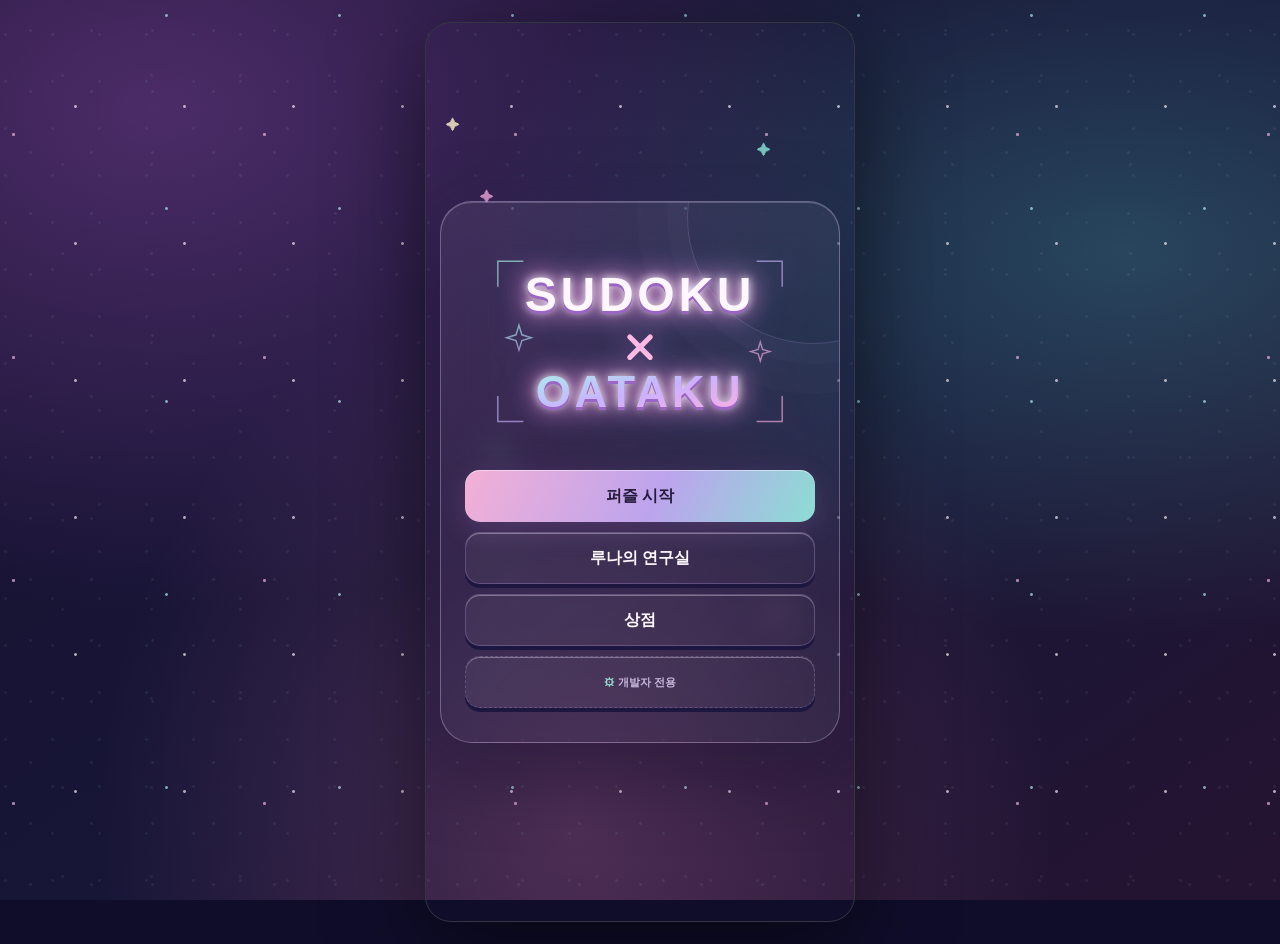
==== commit 1761c900: "Add files via upload" ====
--- a/index.html
+++ b/index.html
@@ -12,19 +12,19 @@
 <div class="grain"></div>
 <section id="title" class="screen title active">
   <div><h1 class="bigTitle otaku-title"><svg xmlns="http://www.w3.org/2000/svg" viewBox="0 0 480 300" role="img" aria-label="SUDOKU X OATAKU"><defs><linearGradient id="otakuGradient" x1="0" y1="0" x2="1" y2="1"><stop stop-color="#a6f5e9"/><stop offset=".5" stop-color="#c9b2ff"/><stop offset="1" stop-color="#ffaddd"/></linearGradient></defs><g fill="none" stroke="url(#otakuGradient)" stroke-width="2" opacity=".65"><path d="M80 40h-35v35M400 40h35v35M80 260h-35v-35M400 260h35v-35"/><path d="m74 128 4 13 13 4-13 4-4 13-4-13-13-4 13-4zm331 23 3 10 10 3-10 3-3 10-3-10-10-3 10-3z"/></g><g font-family="Arial,sans-serif" font-weight="900" text-anchor="middle"><text x="240" y="109" fill="#fff7ff" font-size="66" letter-spacing="5">SUDOKU</text><text x="240" y="240" fill="url(#otakuGradient)" font-size="62" letter-spacing="5">OATAKU</text></g><g stroke="#ffb9e5" stroke-width="7" stroke-linecap="round"><path d="m226 144 28 28m0-28-28 28"/></g><path d="M155 158h43m84 0h43" stroke="url(#otakuGradient)" stroke-width="1.5" opacity=".65"/></svg></h1>
-  <div class="title-actions"><button id="newGame" class="btn primary">퍼즐 시작</button><button id="myHome" class="btn">내 방으로 가기</button><button id="openShop" class="btn">상점</button><button id="developerMode" class="btn dev-button">개발자 전용</button></div></div>
+  <div class="title-actions"><button id="newGame" class="btn primary">퍼즐 시작</button><button id="myHome" class="btn">루나의 연구실</button><button id="openShop" class="btn">상점</button><button id="developerMode" class="btn dev-button">개발자 전용</button></div></div>
 </section>
 <section id="home" class="screen home"><main class="home-shell">
   <header class="homebar"><button id="homeTitle" class="icon-btn" aria-label="타이틀로">←</button><div class="wallet">POINTS <span id="coins">0</span></div></header>
-  <div id="room" class="room"><div class="window"></div><div class="room-title">MY ROOM</div><div id="placed"></div><img id="cat" class="cat" src="assets/modern-woman.png" alt="주인공 루나"><span id="wandDisplay" class="wand-display"></span><span id="transformDisplay" class="transform-display" hidden></span><button id="pet" class="pet" aria-label="펫 쓰다듬기"><span id="petName" class="pet-name">루미</span><img id="petImage" src="assets/pet-lumi.png" alt="선택한 펫"></button><div id="roomGrid" class="room-grid"></div></div>
+  <div id="room" class="room workshop-room"><div class="workshop-shelf" aria-hidden="true"><i></i><i></i><i></i><i></i><i></i></div><div class="workshop-desk" aria-hidden="true"><span class="open-book"></span><span class="crystal-flask"></span></div><div class="workshop-cauldron" aria-hidden="true"><i></i><i></i><i></i><i></i><i></i></div><div class="workshop-core" aria-hidden="true"><span></span></div><img id="cat" class="cat" src="assets/modern-woman-v2.png" alt="주인공 루나"><span id="wandDisplay" class="wand-display"></span><span id="transformDisplay" class="transform-display" hidden></span><button id="pet" class="pet" aria-label="펫 쓰다듬기"><span id="petName" class="pet-name">루미</span><img id="petImage" src="assets/pet-lumi.png" alt="선택한 펫"></button></div>
   <div id="homeMessage" class="home-message" aria-live="polite"></div>
-  <div id="roomInventory" class="room-inventory" hidden><strong>가구</strong><div id="ownedTools" class="owned-tools"></div></div>
+  <div id="researchLab" class="research-lab" hidden><div class="research-head"><strong>별빛술 연구</strong></div><div class="research-grid"><button id="upgradeStarlight" class="research-card starlight-upgrade"><span class="research-icon">✦</span><strong id="starlightLevel">별빛술 Lv.0</strong><small id="starlightCost">100 P · 별빛 공격 +3</small></button></div></div>
   <div id="gearCloset" class="gear-closet" hidden><div class="closet-head"><strong>루나의 옷장</strong></div><section class="belongings" aria-labelledby="belongingsTitle"><div id="belongingsTitle" class="closet-label">소지품</div><div class="belongings-list"><article class="belonging-card"><span class="return-shard-icon" aria-hidden="true"><i></i></span><span class="belonging-info"><strong>귀환석 파편</strong></span><b id="homeShards">0 / 5</b></article></div></section><div class="closet-label">의상</div><div id="ownedOutfits" class="closet-row"></div><div class="closet-label">마법봉</div><div id="ownedWands" class="closet-row"></div><div class="closet-label">변신 아이템</div><div id="ownedTransforms" class="closet-row"></div><div class="closet-label">펫</div><div id="ownedPets" class="closet-row"></div></div>
-  <div class="home-actions"><button id="quickTransform" class="btn">✦ 변신하기</button><button id="openCloset" class="btn">옷장</button><button id="decorate" class="btn">방 꾸미기</button></div>
+  <div class="home-actions"><button id="quickTransform" class="btn">✦ 변신하기</button><button id="openCloset" class="btn">옷장</button><button id="openResearch" class="btn">마법 연구</button></div>
 </main></section>
-<section id="shop" class="screen difficulty"><main class="choice-wrap"><header class="homebar"><button id="shopTitle" class="icon-btn" aria-label="메인 메뉴로">←</button><div class="wallet">POINTS <span id="shopCoins">0</span></div></header><div class="shopkeeper"><button id="nova" aria-label="상점주인 노바 아저씨와 대화"><img src="assets/shopkeeper-nova.png" alt="상점주인 노바 아저씨"></button><div id="novaTalk" class="npc-talk"><strong>노바 아저씨</strong>처음 보는 견습생이구나. 필요한 걸 골라봐.</div></div><div class="fitting-room shop-fitting-fixed"><div class="fitting-stage"><img id="fittingImage" src="assets/modern-woman.png" alt="상품을 미리 확인하는 루나"><span id="fittingWand" class="fitting-wand" hidden></span><span id="fittingTransform" class="fitting-transform" hidden></span><img id="fittingPet" class="fitting-pet" alt="미리 보는 펫" hidden></div><div class="fitting-info" hidden><strong id="fittingName"></strong><small id="fittingStatus"></small><button id="fittingAction" class="fitting-action" hidden></button></div></div><div class="drawer"><div class="drawer-head"><h3>의상</h3><div id="dailyWardrobe" class="wardrobe" aria-label="일상 의상 무료 입어보기"></div></div><div class="shop-section"><h3>마법소녀 의상</h3><div id="magicWardrobe" class="wardrobe" aria-label="마법소녀 의상 무료 입어보기"></div></div><div class="shop-section"><h3>마법봉</h3><div id="wandCatalog" class="mini-catalog"></div></div><div class="shop-section"><h3>변신 아이템</h3><div id="transformCatalog" class="mini-catalog"></div></div><div class="shop-section"><h3>펫</h3><div id="petCatalog" class="mini-catalog"></div></div><div class="shop-section"><h3>가구</h3><div id="catalog" class="catalog"></div></div></div></main></section>
+<section id="shop" class="screen difficulty"><main class="choice-wrap"><header class="homebar"><button id="shopTitle" class="icon-btn" aria-label="메인 메뉴로">←</button><div class="wallet">POINTS <span id="shopCoins">0</span></div></header><div class="shopkeeper"><button id="nova" aria-label="상점주인 노바 아저씨와 대화"><img src="assets/shopkeeper-nova.png" alt="상점주인 노바 아저씨"></button><div id="novaTalk" class="npc-talk"><strong>노바 아저씨</strong>처음 보는 견습생이구나. 필요한 걸 골라봐.</div></div><div class="fitting-room shop-fitting-fixed"><div class="fitting-stage"><img id="fittingImage" src="assets/modern-woman.png" alt="상품을 미리 확인하는 루나"><span id="fittingWand" class="fitting-wand" hidden></span><span id="fittingTransform" class="fitting-transform" hidden></span><img id="fittingPet" class="fitting-pet" alt="미리 보는 펫" hidden></div><div class="fitting-info" hidden><strong id="fittingName"></strong><small id="fittingStatus"></small><button id="fittingAction" class="fitting-action" hidden></button></div></div><div class="drawer"><div class="drawer-head"><h3>의상</h3><div id="dailyWardrobe" class="wardrobe" aria-label="일상 의상 무료 입어보기"></div></div><div class="shop-section"><h3>마법소녀 의상</h3><div id="magicWardrobe" class="wardrobe" aria-label="마법소녀 의상 무료 입어보기"></div></div><div class="shop-section"><h3>마법봉</h3><div id="wandCatalog" class="mini-catalog"></div></div><div class="shop-section"><h3>변신 아이템</h3><div id="transformCatalog" class="mini-catalog"></div></div><div class="shop-section"><h3>펫</h3><div id="petCatalog" class="mini-catalog"></div></div></div></main></section>
 <section id="difficulty" class="screen stage-screen"><main class="stage-shell"><header class="stage-head"><button class="icon-btn" id="toTitle" aria-label="처음으로">←</button><span></span></header><div id="stageMap" class="stage-map"><div id="stageGrid" class="stage-grid"></div></div></main></section>
-<section id="battle" class="screen battle"><main class="battle-shell"><header class="battle-head"><button id="battleBack" class="icon-btn" aria-label="의뢰 지도로">←</button><h2 id="battleTitle">번외 보스전</h2><span></span></header><div class="battle-arena"><div id="bossName" class="boss-name"></div><div class="hp-panel boss-hp"><b>BOSS</b><div class="hp-track"><span id="bossHpFill" class="hp-fill"></span></div><span id="bossHpText"></span></div><div id="bossSprite" class="boss-sprite"></div><img id="battleLuna" class="battle-luna" alt="전투 중인 루나"><span id="battleWand" class="battle-wand"></span><div class="hp-panel luna-hp"><b>LUNA</b><div class="hp-track"><span id="lunaHpFill" class="hp-fill"></span></div><span id="lunaHpText"></span></div></div><div id="battleLog" class="battle-log"></div><div class="battle-actions"><button id="wandAttack" class="battle-action primary">마법봉 공격<small id="wandAttackInfo"></small></button><button id="transformAttack" class="battle-action">변신 아이템<small id="transformAttackInfo"></small></button><button id="petSupport" class="battle-action">펫 지원<small id="petSupportInfo"></small></button><button id="battleRetry" class="battle-action" hidden>다시 도전</button></div></main></section>
+<section id="battle" class="screen battle"><main class="battle-shell"><header class="battle-head"><button id="battleBack" class="icon-btn" aria-label="의뢰 지도로">←</button><h2 id="battleTitle">보스전</h2><span></span></header><div class="battle-arena"><div id="bossName" class="boss-name"></div><div class="hp-panel boss-hp"><b>BOSS</b><div class="hp-track"><span id="bossHpFill" class="hp-fill"></span></div><span id="bossHpText"></span></div><div id="bossSprite" class="boss-sprite"></div><img id="battleLuna" class="battle-luna" alt="전투 중인 루나"><span id="battleWand" class="battle-wand"></span><div class="hp-panel luna-hp"><b>HP</b><div class="hp-track"><span id="lunaHpFill" class="hp-fill"></span></div><span id="lunaHpText"></span></div><div class="hp-panel luna-mp"><b>MP</b><div class="hp-track"><span id="lunaMpFill" class="hp-fill"></span></div><span id="lunaMpText"></span></div></div><div id="battleLog" class="battle-log"></div><div class="battle-actions"><button id="wandAttack" class="battle-action primary">별빛 공격<small id="wandAttackInfo"></small></button><button id="petSupport" class="battle-action">펫 스킬<small id="petSupportInfo"></small></button><button id="useHpPotion" class="battle-action potion-action"><img src="assets/potion-hp.png" alt="">HP 포션<small id="hpPotionInfo"></small></button><button id="useMpPotion" class="battle-action potion-action"><img src="assets/potion-mp.png" alt="">MP 포션<small id="mpPotionInfo"></small></button><button id="battleRetry" class="battle-action" hidden>다시 도전</button></div></main></section>
 <section id="game" class="screen game"><main class="game-shell">
   <header class="topbar"><div class="stats"><span>난이도<b id="levelText">고요</b></span><span>시간<b id="timer">00:00</b></span><span class="mistake-label">실수<b id="mistakes">0</b></span></div><button id="pause" class="icon-btn" aria-label="일시정지">Ⅱ</button></header>
   <div class="board-wrap"><div id="board" class="board" role="grid" aria-label="9 곱하기 9 스도쿠 보드"></div><div id="cover" class="board-cover"><div><strong>PAUSE</strong></div></div></div>
@@ -32,7 +32,7 @@
   <div class="tools"><div class="utility"><button id="notes" class="tool">✎ 메모 OFF</button><button id="erase" class="tool">⌫ 지우기</button><button id="undo" class="tool">↶ 되돌리기</button><button id="hint" class="tool">✦ 힌트 <span id="hintCount">3</span></button></div><div id="numpad" class="numpad"></div></div>
 </main></section>
 <div id="pauseModal" class="modal"><div class="dialog"><h2>PAUSE</h2><div class="dialog-actions"><button id="continue" class="btn primary">계속하기</button><button id="restart" class="btn">처음부터 다시</button><button id="quit" class="btn ghost">타이틀로</button></div></div></div>
-<div id="resultModal" class="modal"><div class="dialog"><div class="result-mark">✦</div><h2>별빛 퍼즐 완성!</h2><p id="resultStats"></p><div class="dialog-actions"><button id="again" class="btn primary">내 방으로</button><button id="resultTitle" class="btn ghost">타이틀로</button></div></div></div>
+<div id="resultModal" class="modal"><div class="dialog"><div class="result-mark">✦</div><h2>별빛 퍼즐 완성!</h2><p id="resultStats"></p><div class="dialog-actions"><button id="again" class="btn primary">연구실로</button><button id="resultTitle" class="btn ghost">타이틀로</button></div></div></div>
 <div id="toast" class="toast"></div>
 <script src="js/game.js"></script>
 </body></html>
--- a/css/game.css
+++ b/css/game.css
@@ -143,3 +143,64 @@
 #gearCloset .closet-row{grid-template-columns:repeat(2,minmax(0,1fr));gap:8px}#gearCloset .closet-label{margin:8px 0 5px}
 #gearCloset [hidden]{display:none!important}
 @media(max-height:560px){#gearCloset{top:auto;height:min(310px,55dvh)}}
+
+/* Unified shop catalog */
+#shop .drawer-head{display:block;margin-bottom:0}
+#shop .drawer-head h3,#shop .shop-section h3{margin:0 0 9px;font-size:15px}
+#shop .shop-section{margin-top:18px}
+#shop .wardrobe,#shop .mini-catalog,#shop .catalog{display:grid;grid-template-columns:repeat(2,minmax(0,1fr));gap:9px;width:100%}
+#shop .outfit-btn,#shop .shop-chip,#shop .item{position:relative;width:100%;min-width:0;min-height:96px;margin:0;padding:11px 9px;border:1px solid #9a7cbd;border-radius:15px;background:linear-gradient(145deg,#433366,#2b2550);color:#fff8ff;box-shadow:inset 0 1px #fff4,0 4px 0 #1c173b;text-align:center;cursor:pointer;display:flex;flex-direction:column;align-items:center;justify-content:center;gap:5px;font-size:12px;line-height:1.25}
+#shop .outfit-btn.locked,#shop .shop-chip.locked{border-style:solid;color:#fff8ff}
+#shop .outfit-btn small,#shop .shop-chip>small,#shop .item>small{display:block;margin:2px 0 0;padding:3px 7px;border-radius:99px;background:#211b42;color:#a7eee3;font-size:10px;line-height:1.2}
+#shop .shop-chip strong{display:block;width:100%;font-size:12px;text-align:center}
+#shop .item .sprite{width:52px;height:52px;margin:-4px auto 0}
+#shop .shop-wand{display:block;width:38px;height:48px;margin:0 auto 3px}
+#shop .shop-transform{display:block;width:42px;height:42px;margin:0 auto 4px}
+#shop .attack-stat{margin:4px auto 0!important;font-size:9px!important}
+#shop .outfit-btn.active,#shop .shop-chip.active,#shop .item:active{border-color:#9ff3e7;background:linear-gradient(145deg,#396872,#554370);box-shadow:inset 0 1px #fff5,0 4px 0 #21454b,0 0 0 2px #9ff3e733}
+#shop .sold-out{grid-column:1/-1}
+
+/* Luna's research lab: furniture and decoration UI are replaced by crafting. */
+.workshop-room{background:radial-gradient(circle at 50% 42%,#b9fff544 0 8%,transparent 29%),linear-gradient(145deg,#171530 0 48%,#302151 48% 52%,#171b3b 52%);border-color:#9d83ca;box-shadow:inset 0 0 55px #7de9dc22,0 16px 38px #090720aa}
+.workshop-room:before{display:block;content:"";position:absolute;inset:52% 0 0;background:repeating-linear-gradient(150deg,#413462 0 2px,transparent 2px 34px),repeating-linear-gradient(30deg,#413462 0 2px,#211b41 2px 34px);transform:none}
+.workshop-room:not(.transforming):after{background:radial-gradient(circle at 50% 50%,transparent 0 35%,#120e2b88 100%);box-shadow:inset 0 0 28px #a8fff333}
+.workshop-core{position:absolute;z-index:4;left:50%;top:33%;width:25%;aspect-ratio:1;transform:translate(-50%,-50%);border:2px solid #f6bde7;border-radius:50%;box-shadow:0 0 0 8px #bd8eea22,0 0 28px #81eadc88}
+.workshop-core:before,.workshop-core:after{content:"";position:absolute;inset:15%;border:1px solid #a9f7ed;transform:rotate(45deg)}.workshop-core:after{inset:31%;border-radius:50%;background:#fff6c8;box-shadow:0 0 18px #fff}
+.workshop-core span{position:absolute;inset:-18%;border:1px dashed #d7a7ee;border-radius:50%;animation:labSpin 12s linear infinite}
+@keyframes labSpin{to{transform:rotate(360deg)}}
+.research-lab{position:absolute;z-index:45;left:0;right:0;bottom:calc(76px + env(safe-area-inset-bottom));max-height:min(430px,58dvh);overflow-y:auto;padding:13px;border:2px solid #aa8dd2;border-radius:22px;background:linear-gradient(150deg,#3b2c63,#211d46);box-shadow:inset 0 1px #fff4,0 14px 32px #100a2caa}
+.research-lab[hidden]{display:none}.research-head{position:sticky;top:-13px;z-index:2;display:flex;align-items:center;justify-content:space-between;margin:-1px -1px 10px;padding:4px 1px 10px;background:#392960}.research-head strong{color:#fff2fb;font-size:17px}.research-head .icon-btn{width:38px;min-height:38px}
+.research-stock{display:flex;gap:8px;margin-bottom:11px}.research-stock span{flex:1;padding:8px;border:1px solid #8a72b3;border-radius:12px;background:#241d48;color:#e9ddf5;font-size:11px;text-align:center}.research-stock b{color:#a6f5e9}
+.research-grid{display:grid;grid-template-columns:1fr 1fr;gap:9px}.research-card{min-height:112px;padding:10px;border:1px solid #aa8bcf;border-radius:16px;background:linear-gradient(145deg,#49366f,#2b2453);color:#fffaff;box-shadow:inset 0 1px #fff4,0 4px 0 #1d1740;display:flex;flex-direction:column;align-items:center;justify-content:center;gap:5px}.research-card.wand-upgrade{grid-column:1/-1}.research-card:disabled{opacity:.5}.research-icon{display:grid;place-items:center;width:38px;height:38px;border:1px solid #ffd4ed;border-radius:50%;background:radial-gradient(circle,#fff7cf,#d596df 38%,#56387d 72%);color:#4a285f;font-size:20px;box-shadow:0 0 14px #e5a8dd88}.research-card strong{font-size:12px}.research-card small{padding:3px 7px;border-radius:99px;background:#211b42;color:#a7eee3;font-size:10px}
+@media(max-height:560px){.research-lab{bottom:68px;max-height:55dvh}}
+
+/* A lived-in magical atelier. */
+.workshop-room{background:linear-gradient(90deg,#241a3d 0 4%,transparent 4% 96%,#241a3d 96%),linear-gradient(#312343 0 52%,#4e3551 52% 55%,#302342 55%);border:5px solid #6e4e7c;box-shadow:inset 0 0 0 3px #d6a8dc33,inset 0 0 50px #130b29,0 16px 38px #090720aa}
+.workshop-room:before{display:block;inset:55% 0 0;background:repeating-linear-gradient(154deg,#3c2b4c 0 2px,transparent 2px 36px),repeating-linear-gradient(26deg,#3c2b4c 0 2px,#251b35 2px 36px);transform:perspective(360px) rotateX(8deg);transform-origin:top}
+.workshop-room:not(.transforming):after{background:radial-gradient(circle at 50% 70%,#af76da25,transparent 34%),linear-gradient(90deg,#120a2377,transparent 18% 82%,#120a2377);box-shadow:inset 0 0 36px #11091f}
+.workshop-shelf{position:absolute;z-index:4;left:6%;top:15%;width:27%;height:34%;border:5px solid #4b2e3e;border-radius:4px;background:linear-gradient(90deg,#41293a 0 5%,transparent 5% 95%,#41293a 95%),repeating-linear-gradient(0deg,#291d36 0 29%,#80556a 29% 34%);box-shadow:inset 0 0 0 2px #c4918540,4px 6px 0 #140d20}
+.workshop-shelf i{position:absolute;bottom:9%;width:12%;height:24%;border:1px solid #f3d3e7;border-radius:45% 45% 24% 24%;box-shadow:0 0 8px currentColor}.workshop-shelf i:before{content:"";position:absolute;left:25%;right:25%;top:-24%;height:25%;background:#d5b7bd;border-radius:2px}.workshop-shelf i:nth-child(1){left:10%;color:#9cf2e5;background:#4fc4b9}.workshop-shelf i:nth-child(2){left:29%;height:17%;color:#ffc6e8;background:#d363a4}.workshop-shelf i:nth-child(3){left:48%;bottom:42%;color:#f9ee91;background:#d4b744}.workshop-shelf i:nth-child(4){left:67%;bottom:42%;height:18%;color:#c5aaff;background:#8459c4}.workshop-shelf i:nth-child(5){left:76%;color:#91c9ff;background:#4e86ce}
+.workshop-desk{position:absolute;z-index:5;right:5%;top:31%;width:31%;height:17%;border:3px solid #573448;border-radius:5px;background:linear-gradient(#9a6680 0 18%,#5e3a50 18% 30%,#3f293f 30%);box-shadow:0 6px 0 #251728}.workshop-desk:before,.workshop-desk:after{content:"";position:absolute;top:96%;width:8%;height:80%;background:#42273b}.workshop-desk:before{left:10%}.workshop-desk:after{right:10%}
+.open-book{position:absolute;left:9%;top:-27%;width:47%;height:35%;background:linear-gradient(90deg,#f5e4c7 0 48%,#6f4c65 48% 52%,#f5e4c7 52%);clip-path:polygon(0 15%,46% 0,50% 12%,54% 0,100% 15%,93% 100%,51% 82%,49% 82%,7% 100%);filter:drop-shadow(0 3px 1px #1b1020)}
+.crystal-flask{position:absolute;right:12%;top:-45%;width:18%;aspect-ratio:.72;border:2px solid #cafff7;border-radius:48% 48% 35% 35%;background:linear-gradient(transparent 36%,#65d9cb 38%);box-shadow:0 0 12px #74e7d8}.crystal-flask:before{content:"";position:absolute;left:30%;right:30%;top:-35%;height:40%;border:2px solid #cafff7;border-bottom:0}
+.workshop-cauldron{position:absolute;z-index:5;left:9%;bottom:11%;width:23%;height:16%;border:3px solid #191323;border-radius:12% 12% 48% 48%;background:radial-gradient(ellipse at 50% 8%,#8bffdf 0 8%,#3dbba2 9% 23%,#302541 25%);box-shadow:inset 0 -8px #17111f,0 7px 0 #17111f,0 0 18px #6be4c766}.workshop-cauldron:before,.workshop-cauldron:after{content:"";position:absolute;bottom:-28%;width:12%;height:35%;background:#17111f}.workshop-cauldron:before{left:18%;transform:rotate(16deg)}.workshop-cauldron:after{right:18%;transform:rotate(-16deg)}
+.workshop-cauldron i{position:absolute;bottom:75%;width:8px;height:8px;border:1px solid #cafff7;border-radius:50%;background:#7ce6d2;box-shadow:0 0 8px #7ce6d2;animation:potionBubble 2.2s ease-in infinite}.workshop-cauldron i:nth-child(1){left:28%}.workshop-cauldron i:nth-child(2){left:51%;animation-delay:.7s}.workshop-cauldron i:nth-child(3){left:67%;animation-delay:1.3s}
+.workshop-core{left:50%;top:36%;width:17%;opacity:.72}
+@keyframes potionBubble{0%{transform:translateY(0) scale(.6);opacity:0}30%{opacity:1}100%{transform:translateY(-34px) scale(1.1);opacity:0}}
+
+/* Final atelier scene based on the user's workshop reference. */
+.workshop-room{aspect-ratio:4/3;background:#20172d url("../assets/luna-magic-atelier-bg-v2.png") center/cover no-repeat;border-color:#76526f;box-shadow:inset 0 0 0 2px #efd1e633,0 16px 38px #090720aa}
+.workshop-room:before,.workshop-room:not(.transforming):after,.workshop-shelf,.workshop-desk,.workshop-cauldron,.workshop-core{display:none}
+.workshop-room .cat{left:68%;bottom:5%;width:18%;filter:drop-shadow(3px 5px 1px #110c1b99)}
+.workshop-room .pet{left:86%;bottom:7%;width:11%;filter:drop-shadow(2px 4px 1px #110c1b99)}
+.workshop-room .wand-display{left:64%;bottom:23%;width:34px;height:55px}
+.workshop-room .transform-display{left:65%;bottom:24%;width:27px;height:27px}
+
+.workshop-room .workshop-cauldron{display:block;position:absolute;z-index:5;left:39.5%;top:27%;bottom:auto;width:22%;height:17%;border:0;border-radius:0;background:none;box-shadow:none;pointer-events:none}
+.workshop-room .workshop-cauldron:before,.workshop-room .workshop-cauldron:after{display:none}
+.workshop-room .workshop-cauldron i{position:absolute;bottom:4%;width:9px;height:9px;border:1px solid #f0d9ff;border-radius:50%;background:radial-gradient(circle at 32% 28%,#fff 0 12%,#c488ff 28%,#753fc5 72%);box-shadow:0 0 8px #b86fff,0 0 14px #744bd8;opacity:0;animation:atelierBubble 2.35s ease-in infinite}
+.workshop-room .workshop-cauldron i:nth-child(1){left:8%;--drift:-7px;animation-delay:0s}.workshop-room .workshop-cauldron i:nth-child(2){left:29%;width:6px;height:6px;--drift:5px;animation-delay:.45s}.workshop-room .workshop-cauldron i:nth-child(3){left:48%;width:11px;height:11px;--drift:-3px;animation-delay:.9s}.workshop-room .workshop-cauldron i:nth-child(4){left:68%;width:7px;height:7px;--drift:6px;animation-delay:1.3s}.workshop-room .workshop-cauldron i:nth-child(5){left:86%;width:5px;height:5px;--drift:-5px;animation-delay:1.75s}
+@keyframes atelierBubble{0%{transform:translate(0,0) scale(.45);opacity:0}16%{opacity:.95}72%{opacity:.8}100%{transform:translate(var(--drift),-38px) scale(1.15);opacity:0}}
+@media(prefers-reduced-motion:reduce){.workshop-room .workshop-cauldron i{animation:none;opacity:.65}}
+.research-card.starlight-upgrade{grid-column:1/-1;min-height:150px}.pet-ability{display:block;margin:4px 0;color:#f7d5ec;font-size:9px;font-style:normal;line-height:1.35}.potion-product strong{color:#ffe1f2}
+.shop-pet-image,.potion-product img{width:52px;height:52px;object-fit:contain;image-rendering:pixelated}.potion-action{display:grid;grid-template-columns:34px 1fr;align-items:center;text-align:left}.potion-action img{grid-row:1/3;width:30px;height:30px;object-fit:contain;image-rendering:pixelated}.potion-action small{margin:0}.luna-mp{bottom:37px}.luna-mp .hp-fill{background:linear-gradient(90deg,#558cf5,#9ddfff)}
